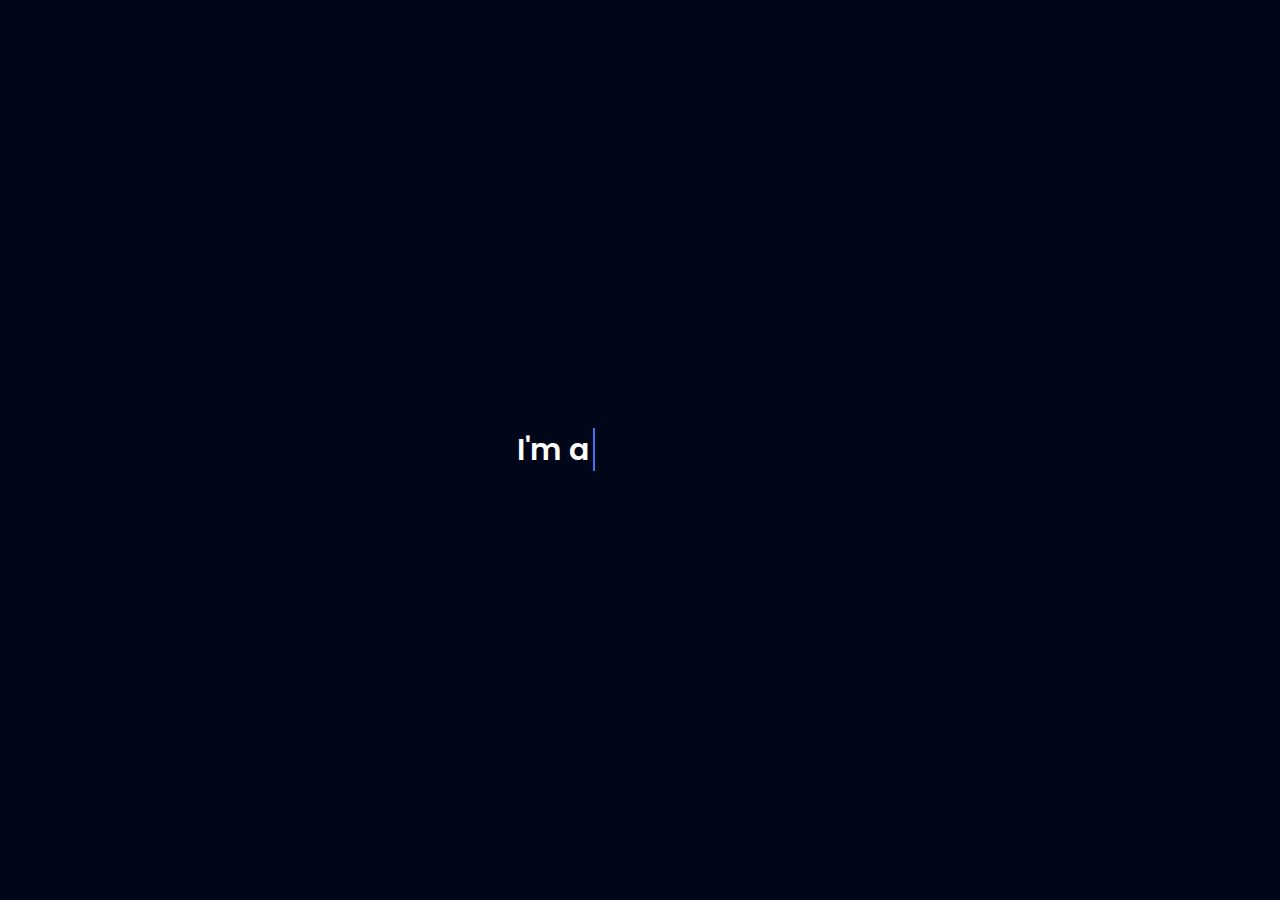
==== index.html @ 2440d3ce "Add files via upload" ====
<!DOCTYPE html>
<html lang="en">
<head>
    <meta charset="UTF-8">
    <meta name="viewport" content="width=device-width, initial-scale=1.0">
    <link rel="stylesheet" href="stylesheet.css">
    <title>Typing Text Animation</title>
</head>
<body>
    <div class="container">
        <span class="text first-text">I'm a</span>
        <span class="text sec-text"></span>
    </div>

    <script>
        const text = document.querySelector(".sec-text");

        const textLoad = () => {
            setTimeout(() => {
                text.textContent = "Designer";
            }, 0);
            setTimeout(() => {
                text.textContent = "Developer";
            }, 4000);
            setTimeout(() => {
                text.textContent = "Moderator";
            }, 8000);
            setTimeout(() => {
                text.textContent = "YouTuber";
            }, 12000); //1s = 1000 milliseconds
        }

        textLoad();
        setInterval(textLoad, 16000);
    </script>
</body>
</html>
---- stylesheet.css ----
/* ===== Google Font Import - Poppins ===== */
@import url('https://fonts.googleapis.com/css2?family=Poppins:wght@200;300;400;500;600&display=swap');
*{
    margin: 0;
    padding: 0;
    box-sizing: border-box;
    font-family: 'Poppins', sans-serif;
}
body{
    min-height: 100vh;
    display: flex;
    align-items: center;
    justify-content: center;
    background: #010718;
    overflow: hidden;
}
.container{
    width: 246px;
    overflow: hidden;

}
.container .text{
    position: relative;
    color: #4070f4;
    font-size: 30px;
    font-weight: 600;
}
.container .text.first-text{
    color: #fff

}
.text.sec-text:before{
    content: "";
    position: absolute;
    top: 0;
    left: 0;
    height: 100%;
    width: 100%;
    background-color: #010718;
    border-left: 2px solid  #4070F4;
    animation: animate 4s steps(12) infinite;
}
@keyframes animate{
    40%, 60%{
        left: calc(100% + 4px);
    }
    100%{
        left: 0%;
    }
}
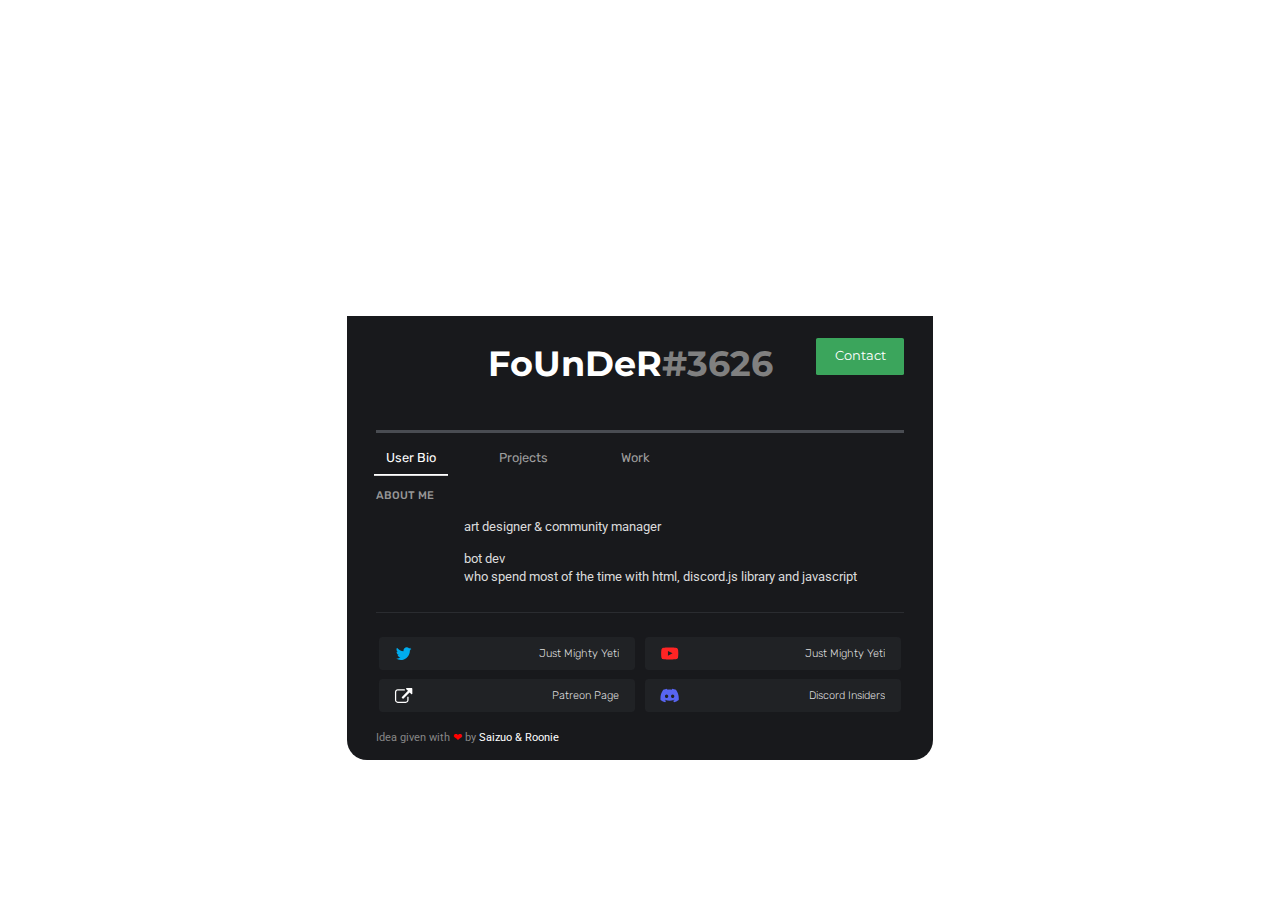
==== commit 3a8ece1b: "Add files via upload" ====
--- a/index.html
+++ b/index.html
@@ -1,37 +1,5250 @@
-<!DOCTYPE html>
+<!DOCTYPE HTML>
 <html lang="en">
+
+<meta http-equiv="content-type" content="text/html;charset=UTF-8" />
 <head>
-    <meta charset="UTF-8">
-    <meta name="viewport" content="width=device-width, initial-scale=1.0">
-    <link rel="stylesheet" href="stylesheet.css">
-    <title>Typing Text Animation</title>
+    <title>FoUnDeR</title>
+    <meta charset="utf-8" />
+    <meta name="viewport" content="width=device-width,initial-scale=1" />
+    <meta name="theme-color" content="#f5424b">
+    
+    <meta name="description" content="I'm a passionate graphic designer and a well experienced community manager in Discord." />
+    <meta property="og:site_name" content="FoUnDeR" />
+    <meta property="og:title" content="FoUnDeR" />
+    <meta property="og:type" content="website" />
+    <meta property="og:description" content="I'm a passionate graphic designer and a well experienced community manager in Discord." />
+    
+    <link rel="shortcut icon" href="Leaf Icon.png" type="image/x-icon">
+
+
+    <link rel="canonical" href="index-2.html" />
+    <link href="https://fonts.googleapis.com/css?display=swap&amp;family=Montserrat:700,700italic,400,400italic,900,900italic%7CRubik:400,400italic,300,300italic,500,500italic,700,700italic%7CRoboto:400,400italic,300,300italic,700,700italic,900,900italic" rel="stylesheet" type="text/css" />
+    <style>
+        html,
+        body,
+        div,
+        span,
+        applet,
+        object,
+        iframe,
+        h1,
+        h2,
+        h3,
+        h4,
+        h5,
+        h6,
+        p,
+        blockquote,
+        pre,
+        a,
+        abbr,
+        acronym,
+        address,
+        big,
+        cite,
+        code,
+        del,
+        dfn,
+        em,
+        img,
+        ins,
+        kbd,
+        q,
+        s,
+        samp,
+        small,
+        strike,
+        strong,
+        sub,
+        sup,
+        tt,
+        var,
+        b,
+        u,
+        i,
+        center,
+        dl,
+        dt,
+        dd,
+        ol,
+        ul,
+        li,
+        fieldset,
+        form,
+        label,
+        legend,
+        table,
+        caption,
+        tbody,
+        tfoot,
+        thead,
+        tr,
+        th,
+        td,
+        article,
+        aside,
+        canvas,
+        details,
+        embed,
+        figure,
+        figcaption,
+        footer,
+        header,
+        hgroup,
+        menu,
+        nav,
+        output,
+        ruby,
+        section,
+        summary,
+        time,
+        mark,
+        audio,
+        video {
+            margin: 0;
+            padding: 0;
+            border: 0;
+            font-size: 100%;
+            font: inherit;
+            vertical-align: baseline;
+        }
+
+        article,
+        aside,
+        details,
+        figcaption,
+        figure,
+        footer,
+        header,
+        hgroup,
+        menu,
+        nav,
+        section {
+            display: block;
+        }
+
+        body {
+            line-height: 1;
+        }
+
+        ol,
+        ul {
+            list-style: none;
+        }
+
+        blockquote,
+        q {
+            quotes: none;
+        }
+
+        blockquote:before,
+        blockquote:after,
+        q:before,
+        q:after {
+            content: '';
+            content: none;
+        }
+
+        table {
+            border-collapse: collapse;
+            border-spacing: 0;
+        }
+
+        body {
+            -webkit-text-size-adjust: none
+        }
+
+        mark {
+            background-color: transparent;
+            color: inherit
+        }
+
+        input::-moz-focus-inner {
+            border: 0;
+            padding: 0
+        }
+
+        input[type="text"],
+        input[type="email"],
+        select,
+        textarea {
+            -moz-appearance: none;
+            -webkit-appearance: none;
+            -ms-appearance: none;
+            appearance: none
+        }
+
+        *,
+        *:before,
+        *:after {
+            box-sizing: border-box;
+        }
+        
+        body {
+            line-height: 1.0;
+            min-height: var(--viewport-height);
+            min-width: 320px;
+            overflow-x: hidden;
+            word-wrap: break-word;
+            background-image: url(https://cdn.discordapp.com/attachments/965631519349682208/1173281412342894592/Invite_Banner_1.png?ex=65636277&is=6550ed77&hm=42f5c4ee4e5a68a9c3bdfd1e23b9d26dfd4c3b99e3fae9c2b064eacb9c57e074&);
+        }
+
+        :root {
+            --background-height: 100vh;
+            --site-language-alignment: left;
+            --site-language-direction: ltr;
+            --site-language-flex-alignment: flex-start;
+            --viewport-height: 100vh;
+        }
+
+        html {
+            font-size: 15pt;
+        }
+
+        u {
+            text-decoration: underline;
+        }
+
+        strong {
+            color: inherit;
+            font-weight: bolder;
+        }
+
+        em {
+            font-style: italic;
+        }
+
+        code {
+            background-color: rgba(144, 144, 144, 0.25);
+            border-radius: 0.25em;
+            font-family: 'Lucida Console', 'Courier New', monospace;
+            font-size: 0.9em;
+            font-weight: normal;
+            letter-spacing: 0;
+            margin: 0 0.25em;
+            padding: 0.25em 0.5em;
+            text-indent: 0;
+        }
+
+        mark {
+            background-color: rgba(144, 144, 144, 0.25);
+        }
+
+        s {
+            text-decoration: line-through;
+        }
+
+        sub {
+            font-size: smaller;
+            vertical-align: sub;
+        }
+
+        sup {
+            font-size: smaller;
+            vertical-align: super;
+        }
+
+        a {
+            color: inherit;
+            text-decoration: underline;
+            transition: color 0.25s ease;
+        }
+
+        #wrapper {
+            -webkit-overflow-scrolling: touch;
+            align-items: center;
+            display: flex;
+            flex-direction: column;
+            justify-content: center;
+            min-height: var(--viewport-height);
+            overflow: hidden;
+            position: relative;
+            z-index: 2;
+        }
+
+        #main {
+            --alignment: center;
+            --flex-alignment: center;
+            --border-radius-tl: 0;
+            --border-radius-tr: 0;
+            --border-radius-br: 0;
+            --border-radius-bl: 0;
+            align-items: center;
+            display: flex;
+            flex-grow: 0;
+            flex-shrink: 0;
+            justify-content: center;
+            max-width: 100%;
+            position: relative;
+            text-align: var(--alignment);
+            z-index: 1;
+        }
+
+        #main>.inner {
+            --padding-horizontal: 0rem;
+            --padding-vertical: 0rem;
+            --spacing: 0.75rem;
+            --width: 40rem;
+            border-radius: var(--border-radius-tl) var(--border-radius-tr) var(--border-radius-br) var(--border-radius-bl);
+            max-width: 100%;
+            position: relative;
+            width: var(--width);
+            z-index: 1;
+            padding: var(--padding-vertical) var(--padding-horizontal);
+        }
+
+        #main>.inner>header {
+            margin-bottom: var(--spacing);
+        }
+
+        #main>.inner>footer {
+            margin-top: var(--spacing);
+            border-bottom-left-radius: inherit;
+            border-bottom-right-radius: inherit;
+        }
+
+        #main>.inner>*>* {
+            margin-top: var(--spacing);
+            margin-bottom: var(--spacing);
+        }
+
+        #main>.inner>*> :first-child {
+            margin-top: 0 !important;
+        }
+
+        #main>.inner>*> :last-child {
+            margin-bottom: 0 !important;
+        }
+
+        #main>.inner>.full {
+            margin-left: calc(var(--padding-horizontal) * -1);
+            max-width: calc(100% + calc(var(--padding-horizontal) * 2) + 0.4725px);
+            width: calc(100% + calc(var(--padding-horizontal) * 2) + 0.4725px);
+        }
+
+        #main>.inner>.full:first-child {
+            border-top-left-radius: inherit;
+            border-top-right-radius: inherit;
+            margin-top: calc(var(--padding-vertical) * -1) !important;
+        }
+
+        #main>.inner>.full:last-child {
+            border-bottom-left-radius: inherit;
+            border-bottom-right-radius: inherit;
+            margin-bottom: calc(var(--padding-vertical) * -1) !important;
+        }
+
+        #main>.inner>.full.screen {
+            border-radius: 0 !important;
+            max-width: 100vw;
+            position: relative;
+            width: 100vw;
+            left: 50%;
+            margin-left: -50vw;
+            right: auto;
+        }
+
+        #main>.inner>*>.full {
+            margin-left: calc(0rem);
+            max-width: calc(100% + 0rem + 0.4725px);
+            width: calc(100% + 0rem + 0.4725px);
+        }
+
+        #main>.inner>*>.full.screen {
+            border-radius: 0 !important;
+            max-width: 100vw;
+            position: relative;
+            width: 100vw;
+            left: 50%;
+            margin-left: -50vw;
+            right: auto;
+        }
+
+        #main>.inner>footer>.full:last-child {
+            margin-bottom: 0rem !important;
+            border-bottom-left-radius: inherit;
+            border-bottom-right-radius: inherit;
+        }
+
+        #main>.inner>.active>.full:first-child {
+            margin-top: 0rem !important;
+            border-top-left-radius: inherit;
+            border-top-right-radius: inherit;
+        }
+
+        #main>.inner>.active {
+            border-top-left-radius: inherit;
+            border-top-right-radius: inherit;
+        }
+
+        body.is-instant #main,
+        body.is-instant #main>.inner>*,
+        body.is-instant #main>.inner>section>* {
+            transition: none !important;
+        }
+
+        body.is-instant:after {
+            display: none !important;
+            transition: none !important;
+        }
+
+        .image {
+            display: block;
+            line-height: 0;
+            max-width: 100%;
+            position: relative;
+        }
+
+        .image .frame {
+            -webkit-backface-visibility: hidden;
+            -webkit-transform: translate3d(0, 0, 0);
+            display: inline-block;
+            max-width: 100%;
+            overflow: hidden;
+            vertical-align: top;
+            width: 100%;
+        }
+
+        .image .frame img {
+            border-radius: 0 !important;
+            max-width: 100%;
+            vertical-align: top;
+            width: inherit;
+        }
+
+        .image.full .frame {
+            display: block;
+        }
+
+        .image.full:first-child .frame {
+            border-top-left-radius: inherit;
+            border-top-right-radius: inherit;
+        }
+
+        .image.full:last-child .frame {
+            border-bottom-left-radius: inherit;
+            border-bottom-right-radius: inherit;
+        }
+
+        #image01 {
+            text-align: left;
+        }
+
+        #image01 .frame {
+            max-width: 100%;
+            width: auto;
+            border-radius: 100%;
+            transition: none;
+        }
+
+        #image01 .frame img {
+            transition: none;
+        }
+
+        #image02 {
+            text-align: left;
+        }
+
+        #image02 .frame {
+            width: 4.75rem;
+            transition: none;
+        }
+
+        #image02 .frame img {
+            transition: none;
+        }
+
+        #image07 {
+            text-align: center;
+        }
+
+        #image07 .frame {
+            width: 4.75rem;
+            transition: none;
+        }
+
+        #image07 .frame img {
+            transition: none;
+        }
+
+        #image08 {
+            text-align: center;
+        }
+
+        #image08 .frame {
+            width: 4.75rem;
+            transition: none;
+        }
+
+        #image08 .frame img {
+            transition: none;
+        }
+
+        #image09 {
+            text-align: center;
+        }
+
+        #image09 .frame {
+            width: 4.75rem;
+            transition: none;
+        }
+
+        #image09 .frame img {
+            transition: none;
+        }
+
+        #image04 {
+            text-align: center;
+        }
+
+        #image04 .frame {
+            width: 4.75rem;
+            transition: none;
+        }
+
+        #image04 .frame img {
+            transition: none;
+        }
+
+        h1,
+        h2,
+        h3,
+        p {
+            direction: var(--site-language-direction);
+            position: relative;
+        }
+
+        h1 span.p,
+        h2 span.p,
+        h3 span.p,
+        p span.p {
+            display: block;
+            position: relative;
+        }
+
+        h1 span[style],
+        h2 span[style],
+        h3 span[style],
+        p span[style],
+        h1 strong,
+        h2 strong,
+        h3 strong,
+        p strong,
+        h1 a,
+        h2 a,
+        h3 a,
+        p a,
+        h1 code,
+        h2 code,
+        h3 code,
+        p code,
+        h1 mark,
+        h2 mark,
+        h3 mark,
+        p mark {
+            -webkit-text-fill-color: currentcolor;
+        }
+
+        #text04 {
+            text-align: left;
+            color: #FFFFFF;
+            font-family: 'Montserrat', sans-serif;
+            font-size: 2.375em;
+            line-height: 1.5;
+            font-weight: 700;
+        }
+
+        #text04 a {
+            text-decoration: underline;
+        }
+
+        #text04 a:hover {
+            text-decoration: none;
+        }
+
+        #text04 span.p:nth-child(n + 2) {
+            margin-top: 1rem;
+        }
+
+        #text02 {
+            text-align: left;
+            color: #878787;
+            font-family: 'Roboto', sans-serif;
+            font-size: 0.75em;
+            line-height: 1.375;
+            font-weight: 400;
+        }
+
+        #text02 a {
+            text-decoration: underline;
+        }
+
+        #text02 a:hover {
+            text-decoration: none;
+        }
+
+        #text02 span.p:nth-child(n + 2) {
+            margin-top: 1rem;
+        }
+
+        h1.style1,
+        h2.style1,
+        h3.style1,
+        p.style1 {
+            text-align: left;
+            color: #969696;
+            font-family: 'Rubik', sans-serif;
+            font-size: 0.75em;
+            line-height: 1.625;
+            font-weight: 500;
+        }
+
+        h1.style1 a,
+        h2.style1 a,
+        h3.style1 a,
+        p.style1 a {
+            text-decoration: underline;
+        }
+
+        h1.style1 a:hover,
+        h2.style1 a:hover,
+        h3.style1 a:hover,
+        p.style1 a:hover {
+            text-decoration: none;
+        }
+
+        h1.style1 span.p:nth-child(n + 2),
+        h2.style1 span.p:nth-child(n + 2),
+        h3.style1 span.p:nth-child(n + 2),
+        p.style1 span.p:nth-child(n + 2) {
+            margin-top: 1rem;
+        }
+
+        #text10 {
+            text-align: center;
+            color: #DBDBDB;
+            font-family: 'Roboto', sans-serif;
+            font-size: 0.75em;
+            line-height: 1;
+            font-weight: 300;
+        }
+
+        #text10 a {
+            text-decoration: underline;
+        }
+
+        #text10 a:hover {
+            text-decoration: none;
+        }
+
+        #text10 span.p:nth-child(n + 2) {
+            margin-top: 1rem;
+        }
+
+        #text15 {
+            text-align: left;
+            color: #DBDBDB;
+            font-family: 'Roboto', sans-serif;
+            font-size: 1.5em;
+            line-height: 1;
+            font-weight: 700;
+        }
+
+        #text15 a {
+            text-decoration: underline;
+        }
+
+        #text15 a:hover {
+            text-decoration: none;
+        }
+
+        #text15 span.p:nth-child(n + 2) {
+            margin-top: 1rem;
+        }
+
+        #text16 {
+            text-align: left;
+            color: #DBDBDB;
+            font-family: 'Roboto', sans-serif;
+            font-size: 0.875em;
+            line-height: 1.375;
+            font-weight: 400;
+        }
+
+        #text16 a {
+            text-decoration: underline;
+        }
+
+        #text16 a:hover {
+            text-decoration: none;
+        }
+
+        #text16 span.p:nth-child(n + 2) {
+            margin-top: 1rem;
+        }
+
+        #text17 {
+            text-align: center;
+            color: #DBDBDB;
+            font-family: 'Roboto', sans-serif;
+            font-size: 0.75em;
+            line-height: 1;
+            font-weight: 300;
+        }
+
+        #text17 a {
+            text-decoration: underline;
+        }
+
+        #text17 a:hover {
+            text-decoration: none;
+        }
+
+        #text17 span.p:nth-child(n + 2) {
+            margin-top: 1rem;
+        }
+
+        #text18 {
+            text-align: left;
+            color: #DBDBDB;
+            font-family: 'Roboto', sans-serif;
+            font-size: 1.5em;
+            line-height: 1;
+            font-weight: 700;
+        }
+
+        #text18 a {
+            text-decoration: underline;
+        }
+
+        #text18 a:hover {
+            text-decoration: none;
+        }
+
+        #text18 span.p:nth-child(n + 2) {
+            margin-top: 1rem;
+        }
+
+        h1.style2,
+        h2.style2,
+        h3.style2,
+        p.style2 {
+            text-align: left;
+            color: #DBDBDB;
+            font-family: 'Roboto', sans-serif;
+            font-size: 0.875em;
+            line-height: 1.375;
+            font-weight: 400;
+        }
+
+        h1.style2 a,
+        h2.style2 a,
+        h3.style2 a,
+        p.style2 a {
+            text-decoration: underline;
+        }
+
+        h1.style2 a:hover,
+        h2.style2 a:hover,
+        h3.style2 a:hover,
+        p.style2 a:hover {
+            text-decoration: none;
+        }
+
+        h1.style2 span.p:nth-child(n + 2),
+        h2.style2 span.p:nth-child(n + 2),
+        h3.style2 span.p:nth-child(n + 2),
+        p.style2 span.p:nth-child(n + 2) {
+            margin-top: 1rem;
+        }
+
+        #text25 {
+            text-align: left;
+            color: #DBDBDB;
+            font-family: 'Roboto', sans-serif;
+            font-size: 0.875em;
+            line-height: 1.375;
+            font-weight: 700;
+        }
+
+        #text25 a {
+            text-decoration: underline;
+        }
+
+        #text25 a:hover {
+            text-decoration: none;
+        }
+
+        #text25 span.p:nth-child(n + 2) {
+            margin-top: 1rem;
+        }
+
+        #text24 {
+            text-align: left;
+            color: #DBDBDB;
+            font-family: 'Roboto', sans-serif;
+            font-size: 0.75em;
+            line-height: 1.375;
+            font-weight: 400;
+        }
+
+        #text24 a {
+            text-decoration: underline;
+        }
+
+        #text24 a:hover {
+            text-decoration: none;
+        }
+
+        #text24 span.p:nth-child(n + 2) {
+            margin-top: 1rem;
+        }
+
+        #text20 {
+            text-align: center;
+            color: #DBDBDB;
+            font-family: 'Roboto', sans-serif;
+            font-size: 0.75em;
+            line-height: 1;
+            font-weight: 300;
+        }
+
+        #text20 a {
+            text-decoration: underline;
+        }
+
+        #text20 a:hover {
+            text-decoration: none;
+        }
+
+        #text20 span.p:nth-child(n + 2) {
+            margin-top: 1rem;
+        }
+
+        #text21 {
+            text-align: left;
+            color: #DBDBDB;
+            font-family: 'Roboto', sans-serif;
+            font-size: 1.5em;
+            line-height: 1;
+            font-weight: 700;
+        }
+
+        #text21 a {
+            text-decoration: underline;
+        }
+
+        #text21 a:hover {
+            text-decoration: none;
+        }
+
+        #text21 span.p:nth-child(n + 2) {
+            margin-top: 1rem;
+        }
+
+        #text22 {
+            text-align: left;
+            color: #DBDBDB;
+            font-family: 'Roboto', sans-serif;
+            font-size: 0.875em;
+            line-height: 1.375;
+            font-weight: 400;
+        }
+
+        #text22 a {
+            text-decoration: underline;
+        }
+
+        #text22 a:hover {
+            text-decoration: none;
+        }
+
+        #text22 span.p:nth-child(n + 2) {
+            margin-top: 1rem;
+        }
+
+        #text11 {
+            text-align: center;
+            color: #DBDBDB;
+            font-family: 'Roboto', sans-serif;
+            font-size: 0.75em;
+            line-height: 1.375;
+            font-weight: 400;
+        }
+
+        #text11 a {
+            text-decoration: none;
+        }
+
+        #text11 a:hover {
+            text-decoration: underline;
+        }
+
+        #text11 span.p:nth-child(n + 2) {
+            margin-top: 1rem;
+        }
+
+        #text05 {
+            text-align: left;
+            color: #DBDBDB;
+            font-family: 'Roboto', sans-serif;
+            font-size: 0.875em;
+            line-height: 1.375;
+            font-weight: 400;
+        }
+
+        #text05 a {
+            text-decoration: underline;
+        }
+
+        #text05 a:hover {
+            text-decoration: none;
+        }
+
+        #text05 span.p:nth-child(n + 2) {
+            margin-top: 1rem;
+        }
+
+        .buttons {
+            cursor: default;
+            display: flex;
+            justify-content: var(--flex-alignment);
+            letter-spacing: 0;
+            padding: 0;
+        }
+
+        .buttons li {
+            max-width: 100%;
+        }
+
+        .buttons li a {
+            align-items: center;
+            justify-content: center;
+            max-width: 100%;
+            text-align: center;
+            text-decoration: none;
+            vertical-align: middle;
+            white-space: nowrap;
+        }
+
+        #buttons04 {
+            justify-content: flex-end;
+            gap: 0.75rem;
+            flex-direction: row;
+            flex-wrap: wrap;
+        }
+
+        #buttons04 li a {
+            display: inline-block;
+            width: auto;
+            height: 2.5rem;
+            line-height: 2.5rem;
+            padding: 0 1.25rem;
+            vertical-align: middle;
+            font-family: 'Montserrat', sans-serif;
+            font-size: 0.875em;
+            font-weight: 400;
+            border-radius: 0.125rem;
+            direction: var(--site-language-direction);
+            overflow: hidden;
+            text-overflow: ellipsis;
+            transition: color 0.25s ease, background-color 0.25s ease, border-color 0.25s ease;
+        }
+
+        #buttons04 .button {
+            background-color: #3BA55C;
+            color: #FFFFFF;
+        }
+
+        .buttons.style1 {
+            justify-content: flex-start;
+            gap: 2rem;
+            flex-direction: row;
+            flex-wrap: wrap;
+        }
+
+        .buttons.style1 li a {
+            display: inline-block;
+            width: 5rem;
+            height: 2.25rem;
+            line-height: 2.25rem;
+            padding: 0 0.5rem;
+            vertical-align: middle;
+            font-family: 'Rubik', sans-serif;
+            font-size: 0.875em;
+            font-weight: 400;
+            border-radius: 0rem;
+            box-shadow: 0rem 0.125rem 0rem 0rem #FFFFFF;
+            direction: var(--site-language-direction);
+            overflow: hidden;
+            text-overflow: ellipsis;
+            transition: color 0.25s ease, background-color 0.25s ease, border-color 0.25s ease;
+        }
+
+        .buttons.style1 .button {
+            background-color: transparent;
+            color: #FFFFFF;
+        }
+
+        .buttons.style2 {
+            justify-content: flex-start;
+            gap: 2rem;
+            flex-direction: row;
+            flex-wrap: wrap;
+        }
+
+        .buttons.style2 li a {
+            display: inline-block;
+            width: 5rem;
+            height: 2.25rem;
+            line-height: 2.25rem;
+            padding: 0 0.5rem;
+            vertical-align: middle;
+            font-family: 'Rubik', sans-serif;
+            font-size: 0.875em;
+            font-weight: 400;
+            border-radius: 0rem;
+            direction: var(--site-language-direction);
+            overflow: hidden;
+            text-overflow: ellipsis;
+            transition: color 0.25s ease, background-color 0.25s ease, border-color 0.25s ease;
+        }
+
+        .buttons.style2 .button {
+            background-color: transparent;
+            color: #9E9E9E;
+        }
+
+        #buttons01 {
+            justify-content: center;
+            gap: 0.625rem;
+            flex-direction: row;
+            flex-wrap: wrap;
+        }
+
+        #buttons01:not(:first-child) {
+            margin-top: 1.25rem !important;
+        }
+
+        #buttons01:not(:last-child) {
+            margin-bottom: 1.25rem !important;
+        }
+
+        #buttons01 li a {
+            display: inline-flex;
+            width: 17.5rem;
+            height: 2.25rem;
+            line-height: 2.25rem;
+            padding: 0 1.125rem;
+            vertical-align: middle;
+            font-family: 'Rubik', sans-serif;
+            font-size: 0.75em;
+            font-weight: 300;
+            border-radius: 0.25rem;
+            justify-content: flex-start;
+            transition: color 0.25s ease, background-color 0.25s ease, border-color 0.25s ease;
+        }
+
+        #buttons01 li a svg {
+            display: block;
+            fill: #DEDEDE;
+            flex-grow: 0;
+            flex-shrink: 0;
+            height: 100%;
+            min-width: 16px;
+            width: 1.75em;
+            margin-left: -0.125em;
+            margin-right: calc(0.5em + 0rem);
+            transition: fill 0.25s ease;
+        }
+
+        #buttons01 li a .label {
+            direction: var(--site-language-direction);
+            overflow: hidden;
+            text-overflow: ellipsis;
+            flex-grow: 1;
+            flex-shrink: 1;
+            text-align: right;
+            width: 100%;
+        }
+
+        #buttons01 .button {
+            background-color: #202225;
+            color: #DEDEDE;
+        }
+
+        #buttons01 .n01 svg {
+            fill: #00ACEE;
+        }
+
+        #buttons01 .n02 svg {
+            fill: #FF2424;
+        }
+
+        #buttons01 .n03 svg {
+            fill: #FFFFFF;
+        }
+
+        #buttons01 .n04 svg {
+            fill: #5865F2;
+        }
+
+        #buttons06 {
+            justify-content: flex-start;
+            gap: 2rem;
+            flex-direction: row;
+            flex-wrap: wrap;
+        }
+
+        #buttons06 li a {
+            display: inline-flex;
+            width: auto;
+            height: 2.125rem;
+            line-height: 2.125rem;
+            padding: 0 1.0625rem;
+            vertical-align: middle;
+            font-family: 'Rubik', sans-serif;
+            font-size: 0.75em;
+            font-weight: 400;
+            border-radius: 0.375rem;
+            transition: color 0.25s ease, background-color 0.25s ease, border-color 0.25s ease;
+        }
+
+        #buttons06 li a svg {
+            display: block;
+            fill: #000000;
+            flex-grow: 0;
+            flex-shrink: 0;
+            height: 100%;
+            min-width: 16px;
+            width: 1em;
+            margin-left: -0.125em;
+            margin-right: calc(0.5em + 0rem);
+            transition: fill 0.25s ease;
+        }
+
+        #buttons06 li a .label {
+            direction: var(--site-language-direction);
+            overflow: hidden;
+            text-overflow: ellipsis;
+        }
+
+        #buttons06 .button {
+            background-color: #FFFFFF;
+            color: #000000;
+        }
+
+        #buttons07 {
+            justify-content: flex-start;
+            gap: 2rem;
+            flex-direction: row;
+            flex-wrap: wrap;
+        }
+
+        #buttons07 li a {
+            display: inline-flex;
+            width: auto;
+            height: 2.125rem;
+            line-height: 2.125rem;
+            padding: 0 1.0625rem;
+            vertical-align: middle;
+            font-family: 'Rubik', sans-serif;
+            font-size: 0.75em;
+            font-weight: 400;
+            border-radius: 0.375rem;
+            transition: color 0.25s ease, background-color 0.25s ease, border-color 0.25s ease;
+        }
+
+        #buttons07 li a svg {
+            display: block;
+            fill: #000000;
+            flex-grow: 0;
+            flex-shrink: 0;
+            height: 100%;
+            min-width: 16px;
+            width: 1em;
+            margin-left: -0.125em;
+            margin-right: calc(0.5em + 0rem);
+            transition: fill 0.25s ease;
+        }
+
+        #buttons07 li a .label {
+            direction: var(--site-language-direction);
+            overflow: hidden;
+            text-overflow: ellipsis;
+        }
+
+        #buttons07 .button {
+            background-color: #FFFFFF;
+            color: #000000;
+        }
+
+        #buttons08 {
+            justify-content: flex-start;
+            gap: 2rem;
+            flex-direction: row;
+            flex-wrap: wrap;
+        }
+
+        #buttons08 li a {
+            display: inline-flex;
+            width: auto;
+            height: 2.125rem;
+            line-height: 2.125rem;
+            padding: 0 1.0625rem;
+            vertical-align: middle;
+            font-family: 'Rubik', sans-serif;
+            font-size: 0.75em;
+            font-weight: 400;
+            border-radius: 0.375rem;
+            transition: color 0.25s ease, background-color 0.25s ease, border-color 0.25s ease;
+        }
+
+        #buttons08 li a svg {
+            display: block;
+            fill: #000000;
+            flex-grow: 0;
+            flex-shrink: 0;
+            height: 100%;
+            min-width: 16px;
+            width: 1em;
+            margin-left: -0.125em;
+            margin-right: calc(0.5em + 0rem);
+            transition: fill 0.25s ease;
+        }
+
+        #buttons08 li a .label {
+            direction: var(--site-language-direction);
+            overflow: hidden;
+            text-overflow: ellipsis;
+        }
+
+        #buttons08 .button {
+            background-color: #FFFFFF;
+            color: #000000;
+        }
+
+        .container {
+            position: relative;
+        }
+
+        .container>.wrapper {
+            vertical-align: top;
+            position: relative;
+            max-width: 100%;
+            border-radius: inherit;
+        }
+
+        .container>.wrapper>.inner {
+            vertical-align: top;
+            position: relative;
+            max-width: 100%;
+            border-radius: inherit;
+            text-align: var(--alignment);
+        }
+
+        #main .container.full:first-child>.wrapper {
+            border-top-left-radius: inherit;
+            border-top-right-radius: inherit;
+        }
+
+        #main .container.full:last-child>.wrapper {
+            border-bottom-left-radius: inherit;
+            border-bottom-right-radius: inherit;
+        }
+
+        #main .container.full:first-child>.wrapper>.inner {
+            border-top-left-radius: inherit;
+            border-top-right-radius: inherit;
+        }
+
+        #main .container.full:last-child>.wrapper>.inner {
+            border-bottom-left-radius: inherit;
+            border-bottom-right-radius: inherit;
+        }
+
+        #container07 {
+            display: flex;
+            width: 100%;
+            align-items: center;
+            justify-content: center;
+            background-attachment: scroll;
+            background-image: url(''), url('https://cdn.discordapp.com/attachments/965631519349682208/1173285456465629204/18.gif?ex=6563663b&is=6550f13b&hm=533b8c8e54eafb2853077cd7bb048657b73838859bb071be9193e6d914c65ff2&');
+            background-size: 256px, cover;
+            background-position: center, center;
+            background-repeat: repeat, repeat;
+        }
+
+        #container07:not(:first-child) {
+            margin-top: 0rem !important;
+        }
+
+        #container07:not(:last-child) {
+            margin-bottom: 0rem !important;
+        }
+
+        #container07>.wrapper>.inner {
+            --gutters: 2rem;
+            --padding-horizontal: 0rem;
+            --padding-vertical: 6rem;
+            padding: var(--padding-vertical) var(--padding-horizontal);
+        }
+
+        #container07>.wrapper {
+            max-width: var(--width);
+            width: 100%;
+        }
+
+        #container07.default>.wrapper>.inner>* {
+            margin-bottom: var(--spacing);
+            margin-top: var(--spacing);
+        }
+
+        #container07.default>.wrapper>.inner>*:first-child {
+            margin-top: 0 !important;
+        }
+
+        #container07.default>.wrapper>.inner>*:last-child {
+            margin-bottom: 0 !important;
+        }
+
+        #container07.columns>.wrapper>.inner {
+            flex-wrap: wrap;
+            display: flex;
+            align-items: flex-start;
+        }
+
+        #container07.columns>.wrapper>.inner>* {
+            flex-grow: 0;
+            flex-shrink: 0;
+            max-width: 100%;
+            text-align: var(--alignment);
+            padding: 0 0 0 var(--gutters);
+        }
+
+        #container07.columns>.wrapper>.inner>*>* {
+            margin-bottom: var(--spacing);
+            margin-top: var(--spacing);
+        }
+
+        #container07.columns>.wrapper>.inner>*>*:first-child {
+            margin-top: 0 !important;
+        }
+
+        #container07.columns>.wrapper>.inner>*>*:last-child {
+            margin-bottom: 0 !important;
+        }
+
+        #container07.columns>.wrapper>.inner>*:first-child {
+            margin-left: calc(var(--gutters) * -1);
+        }
+
+        #container07.default>.wrapper>.inner>.full {
+            margin-left: calc(var(--padding-horizontal) * -1);
+            max-width: none !important;
+            width: calc(100% + (var(--padding-horizontal) * 2) + 0.4725px);
+        }
+
+        #container07.default>.wrapper>.inner>.full:first-child {
+            margin-top: calc(var(--padding-vertical) * -1) !important;
+            border-top-left-radius: inherit;
+            border-top-right-radius: inherit;
+        }
+
+        #container07.default>.wrapper>.inner>.full:last-child {
+            margin-bottom: calc(var(--padding-vertical) * -1) !important;
+            border-bottom-left-radius: inherit;
+            border-bottom-right-radius: inherit;
+        }
+
+        #container07.columns>.wrapper>.inner>div>.full {
+            margin-left: calc(var(--gutters) * -0.5);
+            max-width: none !important;
+            width: calc(100% + var(--gutters) + 0.4725px);
+        }
+
+        #container07.columns>.wrapper>.inner>div:first-child>.full {
+            margin-left: calc(var(--padding-horizontal) * -1);
+            width: calc(100% + var(--padding-horizontal) + calc(var(--gutters) * 0.5) + 0.4725px);
+        }
+
+        #container07.columns>.wrapper>.inner>div:last-child>.full {
+            width: calc(100% + var(--padding-horizontal) + calc(var(--gutters) * 0.5) + 0.4725px);
+        }
+
+        #container07.columns>.wrapper>.inner>div>.full:first-child {
+            margin-top: calc(var(--padding-vertical) * -1) !important;
+        }
+
+        #container07.columns>.wrapper>.inner>div>.full:last-child {
+            margin-bottom: calc(var(--padding-vertical) * -1) !important;
+        }
+
+        #container07.columns>.wrapper>.inner>div:first-child,
+        #container07.columns>.wrapper>.inner>div:first-child>.full:first-child {
+            border-top-left-radius: inherit;
+        }
+
+        #container07.columns>.wrapper>.inner>div:last-child,
+        #container07.columns>.wrapper>.inner>div:last-child>.full:first-child {
+            border-top-right-radius: inherit;
+        }
+
+        #container07.columns>.wrapper>.inner>.full {
+            align-self: stretch;
+        }
+
+        #container07.columns>.wrapper>.inner>.full:first-child {
+            border-bottom-left-radius: inherit;
+            border-top-left-radius: inherit;
+        }
+
+        #container07.columns>.wrapper>.inner>.full:last-child {
+            border-bottom-right-radius: inherit;
+            border-top-right-radius: inherit;
+        }
+
+        #container07.columns>.wrapper>.inner>.full>.full:first-child:last-child {
+            border-radius: inherit;
+            height: calc(100% + (var(--padding-vertical) * 2));
+        }
+
+        #container07.columns>.wrapper>.inner>.full>.full:first-child:last-child>* {
+            border-radius: inherit;
+            height: 100%;
+            position: absolute;
+            width: 100%;
+        }
+
+        #container08 {
+            display: flex;
+            width: 100%;
+            align-items: center;
+            justify-content: center;
+            background-color: #18191C;
+            background-image: url('');
+            background-size: 256px;
+            background-position: center;
+            background-repeat: repeat;
+            border-radius: 0rem;
+        }
+
+        #container08:not(:first-child) {
+            margin-top: 0rem !important;
+        }
+
+        #container08:not(:last-child) {
+            margin-bottom: 0rem !important;
+        }
+
+        #container08>.wrapper>.inner {
+            --gutters: 1.25rem;
+            --padding-horizontal: 2rem;
+            --padding-vertical: 1.5rem;
+            padding: var(--padding-vertical) var(--padding-horizontal);
+        }
+
+        #container08>.wrapper {
+            max-width: var(--width);
+            width: 100%;
+        }
+
+        #container08.default>.wrapper>.inner>* {
+            margin-bottom: var(--spacing);
+            margin-top: var(--spacing);
+        }
+
+        #container08.default>.wrapper>.inner>*:first-child {
+            margin-top: 0 !important;
+        }
+
+        #container08.default>.wrapper>.inner>*:last-child {
+            margin-bottom: 0 !important;
+        }
+
+        #container08.columns>.wrapper>.inner {
+            flex-wrap: wrap;
+            display: flex;
+            align-items: flex-start;
+        }
+
+        #container08.columns>.wrapper>.inner>* {
+            flex-grow: 0;
+            flex-shrink: 0;
+            max-width: 100%;
+            text-align: var(--alignment);
+            padding: 0 0 0 var(--gutters);
+        }
+
+        #container08.columns>.wrapper>.inner>*>* {
+            margin-bottom: var(--spacing);
+            margin-top: var(--spacing);
+        }
+
+        #container08.columns>.wrapper>.inner>*>*:first-child {
+            margin-top: 0 !important;
+        }
+
+        #container08.columns>.wrapper>.inner>*>*:last-child {
+            margin-bottom: 0 !important;
+        }
+
+        #container08.columns>.wrapper>.inner>*:first-child {
+            margin-left: calc(var(--gutters) * -1);
+        }
+
+        #container08.default>.wrapper>.inner>.full {
+            margin-left: calc(var(--padding-horizontal) * -1);
+            max-width: none !important;
+            width: calc(100% + (var(--padding-horizontal) * 2) + 0.4725px);
+        }
+
+        #container08.default>.wrapper>.inner>.full:first-child {
+            margin-top: calc(var(--padding-vertical) * -1) !important;
+            border-top-left-radius: inherit;
+            border-top-right-radius: inherit;
+        }
+
+        #container08.default>.wrapper>.inner>.full:last-child {
+            margin-bottom: calc(var(--padding-vertical) * -1) !important;
+            border-bottom-left-radius: inherit;
+            border-bottom-right-radius: inherit;
+        }
+
+        #container08.columns>.wrapper>.inner>div>.full {
+            margin-left: calc(var(--gutters) * -0.5);
+            max-width: none !important;
+            width: calc(100% + var(--gutters) + 0.4725px);
+        }
+
+        #container08.columns>.wrapper>.inner>div:first-child>.full {
+            margin-left: calc(var(--padding-horizontal) * -1);
+            width: calc(100% + var(--padding-horizontal) + calc(var(--gutters) * 0.5) + 0.4725px);
+        }
+
+        #container08.columns>.wrapper>.inner>div:last-child>.full {
+            width: calc(100% + var(--padding-horizontal) + calc(var(--gutters) * 0.5) + 0.4725px);
+        }
+
+        #container08.columns>.wrapper>.inner>div>.full:first-child {
+            margin-top: calc(var(--padding-vertical) * -1) !important;
+        }
+
+        #container08.columns>.wrapper>.inner>div>.full:last-child {
+            margin-bottom: calc(var(--padding-vertical) * -1) !important;
+        }
+
+        #container08.columns>.wrapper>.inner>div:first-child,
+        #container08.columns>.wrapper>.inner>div:first-child>.full:first-child {
+            border-top-left-radius: inherit;
+        }
+
+        #container08.columns>.wrapper>.inner>div:last-child,
+        #container08.columns>.wrapper>.inner>div:last-child>.full:first-child {
+            border-top-right-radius: inherit;
+        }
+
+        #container08.columns>.wrapper>.inner>.full {
+            align-self: stretch;
+        }
+
+        #container08.columns>.wrapper>.inner>.full:first-child {
+            border-bottom-left-radius: inherit;
+            border-top-left-radius: inherit;
+        }
+
+        #container08.columns>.wrapper>.inner>.full:last-child {
+            border-bottom-right-radius: inherit;
+            border-top-right-radius: inherit;
+        }
+
+        #container08.columns>.wrapper>.inner>.full>.full:first-child:last-child {
+            border-radius: inherit;
+            height: calc(100% + (var(--padding-vertical) * 2));
+        }
+
+        #container08.columns>.wrapper>.inner>.full>.full:first-child:last-child>* {
+            border-radius: inherit;
+            height: 100%;
+            position: absolute;
+            width: 100%;
+        }
+
+        #container08>.wrapper>.inner> :nth-child(1) {
+            width: calc(20% + (var(--gutters) / 3));
+        }
+
+        #container08>.wrapper>.inner> :nth-child(2) {
+            width: calc(60% + (var(--gutters) / 3));
+        }
+
+        #container08>.wrapper>.inner> :nth-child(3) {
+            width: calc(20% + (var(--gutters) / 3));
+        }
+
+        #container02 {
+            display: flex;
+            width: 100%;
+            align-items: center;
+            justify-content: center;
+            background-color: #18191C;
+            background-image: url('');
+            background-size: 256px;
+            background-position: center;
+            background-repeat: repeat;
+            border-radius: 0rem;
+        }
+
+        #container02:not(:first-child) {
+            margin-top: 0rem !important;
+        }
+
+        #container02:not(:last-child) {
+            margin-bottom: 0rem !important;
+        }
+
+        #container02>.wrapper>.inner {
+            --gutters: 2rem;
+            padding: var(--padding-vertical) var(--padding-horizontal);
+        }
+
+        #container02>.wrapper {
+            max-width: var(--width);
+            width: 100%;
+        }
+
+        #container02.default>.wrapper>.inner>* {
+            margin-bottom: var(--spacing);
+            margin-top: var(--spacing);
+        }
+
+        #container02.default>.wrapper>.inner>*:first-child {
+            margin-top: 0 !important;
+        }
+
+        #container02.default>.wrapper>.inner>*:last-child {
+            margin-bottom: 0 !important;
+        }
+
+        #container02.columns>.wrapper>.inner {
+            flex-wrap: wrap;
+            display: flex;
+            align-items: flex-start;
+        }
+
+        #container02.columns>.wrapper>.inner>* {
+            flex-grow: 0;
+            flex-shrink: 0;
+            max-width: 100%;
+            text-align: var(--alignment);
+            padding: 0 0 0 var(--gutters);
+        }
+
+        #container02.columns>.wrapper>.inner>*>* {
+            margin-bottom: var(--spacing);
+            margin-top: var(--spacing);
+        }
+
+        #container02.columns>.wrapper>.inner>*>*:first-child {
+            margin-top: 0 !important;
+        }
+
+        #container02.columns>.wrapper>.inner>*>*:last-child {
+            margin-bottom: 0 !important;
+        }
+
+        #container02.columns>.wrapper>.inner>*:first-child {
+            margin-left: calc(var(--gutters) * -1);
+        }
+
+        #container02.default>.wrapper>.inner>.full {
+            margin-left: calc(var(--padding-horizontal) * -1);
+            max-width: none !important;
+            width: calc(100% + (var(--padding-horizontal) * 2) + 0.4725px);
+        }
+
+        #container02.default>.wrapper>.inner>.full:first-child {
+            margin-top: calc(var(--padding-vertical) * -1) !important;
+            border-top-left-radius: inherit;
+            border-top-right-radius: inherit;
+        }
+
+        #container02.default>.wrapper>.inner>.full:last-child {
+            margin-bottom: calc(var(--padding-vertical) * -1) !important;
+            border-bottom-left-radius: inherit;
+            border-bottom-right-radius: inherit;
+        }
+
+        #container02.columns>.wrapper>.inner>div>.full {
+            margin-left: calc(var(--gutters) * -0.5);
+            max-width: none !important;
+            width: calc(100% + var(--gutters) + 0.4725px);
+        }
+
+        #container02.columns>.wrapper>.inner>div:first-child>.full {
+            margin-left: calc(var(--padding-horizontal) * -1);
+            width: calc(100% + var(--padding-horizontal) + calc(var(--gutters) * 0.5) + 0.4725px);
+        }
+
+        #container02.columns>.wrapper>.inner>div:last-child>.full {
+            width: calc(100% + var(--padding-horizontal) + calc(var(--gutters) * 0.5) + 0.4725px);
+        }
+
+        #container02.columns>.wrapper>.inner>div>.full:first-child {
+            margin-top: calc(var(--padding-vertical) * -1) !important;
+        }
+
+        #container02.columns>.wrapper>.inner>div>.full:last-child {
+            margin-bottom: calc(var(--padding-vertical) * -1) !important;
+        }
+
+        #container02.columns>.wrapper>.inner>div:first-child,
+        #container02.columns>.wrapper>.inner>div:first-child>.full:first-child {
+            border-top-left-radius: inherit;
+        }
+
+        #container02.columns>.wrapper>.inner>div:last-child,
+        #container02.columns>.wrapper>.inner>div:last-child>.full:first-child {
+            border-top-right-radius: inherit;
+        }
+
+        #container02.columns>.wrapper>.inner>.full {
+            align-self: stretch;
+        }
+
+        #container02.columns>.wrapper>.inner>.full:first-child {
+            border-bottom-left-radius: inherit;
+            border-top-left-radius: inherit;
+        }
+
+        #container02.columns>.wrapper>.inner>.full:last-child {
+            border-bottom-right-radius: inherit;
+            border-top-right-radius: inherit;
+        }
+
+        #container02.columns>.wrapper>.inner>.full>.full:first-child:last-child {
+            border-radius: inherit;
+            height: calc(100% + (var(--padding-vertical) * 2));
+        }
+
+        #container02.columns>.wrapper>.inner>.full>.full:first-child:last-child>* {
+            border-radius: inherit;
+            height: 100%;
+            position: absolute;
+            width: 100%;
+        }
+
+        #container14 {
+            display: flex;
+            width: 100%;
+            align-items: center;
+            justify-content: center;
+            background-color: #18191C;
+            background-image: url('');
+            background-size: 256px;
+            background-position: center;
+            background-repeat: repeat;
+            border-radius: 0rem;
+        }
+
+        #container14:not(:first-child) {
+            margin-top: 0rem !important;
+        }
+
+        #container14:not(:last-child) {
+            margin-bottom: 0rem !important;
+        }
+
+        #container14>.wrapper>.inner {
+            --gutters: 2rem;
+            --padding-horizontal: 1.875rem;
+            --padding-vertical: 0.25rem;
+            padding: var(--padding-vertical) var(--padding-horizontal);
+        }
+
+        #container14>.wrapper {
+            max-width: var(--width);
+            width: 100%;
+        }
+
+        #container14.default>.wrapper>.inner>* {
+            margin-bottom: var(--spacing);
+            margin-top: var(--spacing);
+        }
+
+        #container14.default>.wrapper>.inner>*:first-child {
+            margin-top: 0 !important;
+        }
+
+        #container14.default>.wrapper>.inner>*:last-child {
+            margin-bottom: 0 !important;
+        }
+
+        #container14.columns>.wrapper>.inner {
+            flex-wrap: wrap;
+            display: flex;
+            align-items: flex-start;
+        }
+
+        #container14.columns>.wrapper>.inner>* {
+            flex-grow: 0;
+            flex-shrink: 0;
+            max-width: 100%;
+            text-align: var(--alignment);
+            padding: 0 0 0 var(--gutters);
+        }
+
+        #container14.columns>.wrapper>.inner>*>* {
+            margin-bottom: var(--spacing);
+            margin-top: var(--spacing);
+        }
+
+        #container14.columns>.wrapper>.inner>*>*:first-child {
+            margin-top: 0 !important;
+        }
+
+        #container14.columns>.wrapper>.inner>*>*:last-child {
+            margin-bottom: 0 !important;
+        }
+
+        #container14.columns>.wrapper>.inner>*:first-child {
+            margin-left: calc(var(--gutters) * -1);
+        }
+
+        #container14.default>.wrapper>.inner>.full {
+            margin-left: calc(var(--padding-horizontal) * -1);
+            max-width: none !important;
+            width: calc(100% + (var(--padding-horizontal) * 2) + 0.4725px);
+        }
+
+        #container14.default>.wrapper>.inner>.full:first-child {
+            margin-top: calc(var(--padding-vertical) * -1) !important;
+            border-top-left-radius: inherit;
+            border-top-right-radius: inherit;
+        }
+
+        #container14.default>.wrapper>.inner>.full:last-child {
+            margin-bottom: calc(var(--padding-vertical) * -1) !important;
+            border-bottom-left-radius: inherit;
+            border-bottom-right-radius: inherit;
+        }
+
+        #container14.columns>.wrapper>.inner>div>.full {
+            margin-left: calc(var(--gutters) * -0.5);
+            max-width: none !important;
+            width: calc(100% + var(--gutters) + 0.4725px);
+        }
+
+        #container14.columns>.wrapper>.inner>div:first-child>.full {
+            margin-left: calc(var(--padding-horizontal) * -1);
+            width: calc(100% + var(--padding-horizontal) + calc(var(--gutters) * 0.5) + 0.4725px);
+        }
+
+        #container14.columns>.wrapper>.inner>div:last-child>.full {
+            width: calc(100% + var(--padding-horizontal) + calc(var(--gutters) * 0.5) + 0.4725px);
+        }
+
+        #container14.columns>.wrapper>.inner>div>.full:first-child {
+            margin-top: calc(var(--padding-vertical) * -1) !important;
+        }
+
+        #container14.columns>.wrapper>.inner>div>.full:last-child {
+            margin-bottom: calc(var(--padding-vertical) * -1) !important;
+        }
+
+        #container14.columns>.wrapper>.inner>div:first-child,
+        #container14.columns>.wrapper>.inner>div:first-child>.full:first-child {
+            border-top-left-radius: inherit;
+        }
+
+        #container14.columns>.wrapper>.inner>div:last-child,
+        #container14.columns>.wrapper>.inner>div:last-child>.full:first-child {
+            border-top-right-radius: inherit;
+        }
+
+        #container14.columns>.wrapper>.inner>.full {
+            align-self: stretch;
+        }
+
+        #container14.columns>.wrapper>.inner>.full:first-child {
+            border-bottom-left-radius: inherit;
+            border-top-left-radius: inherit;
+        }
+
+        #container14.columns>.wrapper>.inner>.full:last-child {
+            border-bottom-right-radius: inherit;
+            border-top-right-radius: inherit;
+        }
+
+        #container14.columns>.wrapper>.inner>.full>.full:first-child:last-child {
+            border-radius: inherit;
+            height: calc(100% + (var(--padding-vertical) * 2));
+        }
+
+        #container14.columns>.wrapper>.inner>.full>.full:first-child:last-child>* {
+            border-radius: inherit;
+            height: 100%;
+            position: absolute;
+            width: 100%;
+        }
+
+        #container14>.wrapper>.inner> :nth-child(1) {
+            width: calc(20% + (var(--gutters) / 5));
+        }
+
+        #container14>.wrapper>.inner> :nth-child(2) {
+            width: calc(20% + (var(--gutters) / 5));
+        }
+
+        #container14>.wrapper>.inner> :nth-child(3) {
+            width: calc(20% + (var(--gutters) / 5));
+        }
+
+        #container14>.wrapper>.inner> :nth-child(4) {
+            width: calc(20% + (var(--gutters) / 5));
+        }
+
+        #container14>.wrapper>.inner> :nth-child(5) {
+            width: calc(20% + (var(--gutters) / 5));
+        }
+
+        #container03 {
+            display: flex;
+            width: 100%;
+            align-items: center;
+            justify-content: center;
+            background-color: #18191C;
+            background-image: url('');
+            background-size: 256px;
+            background-position: center;
+            background-repeat: repeat;
+            border-radius: 0rem;
+        }
+
+        #container03:not(:first-child) {
+            margin-top: 0rem !important;
+        }
+
+        #container03:not(:last-child) {
+            margin-bottom: 0rem !important;
+        }
+
+        #container03>.wrapper>.inner {
+            --gutters: 2rem;
+            --padding-horizontal: 2rem;
+            --padding-vertical: 0.625rem;
+            padding: var(--padding-vertical) var(--padding-horizontal);
+        }
+
+        #container03>.wrapper {
+            max-width: var(--width);
+            width: 100%;
+        }
+
+        #container03.default>.wrapper>.inner>* {
+            margin-bottom: var(--spacing);
+            margin-top: var(--spacing);
+        }
+
+        #container03.default>.wrapper>.inner>*:first-child {
+            margin-top: 0 !important;
+        }
+
+        #container03.default>.wrapper>.inner>*:last-child {
+            margin-bottom: 0 !important;
+        }
+
+        #container03.columns>.wrapper>.inner {
+            flex-wrap: wrap;
+            display: flex;
+            align-items: flex-start;
+        }
+
+        #container03.columns>.wrapper>.inner>* {
+            flex-grow: 0;
+            flex-shrink: 0;
+            max-width: 100%;
+            text-align: var(--alignment);
+            padding: 0 0 0 var(--gutters);
+        }
+
+        #container03.columns>.wrapper>.inner>*>* {
+            margin-bottom: var(--spacing);
+            margin-top: var(--spacing);
+        }
+
+        #container03.columns>.wrapper>.inner>*>*:first-child {
+            margin-top: 0 !important;
+        }
+
+        #container03.columns>.wrapper>.inner>*>*:last-child {
+            margin-bottom: 0 !important;
+        }
+
+        #container03.columns>.wrapper>.inner>*:first-child {
+            margin-left: calc(var(--gutters) * -1);
+        }
+
+        #container03.default>.wrapper>.inner>.full {
+            margin-left: calc(var(--padding-horizontal) * -1);
+            max-width: none !important;
+            width: calc(100% + (var(--padding-horizontal) * 2) + 0.4725px);
+        }
+
+        #container03.default>.wrapper>.inner>.full:first-child {
+            margin-top: calc(var(--padding-vertical) * -1) !important;
+            border-top-left-radius: inherit;
+            border-top-right-radius: inherit;
+        }
+
+        #container03.default>.wrapper>.inner>.full:last-child {
+            margin-bottom: calc(var(--padding-vertical) * -1) !important;
+            border-bottom-left-radius: inherit;
+            border-bottom-right-radius: inherit;
+        }
+
+        #container03.columns>.wrapper>.inner>div>.full {
+            margin-left: calc(var(--gutters) * -0.5);
+            max-width: none !important;
+            width: calc(100% + var(--gutters) + 0.4725px);
+        }
+
+        #container03.columns>.wrapper>.inner>div:first-child>.full {
+            margin-left: calc(var(--padding-horizontal) * -1);
+            width: calc(100% + var(--padding-horizontal) + calc(var(--gutters) * 0.5) + 0.4725px);
+        }
+
+        #container03.columns>.wrapper>.inner>div:last-child>.full {
+            width: calc(100% + var(--padding-horizontal) + calc(var(--gutters) * 0.5) + 0.4725px);
+        }
+
+        #container03.columns>.wrapper>.inner>div>.full:first-child {
+            margin-top: calc(var(--padding-vertical) * -1) !important;
+        }
+
+        #container03.columns>.wrapper>.inner>div>.full:last-child {
+            margin-bottom: calc(var(--padding-vertical) * -1) !important;
+        }
+
+        #container03.columns>.wrapper>.inner>div:first-child,
+        #container03.columns>.wrapper>.inner>div:first-child>.full:first-child {
+            border-top-left-radius: inherit;
+        }
+
+        #container03.columns>.wrapper>.inner>div:last-child,
+        #container03.columns>.wrapper>.inner>div:last-child>.full:first-child {
+            border-top-right-radius: inherit;
+        }
+
+        #container03.columns>.wrapper>.inner>.full {
+            align-self: stretch;
+        }
+
+        #container03.columns>.wrapper>.inner>.full:first-child {
+            border-bottom-left-radius: inherit;
+            border-top-left-radius: inherit;
+        }
+
+        #container03.columns>.wrapper>.inner>.full:last-child {
+            border-bottom-right-radius: inherit;
+            border-top-right-radius: inherit;
+        }
+
+        #container03.columns>.wrapper>.inner>.full>.full:first-child:last-child {
+            border-radius: inherit;
+            height: calc(100% + (var(--padding-vertical) * 2));
+        }
+
+        #container03.columns>.wrapper>.inner>.full>.full:first-child:last-child>* {
+            border-radius: inherit;
+            height: 100%;
+            position: absolute;
+            width: 100%;
+        }
+
+        #container06 {
+            display: flex;
+            width: 100%;
+            align-items: center;
+            justify-content: center;
+            background-color: #18191C;
+            background-image: url('');
+            background-size: 256px;
+            background-position: center;
+            background-repeat: repeat;
+            border-radius: 0rem;
+        }
+
+        #container06:not(:first-child) {
+            margin-top: 0rem !important;
+        }
+
+        #container06:not(:last-child) {
+            margin-bottom: 0rem !important;
+        }
+
+        #container06>.wrapper>.inner {
+            --gutters: 0rem;
+            --padding-vertical: 0.25rem;
+            padding: var(--padding-vertical) var(--padding-horizontal);
+        }
+
+        #container06>.wrapper {
+            max-width: var(--width);
+            width: 100%;
+        }
+
+        #container06.default>.wrapper>.inner>* {
+            margin-bottom: var(--spacing);
+            margin-top: var(--spacing);
+        }
+
+        #container06.default>.wrapper>.inner>*:first-child {
+            margin-top: 0 !important;
+        }
+
+        #container06.default>.wrapper>.inner>*:last-child {
+            margin-bottom: 0 !important;
+        }
+
+        #container06.columns>.wrapper>.inner {
+            flex-wrap: wrap;
+            display: flex;
+            align-items: flex-start;
+        }
+
+        #container06.columns>.wrapper>.inner>* {
+            flex-grow: 0;
+            flex-shrink: 0;
+            max-width: 100%;
+            text-align: var(--alignment);
+            padding: 0 0 0 var(--gutters);
+        }
+
+        #container06.columns>.wrapper>.inner>*>* {
+            margin-bottom: var(--spacing);
+            margin-top: var(--spacing);
+        }
+
+        #container06.columns>.wrapper>.inner>*>*:first-child {
+            margin-top: 0 !important;
+        }
+
+        #container06.columns>.wrapper>.inner>*>*:last-child {
+            margin-bottom: 0 !important;
+        }
+
+        #container06.columns>.wrapper>.inner>*:first-child {
+            margin-left: calc(var(--gutters) * -1);
+        }
+
+        #container06.default>.wrapper>.inner>.full {
+            margin-left: calc(var(--padding-horizontal) * -1);
+            max-width: none !important;
+            width: calc(100% + (var(--padding-horizontal) * 2) + 0.4725px);
+        }
+
+        #container06.default>.wrapper>.inner>.full:first-child {
+            margin-top: calc(var(--padding-vertical) * -1) !important;
+            border-top-left-radius: inherit;
+            border-top-right-radius: inherit;
+        }
+
+        #container06.default>.wrapper>.inner>.full:last-child {
+            margin-bottom: calc(var(--padding-vertical) * -1) !important;
+            border-bottom-left-radius: inherit;
+            border-bottom-right-radius: inherit;
+        }
+
+        #container06.columns>.wrapper>.inner>div>.full {
+            margin-left: calc(var(--gutters) * -0.5);
+            max-width: none !important;
+            width: calc(100% + var(--gutters) + 0.4725px);
+        }
+
+        #container06.columns>.wrapper>.inner>div:first-child>.full {
+            margin-left: calc(var(--padding-horizontal) * -1);
+            width: calc(100% + var(--padding-horizontal) + calc(var(--gutters) * 0.5) + 0.4725px);
+        }
+
+        #container06.columns>.wrapper>.inner>div:last-child>.full {
+            width: calc(100% + var(--padding-horizontal) + calc(var(--gutters) * 0.5) + 0.4725px);
+        }
+
+        #container06.columns>.wrapper>.inner>div>.full:first-child {
+            margin-top: calc(var(--padding-vertical) * -1) !important;
+        }
+
+        #container06.columns>.wrapper>.inner>div>.full:last-child {
+            margin-bottom: calc(var(--padding-vertical) * -1) !important;
+        }
+
+        #container06.columns>.wrapper>.inner>div:first-child,
+        #container06.columns>.wrapper>.inner>div:first-child>.full:first-child {
+            border-top-left-radius: inherit;
+        }
+
+        #container06.columns>.wrapper>.inner>div:last-child,
+        #container06.columns>.wrapper>.inner>div:last-child>.full:first-child {
+            border-top-right-radius: inherit;
+        }
+
+        #container06.columns>.wrapper>.inner>.full {
+            align-self: stretch;
+        }
+
+        #container06.columns>.wrapper>.inner>.full:first-child {
+            border-bottom-left-radius: inherit;
+            border-top-left-radius: inherit;
+        }
+
+        #container06.columns>.wrapper>.inner>.full:last-child {
+            border-bottom-right-radius: inherit;
+            border-top-right-radius: inherit;
+        }
+
+        #container06.columns>.wrapper>.inner>.full>.full:first-child:last-child {
+            border-radius: inherit;
+            height: calc(100% + (var(--padding-vertical) * 2));
+        }
+
+        #container06.columns>.wrapper>.inner>.full>.full:first-child:last-child>* {
+            border-radius: inherit;
+            height: 100%;
+            position: absolute;
+            width: 100%;
+        }
+
+        #container06>.wrapper>.inner> :nth-child(1) {
+            width: 20%;
+        }
+
+        #container06>.wrapper>.inner> :nth-child(2) {
+            width: 80%;
+        }
+
+        #container15 {
+            display: flex;
+            width: 100%;
+            align-items: center;
+            justify-content: center;
+            background-color: #18191C;
+            background-image: url('');
+            background-size: 256px;
+            background-position: center;
+            background-repeat: repeat;
+            border-radius: 0rem;
+        }
+
+        #container15:not(:first-child) {
+            margin-top: 0rem !important;
+        }
+
+        #container15:not(:last-child) {
+            margin-bottom: 0rem !important;
+        }
+
+        #container15>.wrapper>.inner {
+            --gutters: 2rem;
+            --padding-horizontal: 2rem;
+            --padding-vertical: 1rem;
+            padding: var(--padding-vertical) var(--padding-horizontal);
+        }
+
+        #container15>.wrapper {
+            max-width: var(--width);
+            width: 100%;
+        }
+
+        #container15.default>.wrapper>.inner>* {
+            margin-bottom: var(--spacing);
+            margin-top: var(--spacing);
+        }
+
+        #container15.default>.wrapper>.inner>*:first-child {
+            margin-top: 0 !important;
+        }
+
+        #container15.default>.wrapper>.inner>*:last-child {
+            margin-bottom: 0 !important;
+        }
+
+        #container15.columns>.wrapper>.inner {
+            flex-wrap: wrap;
+            display: flex;
+            align-items: flex-start;
+        }
+
+        #container15.columns>.wrapper>.inner>* {
+            flex-grow: 0;
+            flex-shrink: 0;
+            max-width: 100%;
+            text-align: var(--alignment);
+            padding: 0 0 0 var(--gutters);
+        }
+
+        #container15.columns>.wrapper>.inner>*>* {
+            margin-bottom: var(--spacing);
+            margin-top: var(--spacing);
+        }
+
+        #container15.columns>.wrapper>.inner>*>*:first-child {
+            margin-top: 0 !important;
+        }
+
+        #container15.columns>.wrapper>.inner>*>*:last-child {
+            margin-bottom: 0 !important;
+        }
+
+        #container15.columns>.wrapper>.inner>*:first-child {
+            margin-left: calc(var(--gutters) * -1);
+        }
+
+        #container15.default>.wrapper>.inner>.full {
+            margin-left: calc(var(--padding-horizontal) * -1);
+            max-width: none !important;
+            width: calc(100% + (var(--padding-horizontal) * 2) + 0.4725px);
+        }
+
+        #container15.default>.wrapper>.inner>.full:first-child {
+            margin-top: calc(var(--padding-vertical) * -1) !important;
+            border-top-left-radius: inherit;
+            border-top-right-radius: inherit;
+        }
+
+        #container15.default>.wrapper>.inner>.full:last-child {
+            margin-bottom: calc(var(--padding-vertical) * -1) !important;
+            border-bottom-left-radius: inherit;
+            border-bottom-right-radius: inherit;
+        }
+
+        #container15.columns>.wrapper>.inner>div>.full {
+            margin-left: calc(var(--gutters) * -0.5);
+            max-width: none !important;
+            width: calc(100% + var(--gutters) + 0.4725px);
+        }
+
+        #container15.columns>.wrapper>.inner>div:first-child>.full {
+            margin-left: calc(var(--padding-horizontal) * -1);
+            width: calc(100% + var(--padding-horizontal) + calc(var(--gutters) * 0.5) + 0.4725px);
+        }
+
+        #container15.columns>.wrapper>.inner>div:last-child>.full {
+            width: calc(100% + var(--padding-horizontal) + calc(var(--gutters) * 0.5) + 0.4725px);
+        }
+
+        #container15.columns>.wrapper>.inner>div>.full:first-child {
+            margin-top: calc(var(--padding-vertical) * -1) !important;
+        }
+
+        #container15.columns>.wrapper>.inner>div>.full:last-child {
+            margin-bottom: calc(var(--padding-vertical) * -1) !important;
+        }
+
+        #container15.columns>.wrapper>.inner>div:first-child,
+        #container15.columns>.wrapper>.inner>div:first-child>.full:first-child {
+            border-top-left-radius: inherit;
+        }
+
+        #container15.columns>.wrapper>.inner>div:last-child,
+        #container15.columns>.wrapper>.inner>div:last-child>.full:first-child {
+            border-top-right-radius: inherit;
+        }
+
+        #container15.columns>.wrapper>.inner>.full {
+            align-self: stretch;
+        }
+
+        #container15.columns>.wrapper>.inner>.full:first-child {
+            border-bottom-left-radius: inherit;
+            border-top-left-radius: inherit;
+        }
+
+        #container15.columns>.wrapper>.inner>.full:last-child {
+            border-bottom-right-radius: inherit;
+            border-top-right-radius: inherit;
+        }
+
+        #container15.columns>.wrapper>.inner>.full>.full:first-child:last-child {
+            border-radius: inherit;
+            height: calc(100% + (var(--padding-vertical) * 2));
+        }
+
+        #container15.columns>.wrapper>.inner>.full>.full:first-child:last-child>* {
+            border-radius: inherit;
+            height: 100%;
+            position: absolute;
+            width: 100%;
+        }
+
+        #container09 {
+            display: flex;
+            width: 100%;
+            align-items: center;
+            justify-content: center;
+            background-color: #18191C;
+            background-image: url('');
+            background-size: 256px;
+            background-position: center;
+            background-repeat: repeat;
+            border-radius: 0rem;
+        }
+
+        #container09:not(:first-child) {
+            margin-top: 0rem !important;
+        }
+
+        #container09:not(:last-child) {
+            margin-bottom: 0rem !important;
+        }
+
+        #container09>.wrapper>.inner {
+            --gutters: calc(var(--padding-horizontal) * 2);
+            --padding-horizontal: 1.25rem;
+            --padding-vertical: 1.875rem;
+            padding: var(--padding-vertical) var(--padding-horizontal);
+        }
+
+        #container09>.wrapper {
+            max-width: var(--width);
+            width: 100%;
+        }
+
+        #container09.default>.wrapper>.inner>* {
+            margin-bottom: var(--spacing);
+            margin-top: var(--spacing);
+        }
+
+        #container09.default>.wrapper>.inner>*:first-child {
+            margin-top: 0 !important;
+        }
+
+        #container09.default>.wrapper>.inner>*:last-child {
+            margin-bottom: 0 !important;
+        }
+
+        #container09.columns>.wrapper>.inner {
+            flex-wrap: wrap;
+            display: flex;
+            align-items: flex-start;
+        }
+
+        #container09.columns>.wrapper>.inner>* {
+            flex-grow: 0;
+            flex-shrink: 0;
+            max-width: 100%;
+            text-align: var(--alignment);
+            padding: 0 0 0 var(--gutters);
+        }
+
+        #container09.columns>.wrapper>.inner>*>* {
+            margin-bottom: var(--spacing);
+            margin-top: var(--spacing);
+        }
+
+        #container09.columns>.wrapper>.inner>*>*:first-child {
+            margin-top: 0 !important;
+        }
+
+        #container09.columns>.wrapper>.inner>*>*:last-child {
+            margin-bottom: 0 !important;
+        }
+
+        #container09.columns>.wrapper>.inner>*:first-child {
+            margin-left: calc(var(--gutters) * -1);
+        }
+
+        #container09.default>.wrapper>.inner>.full {
+            margin-left: calc(var(--padding-horizontal) * -1);
+            max-width: none !important;
+            width: calc(100% + (var(--padding-horizontal) * 2) + 0.4725px);
+        }
+
+        #container09.default>.wrapper>.inner>.full:first-child {
+            margin-top: calc(var(--padding-vertical) * -1) !important;
+            border-top-left-radius: inherit;
+            border-top-right-radius: inherit;
+        }
+
+        #container09.default>.wrapper>.inner>.full:last-child {
+            margin-bottom: calc(var(--padding-vertical) * -1) !important;
+            border-bottom-left-radius: inherit;
+            border-bottom-right-radius: inherit;
+        }
+
+        #container09.columns>.wrapper>.inner>div>.full {
+            margin-left: calc(var(--gutters) * -0.5);
+            max-width: none !important;
+            width: calc(100% + var(--gutters) + 0.4725px);
+        }
+
+        #container09.columns>.wrapper>.inner>div:first-child>.full {
+            margin-left: calc(var(--padding-horizontal) * -1);
+            width: calc(100% + var(--padding-horizontal) + calc(var(--gutters) * 0.5) + 0.4725px);
+        }
+
+        #container09.columns>.wrapper>.inner>div:last-child>.full {
+            width: calc(100% + var(--padding-horizontal) + calc(var(--gutters) * 0.5) + 0.4725px);
+        }
+
+        #container09.columns>.wrapper>.inner>div>.full:first-child {
+            margin-top: calc(var(--padding-vertical) * -1) !important;
+        }
+
+        #container09.columns>.wrapper>.inner>div>.full:last-child {
+            margin-bottom: calc(var(--padding-vertical) * -1) !important;
+        }
+
+        #container09.columns>.wrapper>.inner>div:first-child,
+        #container09.columns>.wrapper>.inner>div:first-child>.full:first-child {
+            border-top-left-radius: inherit;
+        }
+
+        #container09.columns>.wrapper>.inner>div:last-child,
+        #container09.columns>.wrapper>.inner>div:last-child>.full:first-child {
+            border-top-right-radius: inherit;
+        }
+
+        #container09.columns>.wrapper>.inner>.full {
+            align-self: stretch;
+        }
+
+        #container09.columns>.wrapper>.inner>.full:first-child {
+            border-bottom-left-radius: inherit;
+            border-top-left-radius: inherit;
+        }
+
+        #container09.columns>.wrapper>.inner>.full:last-child {
+            border-bottom-right-radius: inherit;
+            border-top-right-radius: inherit;
+        }
+
+        #container09.columns>.wrapper>.inner>.full>.full:first-child:last-child {
+            border-radius: inherit;
+            height: calc(100% + (var(--padding-vertical) * 2));
+        }
+
+        #container09.columns>.wrapper>.inner>.full>.full:first-child:last-child>* {
+            border-radius: inherit;
+            height: 100%;
+            position: absolute;
+            width: 100%;
+        }
+
+        #container10 {
+            display: flex;
+            width: 100%;
+            align-items: center;
+            justify-content: center;
+            background-color: #18191C;
+            background-image: url('');
+            background-size: 256px;
+            background-position: center;
+            background-repeat: repeat;
+            border-radius: 0rem;
+        }
+
+        #container10:not(:first-child) {
+            margin-top: 0rem !important;
+        }
+
+        #container10:not(:last-child) {
+            margin-bottom: 0rem !important;
+        }
+
+        #container10>.wrapper>.inner {
+            --gutters: calc(var(--padding-horizontal) * 2);
+            --padding-horizontal: 1.25rem;
+            --padding-vertical: 1.875rem;
+            padding: var(--padding-vertical) var(--padding-horizontal);
+        }
+
+        #container10>.wrapper {
+            max-width: var(--width);
+            width: 100%;
+        }
+
+        #container10.default>.wrapper>.inner>* {
+            margin-bottom: var(--spacing);
+            margin-top: var(--spacing);
+        }
+
+        #container10.default>.wrapper>.inner>*:first-child {
+            margin-top: 0 !important;
+        }
+
+        #container10.default>.wrapper>.inner>*:last-child {
+            margin-bottom: 0 !important;
+        }
+
+        #container10.columns>.wrapper>.inner {
+            flex-wrap: wrap;
+            display: flex;
+            align-items: flex-start;
+        }
+
+        #container10.columns>.wrapper>.inner>* {
+            flex-grow: 0;
+            flex-shrink: 0;
+            max-width: 100%;
+            text-align: var(--alignment);
+            padding: 0 0 0 var(--gutters);
+        }
+
+        #container10.columns>.wrapper>.inner>*>* {
+            margin-bottom: var(--spacing);
+            margin-top: var(--spacing);
+        }
+
+        #container10.columns>.wrapper>.inner>*>*:first-child {
+            margin-top: 0 !important;
+        }
+
+        #container10.columns>.wrapper>.inner>*>*:last-child {
+            margin-bottom: 0 !important;
+        }
+
+        #container10.columns>.wrapper>.inner>*:first-child {
+            margin-left: calc(var(--gutters) * -1);
+        }
+
+        #container10.default>.wrapper>.inner>.full {
+            margin-left: calc(var(--padding-horizontal) * -1);
+            max-width: none !important;
+            width: calc(100% + (var(--padding-horizontal) * 2) + 0.4725px);
+        }
+
+        #container10.default>.wrapper>.inner>.full:first-child {
+            margin-top: calc(var(--padding-vertical) * -1) !important;
+            border-top-left-radius: inherit;
+            border-top-right-radius: inherit;
+        }
+
+        #container10.default>.wrapper>.inner>.full:last-child {
+            margin-bottom: calc(var(--padding-vertical) * -1) !important;
+            border-bottom-left-radius: inherit;
+            border-bottom-right-radius: inherit;
+        }
+
+        #container10.columns>.wrapper>.inner>div>.full {
+            margin-left: calc(var(--gutters) * -0.5);
+            max-width: none !important;
+            width: calc(100% + var(--gutters) + 0.4725px);
+        }
+
+        #container10.columns>.wrapper>.inner>div:first-child>.full {
+            margin-left: calc(var(--padding-horizontal) * -1);
+            width: calc(100% + var(--padding-horizontal) + calc(var(--gutters) * 0.5) + 0.4725px);
+        }
+
+        #container10.columns>.wrapper>.inner>div:last-child>.full {
+            width: calc(100% + var(--padding-horizontal) + calc(var(--gutters) * 0.5) + 0.4725px);
+        }
+
+        #container10.columns>.wrapper>.inner>div>.full:first-child {
+            margin-top: calc(var(--padding-vertical) * -1) !important;
+        }
+
+        #container10.columns>.wrapper>.inner>div>.full:last-child {
+            margin-bottom: calc(var(--padding-vertical) * -1) !important;
+        }
+
+        #container10.columns>.wrapper>.inner>div:first-child,
+        #container10.columns>.wrapper>.inner>div:first-child>.full:first-child {
+            border-top-left-radius: inherit;
+        }
+
+        #container10.columns>.wrapper>.inner>div:last-child,
+        #container10.columns>.wrapper>.inner>div:last-child>.full:first-child {
+            border-top-right-radius: inherit;
+        }
+
+        #container10.columns>.wrapper>.inner>.full {
+            align-self: stretch;
+        }
+
+        #container10.columns>.wrapper>.inner>.full:first-child {
+            border-bottom-left-radius: inherit;
+            border-top-left-radius: inherit;
+        }
+
+        #container10.columns>.wrapper>.inner>.full:last-child {
+            border-bottom-right-radius: inherit;
+            border-top-right-radius: inherit;
+        }
+
+        #container10.columns>.wrapper>.inner>.full>.full:first-child:last-child {
+            border-radius: inherit;
+            height: calc(100% + (var(--padding-vertical) * 2));
+        }
+
+        #container10.columns>.wrapper>.inner>.full>.full:first-child:last-child>* {
+            border-radius: inherit;
+            height: 100%;
+            position: absolute;
+            width: 100%;
+        }
+
+        #container10>.wrapper>.inner> :nth-child(1) {
+            width: calc(20% + (var(--gutters) / 2));
+        }
+
+        #container10>.wrapper>.inner> :nth-child(2) {
+            width: calc(80% + (var(--gutters) / 2));
+        }
+
+        #container05 {
+            display: flex;
+            width: 100%;
+            align-items: center;
+            justify-content: center;
+            background-color: #18191C;
+            background-image: url('');
+            background-size: 256px;
+            background-position: center;
+            background-repeat: repeat;
+            border-radius: 0rem;
+        }
+
+        #container05:not(:first-child) {
+            margin-top: 0rem !important;
+        }
+
+        #container05:not(:last-child) {
+            margin-bottom: 0rem !important;
+        }
+
+        #container05>.wrapper>.inner {
+            --gutters: calc(var(--padding-horizontal) * 2);
+            --padding-horizontal: 1.25rem;
+            --padding-vertical: 1.875rem;
+            padding: var(--padding-vertical) var(--padding-horizontal);
+        }
+
+        #container05>.wrapper {
+            max-width: var(--width);
+            width: 100%;
+        }
+
+        #container05.default>.wrapper>.inner>* {
+            margin-bottom: var(--spacing);
+            margin-top: var(--spacing);
+        }
+
+        #container05.default>.wrapper>.inner>*:first-child {
+            margin-top: 0 !important;
+        }
+
+        #container05.default>.wrapper>.inner>*:last-child {
+            margin-bottom: 0 !important;
+        }
+
+        #container05.columns>.wrapper>.inner {
+            flex-wrap: wrap;
+            display: flex;
+            align-items: flex-start;
+        }
+
+        #container05.columns>.wrapper>.inner>* {
+            flex-grow: 0;
+            flex-shrink: 0;
+            max-width: 100%;
+            text-align: var(--alignment);
+            padding: 0 0 0 var(--gutters);
+        }
+
+        #container05.columns>.wrapper>.inner>*>* {
+            margin-bottom: var(--spacing);
+            margin-top: var(--spacing);
+        }
+
+        #container05.columns>.wrapper>.inner>*>*:first-child {
+            margin-top: 0 !important;
+        }
+
+        #container05.columns>.wrapper>.inner>*>*:last-child {
+            margin-bottom: 0 !important;
+        }
+
+        #container05.columns>.wrapper>.inner>*:first-child {
+            margin-left: calc(var(--gutters) * -1);
+        }
+
+        #container05.default>.wrapper>.inner>.full {
+            margin-left: calc(var(--padding-horizontal) * -1);
+            max-width: none !important;
+            width: calc(100% + (var(--padding-horizontal) * 2) + 0.4725px);
+        }
+
+        #container05.default>.wrapper>.inner>.full:first-child {
+            margin-top: calc(var(--padding-vertical) * -1) !important;
+            border-top-left-radius: inherit;
+            border-top-right-radius: inherit;
+        }
+
+        #container05.default>.wrapper>.inner>.full:last-child {
+            margin-bottom: calc(var(--padding-vertical) * -1) !important;
+            border-bottom-left-radius: inherit;
+            border-bottom-right-radius: inherit;
+        }
+
+        #container05.columns>.wrapper>.inner>div>.full {
+            margin-left: calc(var(--gutters) * -0.5);
+            max-width: none !important;
+            width: calc(100% + var(--gutters) + 0.4725px);
+        }
+
+        #container05.columns>.wrapper>.inner>div:first-child>.full {
+            margin-left: calc(var(--padding-horizontal) * -1);
+            width: calc(100% + var(--padding-horizontal) + calc(var(--gutters) * 0.5) + 0.4725px);
+        }
+
+        #container05.columns>.wrapper>.inner>div:last-child>.full {
+            width: calc(100% + var(--padding-horizontal) + calc(var(--gutters) * 0.5) + 0.4725px);
+        }
+
+        #container05.columns>.wrapper>.inner>div>.full:first-child {
+            margin-top: calc(var(--padding-vertical) * -1) !important;
+        }
+
+        #container05.columns>.wrapper>.inner>div>.full:last-child {
+            margin-bottom: calc(var(--padding-vertical) * -1) !important;
+        }
+
+        #container05.columns>.wrapper>.inner>div:first-child,
+        #container05.columns>.wrapper>.inner>div:first-child>.full:first-child {
+            border-top-left-radius: inherit;
+        }
+
+        #container05.columns>.wrapper>.inner>div:last-child,
+        #container05.columns>.wrapper>.inner>div:last-child>.full:first-child {
+            border-top-right-radius: inherit;
+        }
+
+        #container05.columns>.wrapper>.inner>.full {
+            align-self: stretch;
+        }
+
+        #container05.columns>.wrapper>.inner>.full:first-child {
+            border-bottom-left-radius: inherit;
+            border-top-left-radius: inherit;
+        }
+
+        #container05.columns>.wrapper>.inner>.full:last-child {
+            border-bottom-right-radius: inherit;
+            border-top-right-radius: inherit;
+        }
+
+        #container05.columns>.wrapper>.inner>.full>.full:first-child:last-child {
+            border-radius: inherit;
+            height: calc(100% + (var(--padding-vertical) * 2));
+        }
+
+        #container05.columns>.wrapper>.inner>.full>.full:first-child:last-child>* {
+            border-radius: inherit;
+            height: 100%;
+            position: absolute;
+            width: 100%;
+        }
+
+        #container05>.wrapper>.inner> :nth-child(1) {
+            width: calc(20% + (var(--gutters) / 2));
+        }
+
+        #container05>.wrapper>.inner> :nth-child(2) {
+            width: calc(80% + (var(--gutters) / 2));
+        }
+
+        #container04 {
+            display: flex;
+            width: 100%;
+            align-items: center;
+            justify-content: center;
+            background-color: #18191C;
+            background-image: url('');
+            background-size: 256px;
+            background-position: center;
+            background-repeat: repeat;
+            border-radius: 0rem;
+        }
+
+        #container04:not(:first-child) {
+            margin-top: 0rem !important;
+        }
+
+        #container04:not(:last-child) {
+            margin-bottom: 0rem !important;
+        }
+
+        #container04>.wrapper>.inner {
+            --gutters: calc(var(--padding-horizontal) * 2);
+            --padding-horizontal: 1.25rem;
+            --padding-vertical: 1.875rem;
+            padding: var(--padding-vertical) var(--padding-horizontal);
+        }
+
+        #container04>.wrapper {
+            max-width: var(--width);
+            width: 100%;
+        }
+
+        #container04.default>.wrapper>.inner>* {
+            margin-bottom: var(--spacing);
+            margin-top: var(--spacing);
+        }
+
+        #container04.default>.wrapper>.inner>*:first-child {
+            margin-top: 0 !important;
+        }
+
+        #container04.default>.wrapper>.inner>*:last-child {
+            margin-bottom: 0 !important;
+        }
+
+        #container04.columns>.wrapper>.inner {
+            flex-wrap: wrap;
+            display: flex;
+            align-items: flex-start;
+        }
+
+        #container04.columns>.wrapper>.inner>* {
+            flex-grow: 0;
+            flex-shrink: 0;
+            max-width: 100%;
+            text-align: var(--alignment);
+            padding: 0 0 0 var(--gutters);
+        }
+
+        #container04.columns>.wrapper>.inner>*>* {
+            margin-bottom: var(--spacing);
+            margin-top: var(--spacing);
+        }
+
+        #container04.columns>.wrapper>.inner>*>*:first-child {
+            margin-top: 0 !important;
+        }
+
+        #container04.columns>.wrapper>.inner>*>*:last-child {
+            margin-bottom: 0 !important;
+        }
+
+        #container04.columns>.wrapper>.inner>*:first-child {
+            margin-left: calc(var(--gutters) * -1);
+        }
+
+        #container04.default>.wrapper>.inner>.full {
+            margin-left: calc(var(--padding-horizontal) * -1);
+            max-width: none !important;
+            width: calc(100% + (var(--padding-horizontal) * 2) + 0.4725px);
+        }
+
+        #container04.default>.wrapper>.inner>.full:first-child {
+            margin-top: calc(var(--padding-vertical) * -1) !important;
+            border-top-left-radius: inherit;
+            border-top-right-radius: inherit;
+        }
+
+        #container04.default>.wrapper>.inner>.full:last-child {
+            margin-bottom: calc(var(--padding-vertical) * -1) !important;
+            border-bottom-left-radius: inherit;
+            border-bottom-right-radius: inherit;
+        }
+
+        #container04.columns>.wrapper>.inner>div>.full {
+            margin-left: calc(var(--gutters) * -0.5);
+            max-width: none !important;
+            width: calc(100% + var(--gutters) + 0.4725px);
+        }
+
+        #container04.columns>.wrapper>.inner>div:first-child>.full {
+            margin-left: calc(var(--padding-horizontal) * -1);
+            width: calc(100% + var(--padding-horizontal) + calc(var(--gutters) * 0.5) + 0.4725px);
+        }
+
+        #container04.columns>.wrapper>.inner>div:last-child>.full {
+            width: calc(100% + var(--padding-horizontal) + calc(var(--gutters) * 0.5) + 0.4725px);
+        }
+
+        #container04.columns>.wrapper>.inner>div>.full:first-child {
+            margin-top: calc(var(--padding-vertical) * -1) !important;
+        }
+
+        #container04.columns>.wrapper>.inner>div>.full:last-child {
+            margin-bottom: calc(var(--padding-vertical) * -1) !important;
+        }
+
+        #container04.columns>.wrapper>.inner>div:first-child,
+        #container04.columns>.wrapper>.inner>div:first-child>.full:first-child {
+            border-top-left-radius: inherit;
+        }
+
+        #container04.columns>.wrapper>.inner>div:last-child,
+        #container04.columns>.wrapper>.inner>div:last-child>.full:first-child {
+            border-top-right-radius: inherit;
+        }
+
+        #container04.columns>.wrapper>.inner>.full {
+            align-self: stretch;
+        }
+
+        #container04.columns>.wrapper>.inner>.full:first-child {
+            border-bottom-left-radius: inherit;
+            border-top-left-radius: inherit;
+        }
+
+        #container04.columns>.wrapper>.inner>.full:last-child {
+            border-bottom-right-radius: inherit;
+            border-top-right-radius: inherit;
+        }
+
+        #container04.columns>.wrapper>.inner>.full>.full:first-child:last-child {
+            border-radius: inherit;
+            height: calc(100% + (var(--padding-vertical) * 2));
+        }
+
+        #container04.columns>.wrapper>.inner>.full>.full:first-child:last-child>* {
+            border-radius: inherit;
+            height: 100%;
+            position: absolute;
+            width: 100%;
+        }
+
+        #container04>.wrapper>.inner> :nth-child(1) {
+            width: calc(20% + (var(--gutters) / 2));
+        }
+
+        #container04>.wrapper>.inner> :nth-child(2) {
+            width: calc(80% + (var(--gutters) / 2));
+        }
+
+        #container01 {
+            display: flex;
+            width: 100%;
+            align-items: center;
+            justify-content: center;
+            background-color: #18191C;
+            background-image: url('');
+            background-size: 256px;
+            background-position: center;
+            background-repeat: repeat;
+            border-radius: 0rem;
+        }
+
+        #container01:not(:first-child) {
+            margin-top: 0rem !important;
+        }
+
+        #container01:not(:last-child) {
+            margin-bottom: 0rem !important;
+        }
+
+        #container01>.wrapper>.inner {
+            --gutters: 2rem;
+            --padding-horizontal: 2rem;
+            --padding-vertical: 2.125rem;
+            padding: var(--padding-vertical) var(--padding-horizontal);
+        }
+
+        #container01>.wrapper {
+            max-width: var(--width);
+            width: 100%;
+        }
+
+        #container01.default>.wrapper>.inner>* {
+            margin-bottom: var(--spacing);
+            margin-top: var(--spacing);
+        }
+
+        #container01.default>.wrapper>.inner>*:first-child {
+            margin-top: 0 !important;
+        }
+
+        #container01.default>.wrapper>.inner>*:last-child {
+            margin-bottom: 0 !important;
+        }
+
+        #container01.columns>.wrapper>.inner {
+            flex-wrap: wrap;
+            display: flex;
+            align-items: flex-start;
+        }
+
+        #container01.columns>.wrapper>.inner>* {
+            flex-grow: 0;
+            flex-shrink: 0;
+            max-width: 100%;
+            text-align: var(--alignment);
+            padding: 0 0 0 var(--gutters);
+        }
+
+        #container01.columns>.wrapper>.inner>*>* {
+            margin-bottom: var(--spacing);
+            margin-top: var(--spacing);
+        }
+
+        #container01.columns>.wrapper>.inner>*>*:first-child {
+            margin-top: 0 !important;
+        }
+
+        #container01.columns>.wrapper>.inner>*>*:last-child {
+            margin-bottom: 0 !important;
+        }
+
+        #container01.columns>.wrapper>.inner>*:first-child {
+            margin-left: calc(var(--gutters) * -1);
+        }
+
+        #container01.default>.wrapper>.inner>.full {
+            margin-left: calc(var(--padding-horizontal) * -1);
+            max-width: none !important;
+            width: calc(100% + (var(--padding-horizontal) * 2) + 0.4725px);
+        }
+
+        #container01.default>.wrapper>.inner>.full:first-child {
+            margin-top: calc(var(--padding-vertical) * -1) !important;
+            border-top-left-radius: inherit;
+            border-top-right-radius: inherit;
+        }
+
+        #container01.default>.wrapper>.inner>.full:last-child {
+            margin-bottom: calc(var(--padding-vertical) * -1) !important;
+            border-bottom-left-radius: inherit;
+            border-bottom-right-radius: inherit;
+        }
+
+        #container01.columns>.wrapper>.inner>div>.full {
+            margin-left: calc(var(--gutters) * -0.5);
+            max-width: none !important;
+            width: calc(100% + var(--gutters) + 0.4725px);
+        }
+
+        #container01.columns>.wrapper>.inner>div:first-child>.full {
+            margin-left: calc(var(--padding-horizontal) * -1);
+            width: calc(100% + var(--padding-horizontal) + calc(var(--gutters) * 0.5) + 0.4725px);
+        }
+
+        #container01.columns>.wrapper>.inner>div:last-child>.full {
+            width: calc(100% + var(--padding-horizontal) + calc(var(--gutters) * 0.5) + 0.4725px);
+        }
+
+        #container01.columns>.wrapper>.inner>div>.full:first-child {
+            margin-top: calc(var(--padding-vertical) * -1) !important;
+        }
+
+        #container01.columns>.wrapper>.inner>div>.full:last-child {
+            margin-bottom: calc(var(--padding-vertical) * -1) !important;
+        }
+
+        #container01.columns>.wrapper>.inner>div:first-child,
+        #container01.columns>.wrapper>.inner>div:first-child>.full:first-child {
+            border-top-left-radius: inherit;
+        }
+
+        #container01.columns>.wrapper>.inner>div:last-child,
+        #container01.columns>.wrapper>.inner>div:last-child>.full:first-child {
+            border-top-right-radius: inherit;
+        }
+
+        #container01.columns>.wrapper>.inner>.full {
+            align-self: stretch;
+        }
+
+        #container01.columns>.wrapper>.inner>.full:first-child {
+            border-bottom-left-radius: inherit;
+            border-top-left-radius: inherit;
+        }
+
+        #container01.columns>.wrapper>.inner>.full:last-child {
+            border-bottom-right-radius: inherit;
+            border-top-right-radius: inherit;
+        }
+
+        #container01.columns>.wrapper>.inner>.full>.full:first-child:last-child {
+            border-radius: inherit;
+            height: calc(100% + (var(--padding-vertical) * 2));
+        }
+
+        #container01.columns>.wrapper>.inner>.full>.full:first-child:last-child>* {
+            border-radius: inherit;
+            height: 100%;
+            position: absolute;
+            width: 100%;
+        }
+
+        hr {
+            border: 0;
+            padding: 0;
+            position: relative;
+            width: 100%;
+        }
+
+        hr:before {
+            content: '';
+            display: inline-block;
+            max-width: 100%;
+            vertical-align: middle;
+        }
+
+        #divider01:before {
+            width: 36rem;
+            border-top: solid 3px #494C52;
+            height: 3px;
+            margin-top: -1.5px;
+        }
+
+        #divider03:not(:first-child) {
+            margin-top: 0rem !important;
+        }
+
+        #divider03:not(:last-child) {
+            margin-bottom: 0rem !important;
+        }
+
+        #divider03:before {
+            width: 36rem;
+            border-top: solid 1px rgba(73, 76, 82, 0.38);
+            height: 1px;
+            margin-top: -0.5px;
+        }
+
+        #footer {
+            margin-top: 0.75rem !important;
+        }
+
+        .table-wrapper {
+            max-width: 100%;
+            -webkit-overflow-scrolling: touch;
+            overflow-x: auto;
+            overflow-y: hidden;
+        }
+
+        .table-inner {
+            display: inline-block;
+            max-width: 100%;
+        }
+
+        table {
+            direction: var(--site-language-direction);
+            text-align: var(--site-language-alignment);
+            width: 100%;
+        }
+
+        th {
+            font-weight: bolder;
+            text-align: var(--site-language-alignment);
+        }
+
+        #table01 {
+            color: #DBDBDB;
+            font-family: 'Roboto', sans-serif;
+            font-size: 0.75em;
+            line-height: 1.375;
+            font-weight: 400;
+        }
+
+        #table01 a {
+            text-decoration: none;
+        }
+
+        #table01 a:hover {
+            text-decoration: underline;
+        }
+
+        #table01 .table-inner {
+            width: 35rem;
+        }
+
+        #table01 thead {
+            border-bottom: solid 2px rgba(73, 76, 82, 0.38);
+        }
+
+        #table01 tbody tr {
+            border-top: solid 1px rgba(73, 76, 82, 0.141);
+        }
+
+        #table01 tbody tr:first-child {
+            border-top: 0;
+        }
+
+        #table01 th,
+        #table01 td {
+            padding: 0.5rem 0.6875rem;
+        }
+
+        #table01 th:first-child,
+        #table01 td:first-child {
+            padding-left: 0;
+        }
+
+        #table01 th:last-child,
+        #table01 td:last-child {
+            padding-right: 0;
+        }
+
+        .icc-credits {
+            display: block;
+            opacity: 1 !important;
+            position: relative;
+            transition-delay: 0s !important;
+        }
+
+        .icc-credits span {
+            border-radius: 24px;
+            cursor: pointer;
+            display: inline-block;
+            font-family: Arial, sans-serif;
+            font-size: 12px;
+            letter-spacing: 0;
+            line-height: 1;
+            position: relative;
+            text-decoration: none;
+            width: auto;
+        }
+
+        .icc-credits span a {
+            display: inline-block;
+            padding: 0.5em 0.375em;
+            position: relative;
+            text-decoration: none;
+            transition: color 0.25s ease, transform 0.25s ease;
+            z-index: 1;
+        }
+
+        .icc-credits span a:before {
+            content: '( ';
+            opacity: 1;
+            transition: opacity 0.25s ease;
+        }
+
+        .icc-credits span a:after {
+            content: ' )';
+            opacity: 1;
+            transition: opacity 0.25s ease;
+        }
+
+        .icc-credits span::after {
+            background-image: linear-gradient(30deg, #A464A1 15%, #3B5DAD 85%);
+            border-radius: inherit;
+            box-shadow: 0 0.25em 1.25em 0 rgba(0, 0, 0, 0.25);
+            content: '';
+            display: block;
+            height: calc(100% + 2px);
+            left: -1px;
+            opacity: 0;
+            pointer-events: none;
+            position: absolute;
+            top: -1px;
+            transition: opacity 0.25s ease, box-shadow 0.25s ease, transform 0.25s ease;
+            width: calc(100% + 2px);
+        }
+
+        .icc-credits span:hover {
+            text-transform: none !important;
+        }
+
+        .icc-credits span:hover a {
+            color: #ffffff !important;
+            transform: scale(1.1) translateY(-0.05rem);
+        }
+
+        .icc-credits span:hover a:before {
+            opacity: 0;
+        }
+
+        .icc-credits span:hover a:after {
+            opacity: 0;
+        }
+
+        .icc-credits span:hover::after {
+            opacity: 1;
+            transform: scale(1.1) translateY(-0.05rem);
+        }
+
+        #credits span {
+            color: rgba(173, 176, 184, 0.498);
+        }
+
+        #main>.inner>footer> :last-child {
+            margin-bottom: 0.75rem !important;
+        }
+
+        @media (max-width: 1920px) {}
+
+        @media (max-width: 1680px) {
+            html {
+                font-size: 11pt;
+            }
+        }
+
+        @media (max-width: 1280px) {
+            html {
+                font-size: 11pt;
+            }
+        }
+
+        @media (max-width: 1024px) {}
+
+        @media (max-width: 980px) {
+            html {
+                font-size: 9pt;
+            }
+        }
+
+        @media (max-width: 736px) {
+            html {
+                font-size: 9pt;
+            }
+
+            #main>.inner {
+                --padding-horizontal: 0rem;
+                --padding-vertical: 0rem;
+                --spacing: 0.75rem;
+            }
+
+            #main>.inner>*>.full {
+                margin-left: calc(0rem);
+                max-width: calc(100% + 0rem + 0.4725px);
+                width: calc(100% + 0rem + 0.4725px);
+            }
+
+            #main>.inner>*>.full.screen {
+                margin-left: -50vw;
+            }
+
+            #main>.inner>footer>.full:last-child {
+                margin-bottom: 0rem !important;
+            }
+
+            #main>.inner>.active>.full:first-child {
+                margin-top: 0rem !important;
+            }
+
+            #image01 .frame {
+                width: 8.625rem;
+            }
+
+            #image02 .frame {
+                width: 4.75rem;
+            }
+
+            #image07 .frame {
+                width: 4.75rem;
+            }
+
+            #image08 .frame {
+                width: 4.75rem;
+            }
+
+            #image09 .frame {
+                width: 4.75rem;
+            }
+
+            #image04 .frame {
+                width: 4.75rem;
+            }
+
+            #text04 {
+                letter-spacing: 0rem;
+                width: 100%;
+                font-size: 1.375em;
+                line-height: 1.5;
+            }
+
+            #text02 {
+                letter-spacing: 0rem;
+                width: 100%;
+                font-size: 0.75em;
+                line-height: 1.375;
+            }
+
+            h1.style1,
+            h2.style1,
+            h3.style1,
+            p.style1 {
+                letter-spacing: 0rem;
+                width: 100%;
+                font-size: 0.75em;
+                line-height: 1.625;
+            }
+
+            #text10 {
+                letter-spacing: 0rem;
+                width: 100%;
+                font-size: 0.75em;
+                line-height: 1;
+            }
+
+            #text15 {
+                letter-spacing: 0rem;
+                width: 100%;
+                font-size: 1.5em;
+                line-height: 1;
+            }
+
+            #text16 {
+                letter-spacing: 0rem;
+                width: 100%;
+                font-size: 0.875em;
+                line-height: 1.375;
+            }
+
+            #text17 {
+                letter-spacing: 0rem;
+                width: 100%;
+                font-size: 0.75em;
+                line-height: 1;
+            }
+
+            #text18 {
+                letter-spacing: 0rem;
+                width: 100%;
+                font-size: 1.5em;
+                line-height: 1;
+            }
+
+            h1.style2,
+            h2.style2,
+            h3.style2,
+            p.style2 {
+                letter-spacing: 0rem;
+                width: 100%;
+                font-size: 0.875em;
+                line-height: 1.375;
+            }
+
+            #text25 {
+                letter-spacing: 0rem;
+                width: 100%;
+                font-size: 0.875em;
+                line-height: 1.375;
+            }
+
+            #text24 {
+                letter-spacing: 0rem;
+                width: 100%;
+                font-size: 0.75em;
+                line-height: 1.375;
+            }
+
+            #text20 {
+                letter-spacing: 0rem;
+                width: 100%;
+                font-size: 0.75em;
+                line-height: 1;
+            }
+
+            #text21 {
+                letter-spacing: 0rem;
+                width: 100%;
+                font-size: 1.5em;
+                line-height: 1;
+            }
+
+            #text22 {
+                letter-spacing: 0rem;
+                width: 100%;
+                font-size: 0.875em;
+                line-height: 1.375;
+            }
+
+            #text11 {
+                letter-spacing: 0rem;
+                width: 100%;
+                font-size: 0.75em;
+                line-height: 1.375;
+            }
+
+            #text05 {
+                letter-spacing: 0rem;
+                width: 100%;
+                font-size: 0.875em;
+                line-height: 1.375;
+            }
+
+            #buttons04 li a {
+                letter-spacing: 0rem;
+                font-size: 1em;
+            }
+
+            .buttons.style1 li a {
+                letter-spacing: 0rem;
+                font-size: 0.875em;
+            }
+
+            .buttons.style2 li a {
+                letter-spacing: 0rem;
+                font-size: 0.875em;
+            }
+
+            #buttons01:not(:first-child) {
+                margin-top: 0.9375rem !important;
+            }
+
+            #buttons01:not(:last-child) {
+                margin-bottom: 0.9375rem !important;
+            }
+
+            #buttons01 li a {
+                letter-spacing: 0rem;
+                font-size: 0.75em;
+            }
+
+            #buttons01 li a svg {
+                width: 1.75em;
+            }
+
+            #buttons06 li a {
+                letter-spacing: 0rem;
+                font-size: 0.75em;
+            }
+
+            #buttons06 li a svg {
+                width: 1em;
+            }
+
+            #buttons07 li a {
+                letter-spacing: 0rem;
+                font-size: 0.75em;
+            }
+
+            #buttons07 li a svg {
+                width: 1em;
+            }
+
+            #buttons08 li a {
+                letter-spacing: 0rem;
+                font-size: 0.75em;
+            }
+
+            #buttons08 li a svg {
+                width: 1em;
+            }
+
+            #container07:not(:first-child) {
+                margin-top: 0rem !important;
+            }
+
+            #container07:not(:last-child) {
+                margin-bottom: 0rem !important;
+            }
+
+            #container07>.wrapper>.inner {
+                --gutters: 2rem;
+                --padding-horizontal: 0rem;
+                --padding-vertical: 3.5rem;
+            }
+
+            #container07.columns>.wrapper>.inner {
+                flex-direction: column !important;
+                flex-wrap: nowrap !important;
+            }
+
+            #container07.columns>.wrapper>.inner>span {
+                height: 0;
+                margin-top: calc(var(--gutters) * -1);
+                pointer-events: none;
+                visibility: hidden;
+            }
+
+            #container07.columns>.wrapper>.inner>*:first-child {
+                margin-left: 0 !important;
+                padding-top: 0 !important;
+            }
+
+            #container07.columns>.wrapper>.inner>* {
+                padding: calc(var(--gutters) * 0.5) 0 !important;
+            }
+
+            #container07.columns>.wrapper>.inner>*:last-child {
+                padding-bottom: 0 !important;
+            }
+
+            #container07.columns>.wrapper>.inner>div>.full {
+                margin-left: calc(var(--padding-horizontal) * -1);
+                width: calc(100% + (var(--padding-horizontal) * 2) + 0.4725px);
+            }
+
+            #container07.columns>.wrapper>.inner>div:first-of-type>.full {
+                margin-left: calc(var(--padding-horizontal) * -1);
+                width: calc(100% + (var(--padding-horizontal) * 2) + 0.4725px);
+            }
+
+            #container07.columns>.wrapper>.inner>div:last-of-type>.full {
+                margin-left: calc(var(--padding-horizontal) * -1);
+                width: calc(100% + (var(--padding-horizontal) * 2) + 0.4725px);
+            }
+
+            #container07.columns>.wrapper>.inner>div>.full:first-child {
+                margin-top: calc(var(--gutters) * -0.5) !important;
+            }
+
+            #container07.columns>.wrapper>.inner>div>.full:last-child {
+                margin-bottom: calc(var(--gutters) * -0.5) !important;
+            }
+
+            #container07.columns>.wrapper>.inner>div:first-of-type>.full:first-child {
+                margin-top: calc(var(--padding-vertical) * -1) !important;
+            }
+
+            #container07.columns>.wrapper>.inner>div:last-of-type>.full:last-child {
+                margin-bottom: calc(var(--padding-vertical) * -1) !important;
+            }
+
+            #container07.columns>.wrapper>.inner>div:first-of-type,
+            #container07.columns>.wrapper>.inner>div:first-of-type>.full:first-child {
+                border-top-left-radius: inherit;
+                border-top-right-radius: inherit;
+            }
+
+            #container07.columns>.wrapper>.inner>div:last-of-type,
+            #container07.columns>.wrapper>.inner>div:last-of-type>.full:last-child {
+                border-bottom-left-radius: inherit;
+                border-bottom-right-radius: inherit;
+            }
+
+            #container07.columns>.wrapper>.inner>div:first-of-type,
+            #container07.columns>.wrapper>.inner>div:first-of-type>.full:last-child {
+                border-bottom-left-radius: 0 !important;
+            }
+
+            #container07.columns>.wrapper>.inner>div:last-of-type,
+            #container07.columns>.wrapper>.inner>div:last-of-type>.full:first-child {
+                border-top-right-radius: 0 !important;
+            }
+
+            #container07.columns>.wrapper>.inner>.full>.full:first-child:last-child {
+                height: auto;
+            }
+
+            #container07.columns>.wrapper>.inner>.full>.full:first-child:last-child>* {
+                height: auto;
+                position: relative;
+                width: auto;
+            }
+
+            #container08:not(:first-child) {
+                margin-top: 0rem !important;
+            }
+
+            #container08:not(:last-child) {
+                margin-bottom: 0rem !important;
+            }
+
+            #container08>.wrapper>.inner {
+                --gutters: 1.25rem;
+                --padding-horizontal: 2rem;
+                --padding-vertical: 1.5rem;
+            }
+
+            #container08.columns>.wrapper>.inner {
+                flex-direction: column !important;
+                flex-wrap: nowrap !important;
+            }
+
+            #container08.columns>.wrapper>.inner>span {
+                height: 0;
+                margin-top: calc(var(--gutters) * -1);
+                pointer-events: none;
+                visibility: hidden;
+            }
+
+            #container08.columns>.wrapper>.inner>*:first-child {
+                margin-left: 0 !important;
+                padding-top: 0 !important;
+            }
+
+            #container08.columns>.wrapper>.inner>* {
+                padding: calc(var(--gutters) * 0.5) 0 !important;
+            }
+
+            #container08.columns>.wrapper>.inner>*:last-child {
+                padding-bottom: 0 !important;
+            }
+
+            #container08.columns>.wrapper>.inner>div>.full {
+                margin-left: calc(var(--padding-horizontal) * -1);
+                width: calc(100% + (var(--padding-horizontal) * 2) + 0.4725px);
+            }
+
+            #container08.columns>.wrapper>.inner>div:first-of-type>.full {
+                margin-left: calc(var(--padding-horizontal) * -1);
+                width: calc(100% + (var(--padding-horizontal) * 2) + 0.4725px);
+            }
+
+            #container08.columns>.wrapper>.inner>div:last-of-type>.full {
+                margin-left: calc(var(--padding-horizontal) * -1);
+                width: calc(100% + (var(--padding-horizontal) * 2) + 0.4725px);
+            }
+
+            #container08.columns>.wrapper>.inner>div>.full:first-child {
+                margin-top: calc(var(--gutters) * -0.5) !important;
+            }
+
+            #container08.columns>.wrapper>.inner>div>.full:last-child {
+                margin-bottom: calc(var(--gutters) * -0.5) !important;
+            }
+
+            #container08.columns>.wrapper>.inner>div:first-of-type>.full:first-child {
+                margin-top: calc(var(--padding-vertical) * -1) !important;
+            }
+
+            #container08.columns>.wrapper>.inner>div:last-of-type>.full:last-child {
+                margin-bottom: calc(var(--padding-vertical) * -1) !important;
+            }
+
+            #container08.columns>.wrapper>.inner>div:first-of-type,
+            #container08.columns>.wrapper>.inner>div:first-of-type>.full:first-child {
+                border-top-left-radius: inherit;
+                border-top-right-radius: inherit;
+            }
+
+            #container08.columns>.wrapper>.inner>div:last-of-type,
+            #container08.columns>.wrapper>.inner>div:last-of-type>.full:last-child {
+                border-bottom-left-radius: inherit;
+                border-bottom-right-radius: inherit;
+            }
+
+            #container08.columns>.wrapper>.inner>div:first-of-type,
+            #container08.columns>.wrapper>.inner>div:first-of-type>.full:last-child {
+                border-bottom-left-radius: 0 !important;
+            }
+
+            #container08.columns>.wrapper>.inner>div:last-of-type,
+            #container08.columns>.wrapper>.inner>div:last-of-type>.full:first-child {
+                border-top-right-radius: 0 !important;
+            }
+
+            #container08.columns>.wrapper>.inner>.full>.full:first-child:last-child {
+                height: auto;
+            }
+
+            #container08.columns>.wrapper>.inner>.full>.full:first-child:last-child>* {
+                height: auto;
+                position: relative;
+                width: auto;
+            }
+
+            #container08>.wrapper>.inner> :nth-child(1) {
+                min-height: 100% !important;
+                width: 100% !important;
+            }
+
+            #container08>.wrapper>.inner> :nth-child(2) {
+                min-height: 100% !important;
+                width: 100% !important;
+            }
+
+            #container08>.wrapper>.inner> :nth-child(3) {
+                min-height: 100% !important;
+                width: 100% !important;
+            }
+
+            #container02:not(:first-child) {
+                margin-top: 0rem !important;
+            }
+
+            #container02:not(:last-child) {
+                margin-bottom: 0rem !important;
+            }
+
+            #container02>.wrapper>.inner {
+                --gutters: 2rem;
+            }
+
+            #container02.columns>.wrapper>.inner {
+                flex-direction: column !important;
+                flex-wrap: nowrap !important;
+            }
+
+            #container02.columns>.wrapper>.inner>span {
+                height: 0;
+                margin-top: calc(var(--gutters) * -1);
+                pointer-events: none;
+                visibility: hidden;
+            }
+
+            #container02.columns>.wrapper>.inner>*:first-child {
+                margin-left: 0 !important;
+                padding-top: 0 !important;
+            }
+
+            #container02.columns>.wrapper>.inner>* {
+                padding: calc(var(--gutters) * 0.5) 0 !important;
+            }
+
+            #container02.columns>.wrapper>.inner>*:last-child {
+                padding-bottom: 0 !important;
+            }
+
+            #container02.columns>.wrapper>.inner>div>.full {
+                margin-left: calc(var(--padding-horizontal) * -1);
+                width: calc(100% + (var(--padding-horizontal) * 2) + 0.4725px);
+            }
+
+            #container02.columns>.wrapper>.inner>div:first-of-type>.full {
+                margin-left: calc(var(--padding-horizontal) * -1);
+                width: calc(100% + (var(--padding-horizontal) * 2) + 0.4725px);
+            }
+
+            #container02.columns>.wrapper>.inner>div:last-of-type>.full {
+                margin-left: calc(var(--padding-horizontal) * -1);
+                width: calc(100% + (var(--padding-horizontal) * 2) + 0.4725px);
+            }
+
+            #container02.columns>.wrapper>.inner>div>.full:first-child {
+                margin-top: calc(var(--gutters) * -0.5) !important;
+            }
+
+            #container02.columns>.wrapper>.inner>div>.full:last-child {
+                margin-bottom: calc(var(--gutters) * -0.5) !important;
+            }
+
+            #container02.columns>.wrapper>.inner>div:first-of-type>.full:first-child {
+                margin-top: calc(var(--padding-vertical) * -1) !important;
+            }
+
+            #container02.columns>.wrapper>.inner>div:last-of-type>.full:last-child {
+                margin-bottom: calc(var(--padding-vertical) * -1) !important;
+            }
+
+            #container02.columns>.wrapper>.inner>div:first-of-type,
+            #container02.columns>.wrapper>.inner>div:first-of-type>.full:first-child {
+                border-top-left-radius: inherit;
+                border-top-right-radius: inherit;
+            }
+
+            #container02.columns>.wrapper>.inner>div:last-of-type,
+            #container02.columns>.wrapper>.inner>div:last-of-type>.full:last-child {
+                border-bottom-left-radius: inherit;
+                border-bottom-right-radius: inherit;
+            }
+
+            #container02.columns>.wrapper>.inner>div:first-of-type,
+            #container02.columns>.wrapper>.inner>div:first-of-type>.full:last-child {
+                border-bottom-left-radius: 0 !important;
+            }
+
+            #container02.columns>.wrapper>.inner>div:last-of-type,
+            #container02.columns>.wrapper>.inner>div:last-of-type>.full:first-child {
+                border-top-right-radius: 0 !important;
+            }
+
+            #container02.columns>.wrapper>.inner>.full>.full:first-child:last-child {
+                height: auto;
+            }
+
+            #container02.columns>.wrapper>.inner>.full>.full:first-child:last-child>* {
+                height: auto;
+                position: relative;
+                width: auto;
+            }
+
+            #container14:not(:first-child) {
+                margin-top: 0rem !important;
+            }
+
+            #container14:not(:last-child) {
+                margin-bottom: 0rem !important;
+            }
+
+            #container14>.wrapper>.inner {
+                --gutters: 0rem;
+                --padding-horizontal: 1.875rem;
+                --padding-vertical: 0.875rem;
+            }
+
+            #container03:not(:first-child) {
+                margin-top: 0rem !important;
+            }
+
+            #container03:not(:last-child) {
+                margin-bottom: 0rem !important;
+            }
+
+            #container03>.wrapper>.inner {
+                --gutters: 2rem;
+                --padding-horizontal: 2rem;
+                --padding-vertical: 0.625rem;
+            }
+
+            #container03.columns>.wrapper>.inner {
+                flex-direction: column !important;
+                flex-wrap: nowrap !important;
+            }
+
+            #container03.columns>.wrapper>.inner>span {
+                height: 0;
+                margin-top: calc(var(--gutters) * -1);
+                pointer-events: none;
+                visibility: hidden;
+            }
+
+            #container03.columns>.wrapper>.inner>*:first-child {
+                margin-left: 0 !important;
+                padding-top: 0 !important;
+            }
+
+            #container03.columns>.wrapper>.inner>* {
+                padding: calc(var(--gutters) * 0.5) 0 !important;
+            }
+
+            #container03.columns>.wrapper>.inner>*:last-child {
+                padding-bottom: 0 !important;
+            }
+
+            #container03.columns>.wrapper>.inner>div>.full {
+                margin-left: calc(var(--padding-horizontal) * -1);
+                width: calc(100% + (var(--padding-horizontal) * 2) + 0.4725px);
+            }
+
+            #container03.columns>.wrapper>.inner>div:first-of-type>.full {
+                margin-left: calc(var(--padding-horizontal) * -1);
+                width: calc(100% + (var(--padding-horizontal) * 2) + 0.4725px);
+            }
+
+            #container03.columns>.wrapper>.inner>div:last-of-type>.full {
+                margin-left: calc(var(--padding-horizontal) * -1);
+                width: calc(100% + (var(--padding-horizontal) * 2) + 0.4725px);
+            }
+
+            #container03.columns>.wrapper>.inner>div>.full:first-child {
+                margin-top: calc(var(--gutters) * -0.5) !important;
+            }
+
+            #container03.columns>.wrapper>.inner>div>.full:last-child {
+                margin-bottom: calc(var(--gutters) * -0.5) !important;
+            }
+
+            #container03.columns>.wrapper>.inner>div:first-of-type>.full:first-child {
+                margin-top: calc(var(--padding-vertical) * -1) !important;
+            }
+
+            #container03.columns>.wrapper>.inner>div:last-of-type>.full:last-child {
+                margin-bottom: calc(var(--padding-vertical) * -1) !important;
+            }
+
+            #container03.columns>.wrapper>.inner>div:first-of-type,
+            #container03.columns>.wrapper>.inner>div:first-of-type>.full:first-child {
+                border-top-left-radius: inherit;
+                border-top-right-radius: inherit;
+            }
+
+            #container03.columns>.wrapper>.inner>div:last-of-type,
+            #container03.columns>.wrapper>.inner>div:last-of-type>.full:last-child {
+                border-bottom-left-radius: inherit;
+                border-bottom-right-radius: inherit;
+            }
+
+            #container03.columns>.wrapper>.inner>div:first-of-type,
+            #container03.columns>.wrapper>.inner>div:first-of-type>.full:last-child {
+                border-bottom-left-radius: 0 !important;
+            }
+
+            #container03.columns>.wrapper>.inner>div:last-of-type,
+            #container03.columns>.wrapper>.inner>div:last-of-type>.full:first-child {
+                border-top-right-radius: 0 !important;
+            }
+
+            #container03.columns>.wrapper>.inner>.full>.full:first-child:last-child {
+                height: auto;
+            }
+
+            #container03.columns>.wrapper>.inner>.full>.full:first-child:last-child>* {
+                height: auto;
+                position: relative;
+                width: auto;
+            }
+
+            #container06:not(:first-child) {
+                margin-top: 0rem !important;
+            }
+
+            #container06:not(:last-child) {
+                margin-bottom: 0rem !important;
+            }
+
+            #container06>.wrapper>.inner {
+                --gutters: 0.875rem;
+                --padding-horizontal: 1.5rem;
+                --padding-vertical: 0.25rem;
+            }
+
+            #container15:not(:first-child) {
+                margin-top: 0rem !important;
+            }
+
+            #container15:not(:last-child) {
+                margin-bottom: 0rem !important;
+            }
+
+            #container15>.wrapper>.inner {
+                --gutters: 2rem;
+                --padding-horizontal: 2rem;
+                --padding-vertical: 1rem;
+            }
+
+            #container15.columns>.wrapper>.inner {
+                flex-direction: column !important;
+                flex-wrap: nowrap !important;
+            }
+
+            #container15.columns>.wrapper>.inner>span {
+                height: 0;
+                margin-top: calc(var(--gutters) * -1);
+                pointer-events: none;
+                visibility: hidden;
+            }
+
+            #container15.columns>.wrapper>.inner>*:first-child {
+                margin-left: 0 !important;
+                padding-top: 0 !important;
+            }
+
+            #container15.columns>.wrapper>.inner>* {
+                padding: calc(var(--gutters) * 0.5) 0 !important;
+            }
+
+            #container15.columns>.wrapper>.inner>*:last-child {
+                padding-bottom: 0 !important;
+            }
+
+            #container15.columns>.wrapper>.inner>div>.full {
+                margin-left: calc(var(--padding-horizontal) * -1);
+                width: calc(100% + (var(--padding-horizontal) * 2) + 0.4725px);
+            }
+
+            #container15.columns>.wrapper>.inner>div:first-of-type>.full {
+                margin-left: calc(var(--padding-horizontal) * -1);
+                width: calc(100% + (var(--padding-horizontal) * 2) + 0.4725px);
+            }
+
+            #container15.columns>.wrapper>.inner>div:last-of-type>.full {
+                margin-left: calc(var(--padding-horizontal) * -1);
+                width: calc(100% + (var(--padding-horizontal) * 2) + 0.4725px);
+            }
+
+            #container15.columns>.wrapper>.inner>div>.full:first-child {
+                margin-top: calc(var(--gutters) * -0.5) !important;
+            }
+
+            #container15.columns>.wrapper>.inner>div>.full:last-child {
+                margin-bottom: calc(var(--gutters) * -0.5) !important;
+            }
+
+            #container15.columns>.wrapper>.inner>div:first-of-type>.full:first-child {
+                margin-top: calc(var(--padding-vertical) * -1) !important;
+            }
+
+            #container15.columns>.wrapper>.inner>div:last-of-type>.full:last-child {
+                margin-bottom: calc(var(--padding-vertical) * -1) !important;
+            }
+
+            #container15.columns>.wrapper>.inner>div:first-of-type,
+            #container15.columns>.wrapper>.inner>div:first-of-type>.full:first-child {
+                border-top-left-radius: inherit;
+                border-top-right-radius: inherit;
+            }
+
+            #container15.columns>.wrapper>.inner>div:last-of-type,
+            #container15.columns>.wrapper>.inner>div:last-of-type>.full:last-child {
+                border-bottom-left-radius: inherit;
+                border-bottom-right-radius: inherit;
+            }
+
+            #container15.columns>.wrapper>.inner>div:first-of-type,
+            #container15.columns>.wrapper>.inner>div:first-of-type>.full:last-child {
+                border-bottom-left-radius: 0 !important;
+            }
+
+            #container15.columns>.wrapper>.inner>div:last-of-type,
+            #container15.columns>.wrapper>.inner>div:last-of-type>.full:first-child {
+                border-top-right-radius: 0 !important;
+            }
+
+            #container15.columns>.wrapper>.inner>.full>.full:first-child:last-child {
+                height: auto;
+            }
+
+            #container15.columns>.wrapper>.inner>.full>.full:first-child:last-child>* {
+                height: auto;
+                position: relative;
+                width: auto;
+            }
+
+            #container09:not(:first-child) {
+                margin-top: 0rem !important;
+            }
+
+            #container09:not(:last-child) {
+                margin-bottom: 0rem !important;
+            }
+
+            #container09>.wrapper>.inner {
+                --gutters: 0.875rem;
+                --padding-horizontal: 1.5rem;
+                --padding-vertical: 1.875rem;
+            }
+
+            #container10:not(:first-child) {
+                margin-top: 0rem !important;
+            }
+
+            #container10:not(:last-child) {
+                margin-bottom: 0rem !important;
+            }
+
+            #container10>.wrapper>.inner {
+                --gutters: 0.875rem;
+                --padding-horizontal: 1.5rem;
+                --padding-vertical: 1.875rem;
+            }
+
+            #container05:not(:first-child) {
+                margin-top: 0rem !important;
+            }
+
+            #container05:not(:last-child) {
+                margin-bottom: 0rem !important;
+            }
+
+            #container05>.wrapper>.inner {
+                --gutters: 0.875rem;
+                --padding-horizontal: 1.5rem;
+                --padding-vertical: 1.875rem;
+            }
+
+            #container04:not(:first-child) {
+                margin-top: 0rem !important;
+            }
+
+            #container04:not(:last-child) {
+                margin-bottom: 0rem !important;
+            }
+
+            #container04>.wrapper>.inner {
+                --gutters: 0.875rem;
+                --padding-horizontal: 1.5rem;
+                --padding-vertical: 1.875rem;
+            }
+
+            #container01:not(:first-child) {
+                margin-top: 0rem !important;
+            }
+
+            #container01:not(:last-child) {
+                margin-bottom: 0rem !important;
+            }
+
+            #container01>.wrapper>.inner {
+                --gutters: 2rem;
+                --padding-horizontal: 2rem;
+                --padding-vertical: 2.125rem;
+            }
+
+            #container01.columns>.wrapper>.inner {
+                flex-direction: column !important;
+                flex-wrap: nowrap !important;
+            }
+
+            #container01.columns>.wrapper>.inner>span {
+                height: 0;
+                margin-top: calc(var(--gutters) * -1);
+                pointer-events: none;
+                visibility: hidden;
+            }
+
+            #container01.columns>.wrapper>.inner>*:first-child {
+                margin-left: 0 !important;
+                padding-top: 0 !important;
+            }
+
+            #container01.columns>.wrapper>.inner>* {
+                padding: calc(var(--gutters) * 0.5) 0 !important;
+            }
+
+            #container01.columns>.wrapper>.inner>*:last-child {
+                padding-bottom: 0 !important;
+            }
+
+            #container01.columns>.wrapper>.inner>div>.full {
+                margin-left: calc(var(--padding-horizontal) * -1);
+                width: calc(100% + (var(--padding-horizontal) * 2) + 0.4725px);
+            }
+
+            #container01.columns>.wrapper>.inner>div:first-of-type>.full {
+                margin-left: calc(var(--padding-horizontal) * -1);
+                width: calc(100% + (var(--padding-horizontal) * 2) + 0.4725px);
+            }
+
+            #container01.columns>.wrapper>.inner>div:last-of-type>.full {
+                margin-left: calc(var(--padding-horizontal) * -1);
+                width: calc(100% + (var(--padding-horizontal) * 2) + 0.4725px);
+            }
+
+            #container01.columns>.wrapper>.inner>div>.full:first-child {
+                margin-top: calc(var(--gutters) * -0.5) !important;
+            }
+
+            #container01.columns>.wrapper>.inner>div>.full:last-child {
+                margin-bottom: calc(var(--gutters) * -0.5) !important;
+            }
+
+            #container01.columns>.wrapper>.inner>div:first-of-type>.full:first-child {
+                margin-top: calc(var(--padding-vertical) * -1) !important;
+            }
+
+            #container01.columns>.wrapper>.inner>div:last-of-type>.full:last-child {
+                margin-bottom: calc(var(--padding-vertical) * -1) !important;
+            }
+
+            #container01.columns>.wrapper>.inner>div:first-of-type,
+            #container01.columns>.wrapper>.inner>div:first-of-type>.full:first-child {
+                border-top-left-radius: inherit;
+                border-top-right-radius: inherit;
+            }
+
+            #container01.columns>.wrapper>.inner>div:last-of-type,
+            #container01.columns>.wrapper>.inner>div:last-of-type>.full:last-child {
+                border-bottom-left-radius: inherit;
+                border-bottom-right-radius: inherit;
+            }
+
+            #container01.columns>.wrapper>.inner>div:first-of-type,
+            #container01.columns>.wrapper>.inner>div:first-of-type>.full:last-child {
+                border-bottom-left-radius: 0 !important;
+            }
+
+            #container01.columns>.wrapper>.inner>div:last-of-type,
+            #container01.columns>.wrapper>.inner>div:last-of-type>.full:first-child {
+                border-top-right-radius: 0 !important;
+            }
+
+            #container01.columns>.wrapper>.inner>.full>.full:first-child:last-child {
+                height: auto;
+            }
+
+            #container01.columns>.wrapper>.inner>.full>.full:first-child:last-child>* {
+                height: auto;
+                position: relative;
+                width: auto;
+            }
+
+            #divider01:before {
+                width: 36rem;
+            }
+
+            #divider03:not(:first-child) {
+                margin-top: 0rem !important;
+            }
+
+            #divider03:not(:last-child) {
+                margin-bottom: 0rem !important;
+            }
+
+            #divider03:before {
+                width: 36rem;
+            }
+
+            #footer {
+                margin-top: 0.5625rem !important;
+            }
+
+            #table01 {
+                letter-spacing: 0rem;
+                font-size: 0.75em;
+                line-height: 1.375;
+            }
+
+            #table01 th,
+            #table01 td {
+                padding: 0.5rem 0.6875rem;
+            }
+        }
+
+        @media (max-width: 480px) {
+            #main>.inner {
+                --spacing: 0.65625rem;
+            }
+
+            #buttons04 li a {
+                width: 30rem;
+            }
+
+            .buttons.style1 {
+                flex-direction: column;
+                flex-wrap: nowrap;
+            }
+
+            .buttons.style1 li a {
+                max-width: 32rem;
+                width: 100%;
+            }
+
+            .buttons.style2 {
+                flex-direction: column;
+                flex-wrap: nowrap;
+            }
+
+            .buttons.style2 li a {
+                max-width: 32rem;
+                width: 100%;
+            }
+
+            #buttons01 li a {
+                width: 10.75rem;
+            }
+
+            #buttons06 {
+                flex-direction: column;
+                flex-wrap: nowrap;
+            }
+
+            #buttons06 li a {
+                max-width: 32rem;
+                width: 100%;
+            }
+
+            #buttons07 {
+                flex-direction: column;
+                flex-wrap: nowrap;
+            }
+
+            #buttons07 li a {
+                max-width: 32rem;
+                width: 100%;
+            }
+
+            #buttons08 {
+                flex-direction: column;
+                flex-wrap: nowrap;
+            }
+
+            #buttons08 li a {
+                max-width: 32rem;
+                width: 100%;
+            }
+        }
+
+        @media (max-width: 360px) {
+            #main>.inner {
+                --padding-horizontal: 0rem;
+                --padding-vertical: 0rem;
+                --spacing: 0.5625rem;
+            }
+
+            #main>.inner>*>.full {
+                margin-left: calc(-0rem);
+                max-width: calc(100% + 0rem + 0.4725px);
+                width: calc(100% + 0rem + 0.4725px);
+            }
+
+            #main>.inner>*>.full.screen {
+                margin-left: -50vw;
+            }
+
+            #main>.inner>footer>.full:last-child {
+                margin-bottom: -0rem !important;
+            }
+
+            #main>.inner>.active>.full:first-child {
+                margin-top: -0rem !important;
+            }
+
+            #text04 {
+                font-size: 1.375em;
+            }
+
+            #text02 {
+                font-size: 0.75em;
+            }
+
+            h1.style1,
+            h2.style1,
+            h3.style1,
+            p.style1 {
+                font-size: 0.75em;
+            }
+
+            #text10 {
+                font-size: 0.75em;
+            }
+
+            #text15 {
+                font-size: 1.5em;
+            }
+
+            #text16 {
+                font-size: 0.875em;
+            }
+
+            #text17 {
+                font-size: 0.75em;
+            }
+
+            #text18 {
+                font-size: 1.5em;
+            }
+
+            h1.style2,
+            h2.style2,
+            h3.style2,
+            p.style2 {
+                font-size: 0.875em;
+            }
+
+            #text25 {
+                font-size: 0.875em;
+            }
+
+            #text24 {
+                font-size: 0.75em;
+            }
+
+            #text20 {
+                font-size: 0.75em;
+            }
+
+            #text21 {
+                font-size: 1.5em;
+            }
+
+            #text22 {
+                font-size: 0.875em;
+            }
+
+            #text11 {
+                font-size: 0.75em;
+            }
+
+            #text05 {
+                font-size: 0.875em;
+            }
+
+            #buttons04 {
+                gap: 0.5625rem;
+            }
+
+            .buttons.style1 {
+                gap: 1.5rem;
+            }
+
+            .buttons.style2 {
+                gap: 1.5rem;
+            }
+
+            #buttons01 {
+                gap: 0.46875rem;
+            }
+
+            #buttons06 {
+                gap: 1.5rem;
+            }
+
+            #buttons07 {
+                gap: 1.5rem;
+            }
+
+            #buttons08 {
+                gap: 1.5rem;
+            }
+
+            #container07>.wrapper>.inner {
+                --gutters: 1.5rem;
+                --padding-horizontal: 0rem;
+                --padding-vertical: 2.625rem;
+            }
+
+            #container08>.wrapper>.inner {
+                --gutters: 0.9375rem;
+                --padding-horizontal: 1.5rem;
+                --padding-vertical: 1.125rem;
+            }
+
+            #container02>.wrapper>.inner {
+                --gutters: 1.5rem;
+            }
+
+            #container14>.wrapper>.inner {
+                --gutters: 0rem;
+                --padding-horizontal: 1.40625rem;
+                --padding-vertical: 0.65625rem;
+            }
+
+            #container03>.wrapper>.inner {
+                --gutters: 1.5rem;
+                --padding-horizontal: 1.5rem;
+                --padding-vertical: 0.46875rem;
+            }
+
+            #container06>.wrapper>.inner {
+                --gutters: 0.875rem;
+                --padding-horizontal: 1.125rem;
+                --padding-vertical: 0.1875rem;
+            }
+
+            #container15>.wrapper>.inner {
+                --gutters: 1.5rem;
+                --padding-horizontal: 1.5rem;
+                --padding-vertical: 0.75rem;
+            }
+
+            #container09>.wrapper>.inner {
+                --gutters: 0.875rem;
+                --padding-horizontal: 1.125rem;
+                --padding-vertical: 1.40625rem;
+            }
+
+            #container10>.wrapper>.inner {
+                --gutters: 0.875rem;
+                --padding-horizontal: 1.125rem;
+                --padding-vertical: 1.40625rem;
+            }
+
+            #container05>.wrapper>.inner {
+                --gutters: 0.875rem;
+                --padding-horizontal: 1.125rem;
+                --padding-vertical: 1.40625rem;
+            }
+
+            #container04>.wrapper>.inner {
+                --gutters: 0.875rem;
+                --padding-horizontal: 1.125rem;
+                --padding-vertical: 1.40625rem;
+            }
+
+            #container01>.wrapper>.inner {
+                --gutters: 1.5rem;
+                --padding-horizontal: 1.5rem;
+                --padding-vertical: 1.59375rem;
+            }
+
+            #table01 {
+                font-size: 0.75em;
+            }
+        }
+    </style>
 </head>
-<body>
-    <div class="container">
-        <span class="text first-text">I'm a</span>
-        <span class="text sec-text"></span>
+
+<body><svg xmlns="http://www.w3.org/2000/svg" version="1.1" xmlns:xlink="http://www.w3.org/1999/xlink"
+        viewBox="0 0 40 40" display="none" width="0" height="0">
+        <symbol id="icon-a3c" viewBox="0 0 40 40">
+            <path
+                d="M30.1,22.8c-0.1-0.1-0.3-0.2-0.5-0.2h-1.3c-0.2,0-0.3,0.1-0.5,0.2c-0.1,0.1-0.2,0.3-0.2,0.5v6.4c0,0.9-0.3,1.6-0.9,2.3 c-0.6,0.6-1.4,0.9-2.3,0.9H7.8c-0.9,0-1.6-0.3-2.3-0.9c-0.6-0.6-0.9-1.4-0.9-2.3V12.9c0-0.9,0.3-1.6,0.9-2.3C6.1,10,6.9,9.7,7.8,9.7 h14.1c0.2,0,0.3-0.1,0.5-0.2c0.1-0.1,0.2-0.3,0.2-0.5V7.8c0-0.2-0.1-0.3-0.2-0.5c-0.1-0.1-0.3-0.2-0.5-0.2H7.8c-1.6,0-3,0.6-4.1,1.7 S2,11.3,2,12.9v16.7c0,1.6,0.6,3,1.7,4.1c1.1,1.1,2.5,1.7,4.1,1.7h16.7c1.6,0,3-0.6,4.1-1.7c1.1-1.1,1.7-2.5,1.7-4.1v-6.4 C30.3,23,30.2,22.9,30.1,22.8z M37.6,5c-0.3-0.3-0.6-0.4-0.9-0.4H26.4c-0.3,0-0.6,0.1-0.9,0.4s-0.4,0.6-0.4,0.9s0.1,0.6,0.4,0.9 l3.5,3.5L16,23.4c-0.1,0.1-0.2,0.3-0.2,0.5s0.1,0.3,0.2,0.5l2.3,2.3c0.1,0.1,0.3,0.2,0.5,0.2c0.2,0,0.3-0.1,0.5-0.2l13.1-13.1 l3.5,3.5c0.3,0.3,0.6,0.4,0.9,0.4c0.3,0,0.6-0.1,0.9-0.4s0.4-0.6,0.4-0.9V5.9C38,5.5,37.9,5.2,37.6,5z" />
+        </symbol>
+        <symbol id="icon-93f" viewBox="0 0 40 40">
+            <path
+                d="M33.2,8.3c-2.5-1.1-5.1-1.9-7.9-2.4c-0.3,0.6-0.7,1.4-1,2c-2.9-0.4-5.8-0.4-8.7,0c-0.3-0.6-0.7-1.4-1-2 c-2.8,0.5-5.4,1.3-7.9,2.4c-5,7.2-6.3,14.2-5.6,21.1c3.3,2.3,6.5,3.8,9.6,4.7c0.8-1,1.5-2.1,2.1-3.3c-1.1-0.4-2.2-0.9-3.2-1.5 c0.3-0.2,0.5-0.4,0.8-0.6c6.3,2.8,13,2.8,19.2,0c0.3,0.2,0.5,0.4,0.8,0.6c-1,0.6-2.1,1.1-3.2,1.5c0.6,1.1,1.3,2.2,2.1,3.3 c3.1-0.9,6.3-2.4,9.6-4.7C39.7,21.4,37.5,14.4,33.2,8.3z M13.7,25.1c-1.9,0-3.4-1.7-3.4-3.7s1.5-3.7,3.4-3.7c1.9,0,3.5,1.7,3.4,3.7 C17.1,23.4,15.6,25.1,13.7,25.1z M26.3,25.1c-1.9,0-3.4-1.7-3.4-3.7s1.5-3.7,3.4-3.7c1.9,0,3.5,1.7,3.4,3.7 C29.7,23.4,28.2,25.1,26.3,25.1z" />
+        </symbol>
+        <symbol id="icon-905" viewBox="0 0 40 40">
+            <path
+                d="M36.3,10.2c-1,1.3-2.1,2.5-3.4,3.5c0,0.2,0,0.4,0,1c0,1.7-0.2,3.6-0.9,5.3c-0.6,1.7-1.2,3.5-2.4,5.1 c-1.1,1.5-2.3,3.1-3.7,4.3c-1.4,1.2-3.3,2.3-5.3,3c-2.1,0.8-4.2,1.2-6.6,1.2c-3.6,0-7-1-10.2-3c0.4,0,1.1,0.1,1.5,0.1 c3.1,0,5.9-1,8.2-2.9c-1.4,0-2.7-0.4-3.8-1.3c-1.2-1-1.9-2-2.2-3.3c0.4,0.1,1,0.1,1.2,0.1c0.6,0,1.2-0.1,1.7-0.2 c-1.4-0.3-2.7-1.1-3.7-2.3s-1.4-2.6-1.4-4.2v-0.1c1,0.6,2,0.9,3,0.9c-1-0.6-1.5-1.3-2.2-2.4c-0.6-1-0.9-2.1-0.9-3.3s0.3-2.3,1-3.4 c1.5,2.1,3.6,3.6,6,4.9s4.9,2,7.6,2.1c-0.1-0.6-0.1-1.1-0.1-1.4c0-1.8,0.8-3.5,2-4.7c1.2-1.2,2.9-2,4.7-2c2,0,3.6,0.8,4.8,2.1 c1.4-0.3,2.9-0.9,4.2-1.5c-0.4,1.5-1.4,2.7-2.9,3.6C33.8,11.2,35.1,10.9,36.3,10.2L36.3,10.2z" />
+        </symbol>
+        <symbol id="icon-993" viewBox="0 0 40 40">
+            <path
+                d="M37.6,27.1c0,0-0.3,2.4-1.4,3.5c-1.4,1.4-2.9,1.4-3.6,1.5c-5,0.4-12.4,0.4-12.4,0.4s-9.2-0.1-12.1-0.4 c-0.8-0.1-2.6-0.1-3.9-1.5c-1.1-1.1-1.4-3.5-1.4-3.5s-0.4-2.9-0.4-5.7v-2.7c0-2.9,0.4-5.7,0.4-5.7s0.3-2.4,1.4-3.5 C5.5,8,7,8,7.7,7.9c5-0.4,12.4-0.4,12.4-0.4h0c0,0,7.5,0,12.4,0.4C33.3,8,34.8,8,36.2,9.4c1.1,1.1,1.4,3.5,1.4,3.5s0.4,2.9,0.4,5.7 v2.7C37.9,24.2,37.6,27.1,37.6,27.1z M16.5,14.6l0,9.9l9.6-5L16.5,14.6z" />
+        </symbol>
+    </svg>
+    <div id="wrapper">
+        <div id="main">
+            <div class="inner">
+                <section id="home-section" style="border-radius: 20px;">
+                    <div id="container07" class="container default full">
+                        <div class="wrapper">
+                            <div class="inner"></div>
+                        </div>
+                    </div>
+                    <div id="container08" class="container columns">
+                        <div class="wrapper">
+                            <div class="inner">
+                                <div>
+                                    <div id="image01" class="image"><span class="frame"><img
+                                                src="https://cdn.discordapp.com/attachments/965631519349682208/1173274221468725308/Dog_Profile.png?ex=65635bc4&is=6550e6c4&hm=e7cefdfedff34c36f283efe7ea953f0e4a10eed835d42cb4aa60c85c600e2662&" alt="" /></span></div>
+                                </div>
+                                <div>
+                                    <h1 id="text04">FoUnDeR<span style="color: gray">#3626</span></h1>
+                                    <div id="image02" class="image"><span class="frame"><img
+                                                src="https://cdn.discordapp.com/attachments/965631519349682208/1173309152924283001/1.png?ex=65637c4d&is=6551074d&hm=d0b686f525bd1aa85ff37a3147b5dafe00208d1ad0fd7108093884cd22f7d93c&" alt="" /></span></div>
+                                </div>
+                                <div>
+                                    <ul id="buttons04" class="buttons">
+                                        <li><a target="_blank" href="https://discord.com/users/675558877890347049/"
+                                                class="button n01">Contact</a></li>
+                                    </ul>
+                                </div>
+                            </div>
+                        </div>
+                    </div>
+                    <div id="container02" class="container default">
+                        <div class="wrapper">
+                            <div class="inner">
+                                <hr id="divider01">
+                            </div>
+                        </div>
+                    </div>
+                    <div id="container14" class="container columns">
+                        <div class="wrapper">
+                            <div class="inner">
+                                <div>
+                                    <ul id="buttons12" class="style1 buttons">
+                                        <li><a href="index.html" class="button n01">User Bio</a></li>
+                                    </ul>
+                                </div>
+                                <div>
+                                    <ul id="buttons11" class="style2 buttons">
+                                        <li><a href="projects.html" class="button n01">Projects</a></li>
+                                    </ul>
+                                </div>
+                                <div>
+                                    <ul id="buttons13" class="style2 buttons">
+                                        <li><a href="services.html" class="button n01">Work</a></li>
+                                    </ul>
+                                </div><span></span><span></span>
+                            </div>
+                        </div>
+                    </div>
+                    <div id="container03" class="container default">
+                        <div class="wrapper">
+                            <div class="inner">
+                                <p id="text01" class="style1">ABOUT ME</p>
+                            </div>
+                        </div>
+                    </div>
+                    <div id="container06" class="container columns">
+                        <div class="wrapper">
+                            <div class="inner">
+                                <div>
+                                    <div id="image04" class="image"><span class="frame"><img
+                                                src="https://cdn.discordapp.com/attachments/965631519349682208/1170057359285026967/PFP_2.png?ex=6560e255&is=654e6d55&hm=3d6a495a850924ce415e7fbdfb82ce89577812ec44f18d9826ad9b497cc6847c&" alt="" /></span></div>
+                                </div>
+                                <div>
+                                    <h3 id="text05"><span class="p">art designer & community manager                                    </span><span
+                                            class="p">bot dev<br /> who spend most of the time with html, discord.js library and javascript</span>
+                                    </h3>
+                                </div>
+                            </div>
+                        </div>
+                    </div>
+                    <div style="border-radius: 0 0 20px 20px;" id="container15" class="container default">
+                        <div class="wrapper" style="border-radius: 20px;">
+                            <div class="inner">
+                                <hr id="divider03">
+                                <ul id="buttons01" class="buttons">
+                                    <li><a target="_blank" href="https://twitter.com/JustMightyYeti"
+                                            class="button n01"><svg>
+                                                <use xlink:href="#icon-905"></use>
+                                            </svg><span class="label">Just Mighty Yeti</span></a></li>
+                                    <li><a target="_blank" href="https://www.youtube.com/channel/UCua7QXhxH4InAFrMemL7-7g" class="button n02"><svg>
+                                                <use xlink:href="#icon-993"></use>
+                                            </svg><span class="label">Just Mighty Yeti</span></a></li>
+                                    <li><a target="_blank" href="https://www.patreon.com/DiscordInsiders" class="button n03"><svg>
+                                                <use xlink:href="#icon-a3c"></use>
+                                            </svg><span class="label">Patreon Page</span></a></li>
+                                    <li><a target="_blank" href="https://discord.gg/4UFFm8bAze"
+                                            class="button n04"><svg>
+                                                <use xlink:href="#icon-93f"></use>
+                                            </svg><span class="label">Discord Insiders</span></a></li>
+                                </ul>
+                                <p id="text02">Idea given with <span style="color: red">❤</span> by <span
+                                        style="color: white">Saizuo & Roonie</span>
+                            </div>
+                        </div>
+                    </div>
+                </section>
+            </div>
+        </div>
     </div>
-
+    <script data-cfasync="false" src="cdn-cgi/scripts/5c5dd728/cloudflare-static/email-decode.min.html"></script>
     <script>
-        const text = document.querySelector(".sec-text");
-
-        const textLoad = () => {
-            setTimeout(() => {
-                text.textContent = "Designer";
-            }, 0);
-            setTimeout(() => {
-                text.textContent = "Developer";
-            }, 4000);
-            setTimeout(() => {
-                text.textContent = "Moderator";
-            }, 8000);
-            setTimeout(() => {
-                text.textContent = "YouTuber";
-            }, 12000); //1s = 1000 milliseconds
-        }
-
-        textLoad();
-        setInterval(textLoad, 16000);
+        (function () {
+            var on = addEventListener,
+                $ = function (q) {
+                    return document.querySelector(q)
+                },
+                $$ = function (q) {
+                    return document.querySelectorAll(q)
+                },
+                $body = document.body,
+                $inner = $('.inner'),
+                client = (function () {
+                    var o = {
+                            browser: 'other',
+                            browserVersion: 0,
+                            os: 'other',
+                            osVersion: 0,
+                            mobile: false,
+                            canUse: null,
+                            flags: {
+                                lsdUnits: false,
+                            },
+                        },
+                        ua = navigator.userAgent,
+                        a, i;
+                    a = [
+                        ['firefox', /Firefox\/([0-9\.]+)/],
+                        ['edge', /Edge\/([0-9\.]+)/],
+                        ['safari', /Version\/([0-9\.]+).+Safari/],
+                        ['chrome', /Chrome\/([0-9\.]+)/],
+                        ['chrome', /CriOS\/([0-9\.]+)/],
+                        ['ie', /Trident\/.+rv:([0-9]+)/]
+                    ];
+                    for (i = 0; i < a.length; i++) {
+                        if (ua.match(a[i][1])) {
+                            o.browser = a[i][0];
+                            o.browserVersion = parseFloat(RegExp.$1);
+                            break;
+                        }
+                    }
+                    a = [
+                        ['ios', /([0-9_]+) like Mac OS X/, function (v) {
+                            return v.replace('_', '.').replace('_', '');
+                        }],
+                        ['ios', /CPU like Mac OS X/, function (v) {
+                            return 0
+                        }],
+                        ['ios', /iPad; CPU/, function (v) {
+                            return 0
+                        }],
+                        ['android', /Android ([0-9\.]+)/, null],
+                        ['mac', /Macintosh.+Mac OS X ([0-9_]+)/, function (v) {
+                            return v.replace('_', '.').replace('_', '');
+                        }],
+                        ['windows', /Windows NT ([0-9\.]+)/, null],
+                        ['undefined', /Undefined/, null],
+                    ];
+                    for (i = 0; i < a.length; i++) {
+                        if (ua.match(a[i][1])) {
+                            o.os = a[i][0];
+                            o.osVersion = parseFloat(a[i][2] ? (a[i][2])(RegExp.$1) : RegExp.$1);
+                            break;
+                        }
+                    }
+                    if (o.os == 'mac' && ('ontouchstart' in window) && ((screen.width == 1024 && screen
+                            .height == 1366) || (screen.width == 834 && screen.height == 1112) || (screen
+                            .width == 810 && screen.height == 1080) || (screen.width == 768 && screen
+                            .height == 1024))) o.os = 'ios';
+                    o.mobile = (o.os == 'android' || o.os == 'ios');
+                    var _canUse = document.createElement('div');
+                    o.canUse = function (property, value) {
+                        var style;
+                        style = _canUse.style;
+                        if (!(property in style)) return false;
+                        if (typeof value !== 'undefined') {
+                            style[property] = value;
+                            if (style[property] == '') return false;
+                        }
+                        return true;
+                    };
+                    o.flags.lsdUnits = o.canUse('width', '100dvw');
+                    return o;
+                }()),
+                trigger = function (t) {
+                    dispatchEvent(new Event(t));
+                },
+                cssRules = function (selectorText) {
+                    var ss = document.styleSheets,
+                        a = [],
+                        f = function (s) {
+                            var r = s.cssRules,
+                                i;
+                            for (i = 0; i < r.length; i++) {
+                                if (r[i] instanceof CSSMediaRule && matchMedia(r[i].conditionText).matches)(f)(r[
+                                i]);
+                                else if (r[i] instanceof CSSStyleRule && r[i].selectorText == selectorText) a.push(
+                                    r[i]);
+                            }
+                        },
+                        x, i;
+                    for (i = 0; i < ss.length; i++) f(ss[i]);
+                    return a;
+                },
+                thisHash = function () {
+                    var h = location.hash ? location.hash.substring(1) : null,
+                        a;
+                    if (!h) return null;
+                    if (h.match(/\?/)) {
+                        a = h.split('?');
+                        h = a[0];
+                        history.replaceState(undefined, undefined, '#' + h);
+                        window.location.search = a[1];
+                    }
+                    if (h.length > 0 && !h.match(/^[a-zA-Z]/)) h = 'x' + h;
+                    if (typeof h == 'string') h = h.toLowerCase();
+                    return h;
+                },
+                scrollToElement = function (e, style, duration) {
+                    var y, cy, dy, start, easing, offset, f;
+                    if (!e) y = 0;
+                    else {
+                        offset = (e.dataset.scrollOffset ? parseInt(e.dataset.scrollOffset) : 0) * parseFloat(
+                            getComputedStyle(document.documentElement).fontSize);
+                        switch (e.dataset.scrollBehavior ? e.dataset.scrollBehavior : 'default') {
+                            case 'default':
+                            default:
+                                y = e.offsetTop + offset;
+                                break;
+                            case 'center':
+                                if (e.offsetHeight < window.innerHeight) y = e.offsetTop - ((window.innerHeight - e
+                                    .offsetHeight) / 2) + offset;
+                                else y = e.offsetTop - offset;
+                                break;
+                            case 'previous':
+                                if (e.previousElementSibling) y = e.previousElementSibling.offsetTop + e
+                                    .previousElementSibling.offsetHeight + offset;
+                                else y = e.offsetTop + offset;
+                                break;
+                        }
+                    }
+                    if (!style) style = 'smooth';
+                    if (!duration) duration = 750;
+                    if (style == 'instant') {
+                        window.scrollTo(0, y);
+                        return;
+                    }
+                    start = Date.now();
+                    cy = window.scrollY;
+                    dy = y - cy;
+                    switch (style) {
+                        case 'linear':
+                            easing = function (t) {
+                                return t
+                            };
+                            break;
+                        case 'smooth':
+                            easing = function (t) {
+                                return t < .5 ? 4 * t * t * t : (t - 1) * (2 * t - 2) * (2 * t - 2) + 1
+                            };
+                            break;
+                    }
+                    f = function () {
+                        var t = Date.now() - start;
+                        if (t >= duration) window.scroll(0, y);
+                        else {
+                            window.scroll(0, cy + (dy * easing(t / duration)));
+                            requestAnimationFrame(f);
+                        }
+                    };
+                    f();
+                },
+                scrollToTop = function () {
+                    scrollToElement(null);
+                },
+                loadElements = function (parent) {
+                    var a, e, x, i;
+                    a = parent.querySelectorAll('iframe[data-src]:not([data-src=""])');
+                    for (i = 0; i < a.length; i++) {
+                        a[i].src = a[i].dataset.src;
+                        a[i].dataset.src = "";
+                    }
+                    a = parent.querySelectorAll('video[autoplay]');
+                    for (i = 0; i < a.length; i++) {
+                        if (a[i].paused) a[i].play();
+                    }
+                    e = parent.querySelector('[data-autofocus="1"]');
+                    x = e ? e.tagName : null;
+                    switch (x) {
+                        case 'FORM':
+                            e = e.querySelector('.field input, .field select, .field textarea');
+                            if (e) e.focus();
+                            break;
+                        default:
+                            break;
+                    }
+                },
+                unloadElements = function (parent) {
+                    var a, e, x, i;
+                    a = parent.querySelectorAll('iframe[data-src=""]');
+                    for (i = 0; i < a.length; i++) {
+                        if (a[i].dataset.srcUnload === '0') continue;
+                        a[i].dataset.src = a[i].src;
+                        a[i].src = '';
+                    }
+                    a = parent.querySelectorAll('video');
+                    for (i = 0; i < a.length; i++) {
+                        if (!a[i].paused) a[i].pause();
+                    }
+                    e = $(':focus');
+                    if (e) e.blur();
+                };
+            window._scrollToTop = scrollToTop;
+            var thisURL = function () {
+                return window.location.href.replace(window.location.search, '').replace(/#$/, '');
+            };
+            var getVar = function (name) {
+                var a = window.location.search.substring(1).split('&'),
+                    b, k;
+                for (k in a) {
+                    b = a[k].split('=');
+                    if (b[0] == name) return b[1];
+                }
+                return null;
+            };
+            var errors = {
+                handle: function (handler) {
+                    window.onerror = function (message, url, line, column, error) {
+                        (handler)(error.message);
+                        return true;
+                    };
+                },
+                unhandle: function () {
+                    window.onerror = null;
+                }
+            };
+            (function () {
+                var initialSection, initialScrollPoint, initialId, header, footer, name, hideHeader, hideFooter,
+                    disableAutoScroll, h, e, ee, k, locked = false,
+                    doNextSection = function () {
+                        var section;
+                        section = $('#main > .inner > section.active').nextElementSibling;
+                        if (!section || section.tagName != 'SECTION') return;
+                        location.href = '#' + section.id.replace(/-section$/, '');
+                    },
+                    doPreviousSection = function () {
+                        var section;
+                        section = $('#main > .inner > section.active').previousElementSibling;
+                        if (!section || section.tagName != 'SECTION') return;
+                        location.href = '#' + (section.matches(':first-child') ? '' : section.id.replace(
+                            /-section$/, ''));
+                    },
+                    doFirstSection = function () {
+                        var section;
+                        section = $('#main > .inner > section:first-of-type');
+                        if (!section || section.tagName != 'SECTION') return;
+                        location.href = '#' + section.id.replace(/-section$/, '');
+                    },
+                    doLastSection = function () {
+                        var section;
+                        section = $('#main > .inner > section:last-of-type');
+                        if (!section || section.tagName != 'SECTION') return;
+                        location.href = '#' + section.id.replace(/-section$/, '');
+                    },
+                    sections = {};
+                window._next = doNextSection;
+                window._previous = doPreviousSection;
+                window._first = doFirstSection;
+                window._last = doLastSection;
+                window._scrollToTop = function () {
+                    var section, id;
+                    scrollToElement(null);
+                    if (!!(section = $('section.active'))) {
+                        id = section.id.replace(/-section$/, '');
+                        if (id == 'home') id = '';
+                        history.pushState(null, null, '#' + id);
+                    }
+                };
+                if ('scrollRestoration' in history) history.scrollRestoration = 'manual';
+                header = $('#header');
+                footer = $('#footer');
+                h = thisHash();
+                if (h && !h.match(/^[a-zA-Z0-9\-]+$/)) h = null;
+                if (e = $('[data-scroll-id="' + h + '"]')) {
+                    initialScrollPoint = e;
+                    initialSection = initialScrollPoint.parentElement;
+                    initialId = initialSection.id;
+                } else if (e = $('#' + (h ? h : 'home') + '-section')) {
+                    initialScrollPoint = null;
+                    initialSection = e;
+                    initialId = initialSection.id;
+                }
+                if (!initialSection) {
+                    initialScrollPoint = null;
+                    initialSection = $('#' + 'home' + '-section');
+                    initialId = initialSection.id;
+                    history.replaceState(undefined, undefined, '#');
+                }
+                name = (h ? h : 'home');
+                hideHeader = name ? ((name in sections) && ('hideHeader' in sections[name]) && sections[name]
+                    .hideHeader) : false;
+                hideFooter = name ? ((name in sections) && ('hideFooter' in sections[name]) && sections[name]
+                    .hideFooter) : false;
+                disableAutoScroll = name ? ((name in sections) && ('disableAutoScroll' in sections[name]) &&
+                    sections[name].disableAutoScroll) : false;
+                if (header && hideHeader) {
+                    header.classList.add('hidden');
+                    header.style.display = 'none';
+                }
+                if (footer && hideFooter) {
+                    footer.classList.add('hidden');
+                    footer.style.display = 'none';
+                }
+                ee = $$('#main > .inner > section:not([id="' + initialId + '"])');
+                for (k = 0; k < ee.length; k++) {
+                    ee[k].className = 'inactive';
+                    ee[k].style.display = 'none';
+                }
+                initialSection.classList.add('active');
+                loadElements(initialSection);
+                if (header) loadElements(header);
+                if (footer) loadElements(footer);
+                if (!disableAutoScroll) scrollToElement(null, 'instant');
+                on('load', function () {
+                    if (initialScrollPoint) scrollToElement(initialScrollPoint, 'instant');
+                });
+                on('hashchange', function (event) {
+                    var section, scrollPoint, id, sectionHeight, currentSection, currentSectionHeight,
+                        name, hideHeader, hideFooter, disableAutoScroll, h, e, ee, k;
+                    if (locked) return false;
+                    h = thisHash();
+                    if (h && !h.match(/^[a-zA-Z0-9\-]+$/)) return false;
+                    if (e = $('[data-scroll-id="' + h + '"]')) {
+                        scrollPoint = e;
+                        section = scrollPoint.parentElement;
+                        id = section.id;
+                    } else if (e = $('#' + (h ? h : 'home') + '-section')) {
+                        scrollPoint = null;
+                        section = e;
+                        id = section.id;
+                    } else {
+                        scrollPoint = null;
+                        section = $('#' + 'home' + '-section');
+                        id = section.id;
+                        history.replaceState(undefined, undefined, '#');
+                    }
+                    if (!section) return false;
+                    if (!section.classList.contains('inactive')) {
+                        name = (section ? section.id.replace(/-section$/, '') : null);
+                        disableAutoScroll = name ? ((name in sections) && ('disableAutoScroll' in
+                            sections[name]) && sections[name].disableAutoScroll) : false;
+                        if (scrollPoint) scrollToElement(scrollPoint);
+                        else if (!disableAutoScroll) scrollToElement(null);
+                        return false;
+                    } else {
+                        locked = true;
+                        if (location.hash == '#home') history.replaceState(null, null, '#');
+                        name = (section ? section.id.replace(/-section$/, '') : null);
+                        hideHeader = name ? ((name in sections) && ('hideHeader' in sections[name]) &&
+                            sections[name].hideHeader) : false;
+                        hideFooter = name ? ((name in sections) && ('hideFooter' in sections[name]) &&
+                            sections[name].hideFooter) : false;
+                        disableAutoScroll = name ? ((name in sections) && ('disableAutoScroll' in
+                            sections[name]) && sections[name].disableAutoScroll) : false;
+                        if (header && hideHeader) {
+                            header.classList.add('hidden');
+                            header.style.display = 'none';
+                        }
+                        if (footer && hideFooter) {
+                            footer.classList.add('hidden');
+                            footer.style.display = 'none';
+                        }
+                        currentSection = $('#main > .inner > section:not(.inactive)');
+                        currentSection.classList.add('inactive');
+                        currentSection.classList.remove('active');
+                        currentSection.style.display = 'none';
+                        unloadElements(currentSection);
+                        if (header && !hideHeader) {
+                            header.style.display = '';
+                            header.classList.remove('hidden');
+                        }
+                        if (footer && !hideFooter) {
+                            footer.style.display = '';
+                            footer.classList.remove('hidden');
+                        }
+                        section.classList.remove('inactive');
+                        section.classList.add('active');
+                        section.style.display = '';
+                        trigger('resize');
+                        loadElements(section);
+                        if (scrollPoint) scrollToElement(scrollPoint, 'instant');
+                        else if (!disableAutoScroll) scrollToElement(null, 'instant');
+                        locked = false;
+                    }
+                    return false;
+                });
+                on('click', function (event) {
+                    var t = event.target,
+                        tagName = t.tagName.toUpperCase(),
+                        scrollPoint;
+                    switch (tagName) {
+                        case 'IMG':
+                        case 'SVG':
+                        case 'USE':
+                        case 'U':
+                        case 'STRONG':
+                        case 'EM':
+                        case 'CODE':
+                        case 'S':
+                        case 'MARK':
+                        case 'SPAN':
+                            while (!!(t = t.parentElement))
+                                if (t.tagName == 'A') break;
+                            if (!t) return;
+                            break;
+                        default:
+                            break;
+                    }
+                    if (t.tagName == 'A' && t.getAttribute('href').substr(0, 1) == '#') {
+                        if (!!(scrollPoint = $('[data-scroll-id="' + t.hash.substr(1) +
+                                '"][data-scroll-invisible="1"]'))) {
+                            event.preventDefault();
+                            scrollToElement(scrollPoint);
+                        } else if (t.hash == window.location.hash) {
+                            event.preventDefault();
+                            history.replaceState(undefined, undefined, '#');
+                            location.replace(t.hash);
+                        }
+                    }
+                });
+            })();
+            var style, sheet, rule;
+            style = document.createElement('style');
+            style.appendChild(document.createTextNode(''));
+            document.head.appendChild(style);
+            sheet = style.sheet;
+            if (client.mobile) {
+                (function () {
+                    if (client.flags.lsdUnits) {
+                        document.documentElement.style.setProperty('--viewport-height', '100dvh');
+                        document.documentElement.style.setProperty('--background-height', '100lvh');
+                    } else {
+                        var f = function () {
+                            document.documentElement.style.setProperty('--viewport-height', window
+                                .innerHeight + 'px');
+                            document.documentElement.style.setProperty('--background-height', (window
+                                .innerHeight + 250) + 'px');
+                        };
+                        on('load', f);
+                        on('resize', f);
+                        on('orientationchange', function () {
+                            setTimeout(function () {
+                                (f)();
+                            }, 100);
+                        });
+                    }
+                })();
+            }
+            if (client.os == 'android') {
+                (function () {
+                    sheet.insertRule('body::after { }', 0);
+                    rule = sheet.cssRules[0];
+                    var f = function () {
+                        rule.style.cssText = 'height: ' + (Math.max(screen.width, screen.height)) + 'px';
+                    };
+                    on('load', f);
+                    on('orientationchange', f);
+                    on('touchmove', f);
+                })();
+                $body.classList.add('is-touch');
+            } else if (client.os == 'ios') {
+                if (client.osVersion <= 11)(function () {
+                    sheet.insertRule('body::after { }', 0);
+                    rule = sheet.cssRules[0];
+                    rule.style.cssText = '-webkit-transform: scale(1.0)';
+                })();
+                if (client.osVersion <= 11)(function () {
+                    sheet.insertRule('body.ios-focus-fix::before { }', 0);
+                    rule = sheet.cssRules[0];
+                    rule.style.cssText = 'height: calc(100% + 60px)';
+                    on('focus', function (event) {
+                        $body.classList.add('ios-focus-fix');
+                    }, true);
+                    on('blur', function (event) {
+                        $body.classList.remove('ios-focus-fix');
+                    }, true);
+                })();
+                $body.classList.add('is-touch');
+            }
+        })();
     </script>
 </body>
-</html>+
+
+</html>
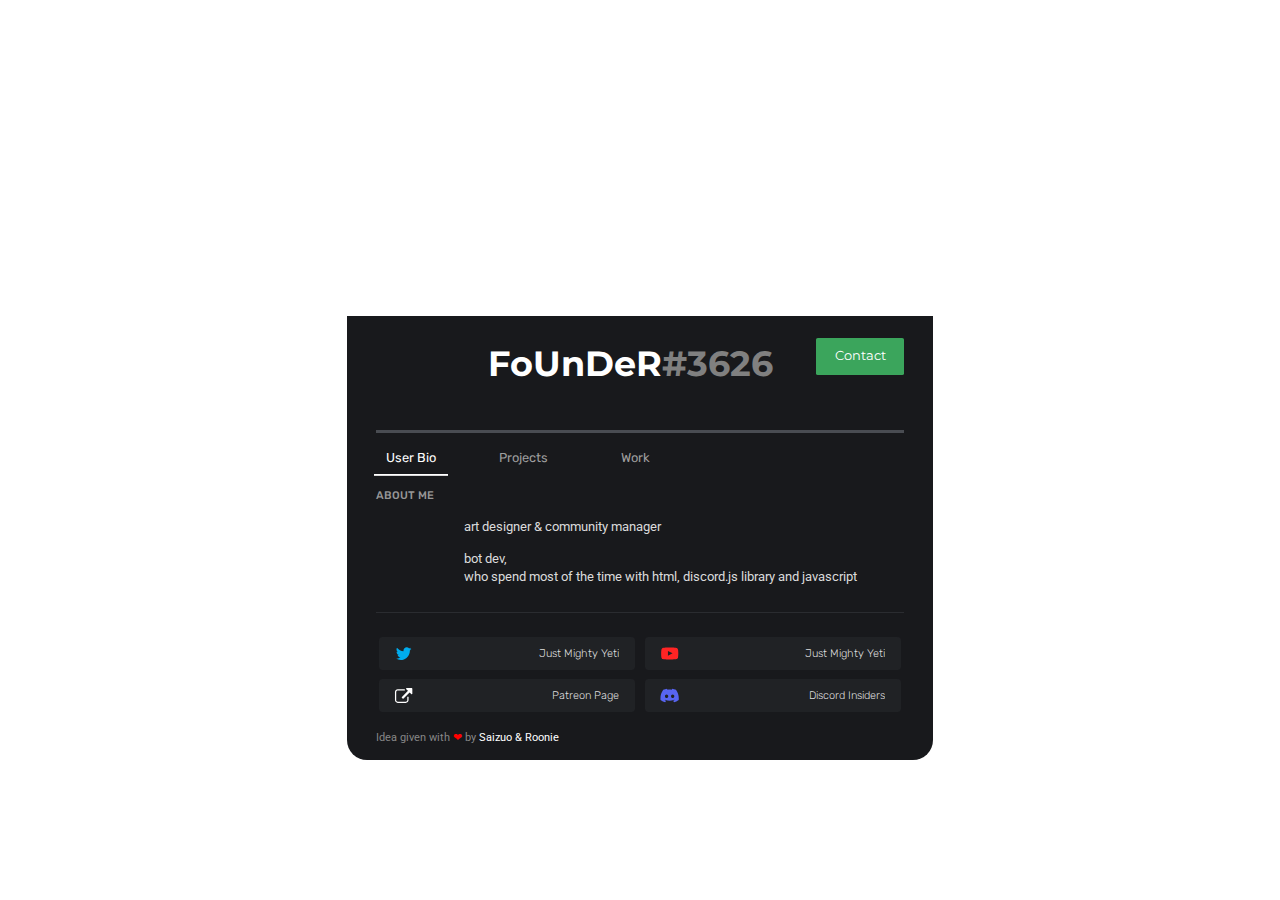
==== commit 57b717fc: "Update index.html" ====
--- a/index.html
+++ b/index.html
@@ -6,7 +6,7 @@
     <title>FoUnDeR</title>
     <meta charset="utf-8" />
     <meta name="viewport" content="width=device-width,initial-scale=1" />
-    <meta name="theme-color" content="#f5424b">
+    <meta name="theme-color" content="#313338">
     
     <meta name="description" content="I'm a passionate graphic designer and a well experienced community manager in Discord." />
     <meta property="og:site_name" content="FoUnDeR" />
@@ -4718,7 +4718,7 @@
                                 </div>
                                 <div>
                                     <h3 id="text05"><span class="p">art designer & community manager                                    </span><span
-                                            class="p">bot dev<br /> who spend most of the time with html, discord.js library and javascript</span>
+                                            class="p">bot dev,<br /> who spend most of the time with html, discord.js library and javascript</span>
                                     </h3>
                                 </div>
                             </div>
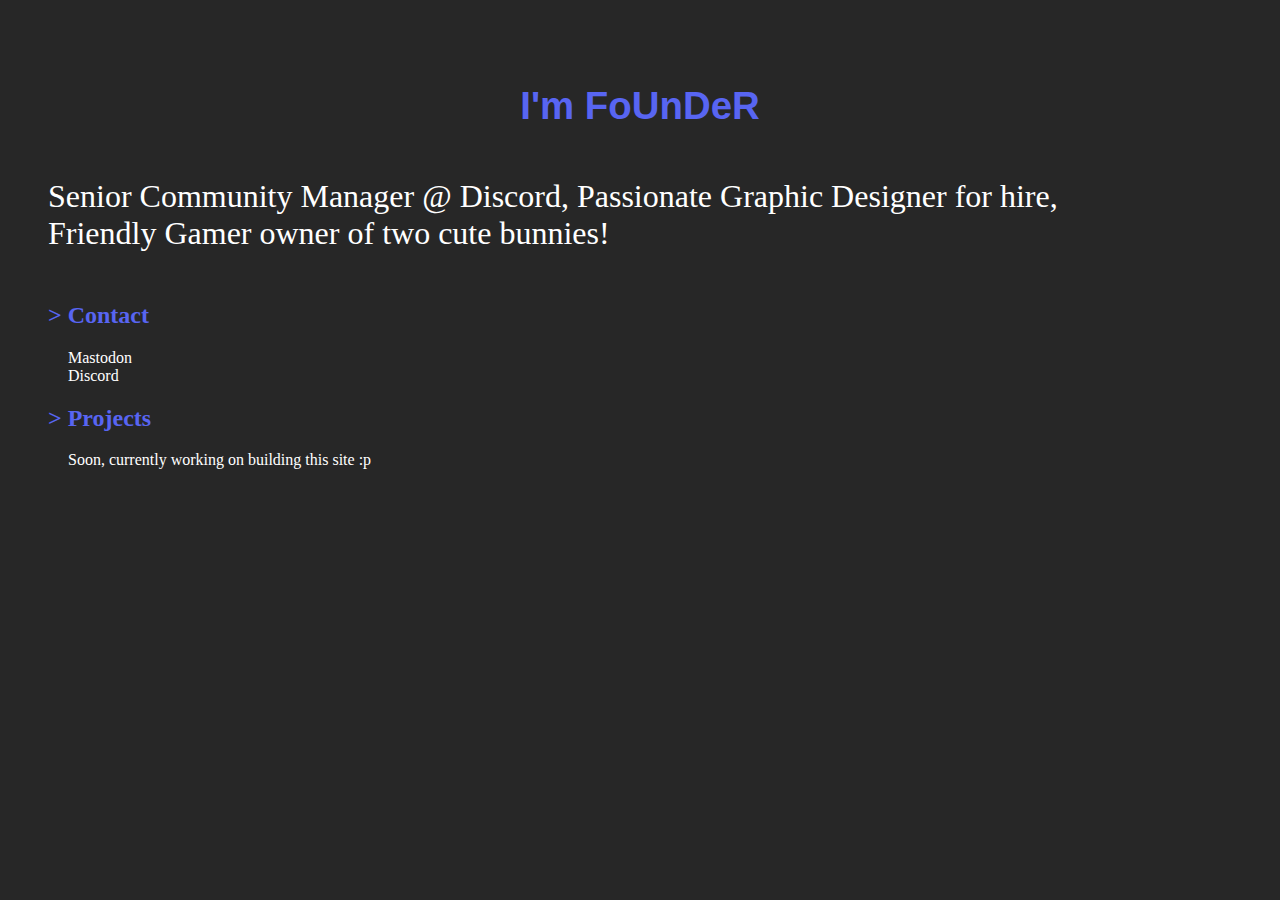
==== commit 3a1098a2: "Made some changes to html" ====
--- a/index.html
+++ b/index.html
@@ -1,5250 +1,29 @@
-<!DOCTYPE HTML>
+<!DOCTYPE html>
 <html lang="en">
+<head>
+    <meta charset="UTF-8">
+    <meta name="viewport" content="width=device-width, initial-scale=1.0">
+    <title>FoUnDeR's Portfolio</title>
+    <link rel="stylesheet" href="style.css">
+</head>
+<body class="bg">
+    <div class="header">
+        <h1><b>I'm FoUnDeR</b></h1>
+    </div>
 
-<meta http-equiv="content-type" content="text/html;charset=UTF-8" />
-<head>
-    <title>FoUnDeR</title>
-    <meta charset="utf-8" />
-    <meta name="viewport" content="width=device-width,initial-scale=1" />
-    <meta name="theme-color" content="#313338">
-    
-    <meta name="description" content="I'm a passionate graphic designer and a well experienced community manager in Discord." />
-    <meta property="og:site_name" content="FoUnDeR" />
-    <meta property="og:title" content="FoUnDeR" />
-    <meta property="og:type" content="website" />
-    <meta property="og:description" content="I'm a passionate graphic designer and a well experienced community manager in Discord." />
-    
-    <link rel="shortcut icon" href="Leaf Icon.png" type="image/x-icon">
-
-
-    <link rel="canonical" href="index-2.html" />
-    <link href="https://fonts.googleapis.com/css?display=swap&amp;family=Montserrat:700,700italic,400,400italic,900,900italic%7CRubik:400,400italic,300,300italic,500,500italic,700,700italic%7CRoboto:400,400italic,300,300italic,700,700italic,900,900italic" rel="stylesheet" type="text/css" />
-    <style>
-        html,
-        body,
-        div,
-        span,
-        applet,
-        object,
-        iframe,
-        h1,
-        h2,
-        h3,
-        h4,
-        h5,
-        h6,
-        p,
-        blockquote,
-        pre,
-        a,
-        abbr,
-        acronym,
-        address,
-        big,
-        cite,
-        code,
-        del,
-        dfn,
-        em,
-        img,
-        ins,
-        kbd,
-        q,
-        s,
-        samp,
-        small,
-        strike,
-        strong,
-        sub,
-        sup,
-        tt,
-        var,
-        b,
-        u,
-        i,
-        center,
-        dl,
-        dt,
-        dd,
-        ol,
-        ul,
-        li,
-        fieldset,
-        form,
-        label,
-        legend,
-        table,
-        caption,
-        tbody,
-        tfoot,
-        thead,
-        tr,
-        th,
-        td,
-        article,
-        aside,
-        canvas,
-        details,
-        embed,
-        figure,
-        figcaption,
-        footer,
-        header,
-        hgroup,
-        menu,
-        nav,
-        output,
-        ruby,
-        section,
-        summary,
-        time,
-        mark,
-        audio,
-        video {
-            margin: 0;
-            padding: 0;
-            border: 0;
-            font-size: 100%;
-            font: inherit;
-            vertical-align: baseline;
-        }
-
-        article,
-        aside,
-        details,
-        figcaption,
-        figure,
-        footer,
-        header,
-        hgroup,
-        menu,
-        nav,
-        section {
-            display: block;
-        }
-
-        body {
-            line-height: 1;
-        }
-
-        ol,
-        ul {
-            list-style: none;
-        }
-
-        blockquote,
-        q {
-            quotes: none;
-        }
-
-        blockquote:before,
-        blockquote:after,
-        q:before,
-        q:after {
-            content: '';
-            content: none;
-        }
-
-        table {
-            border-collapse: collapse;
-            border-spacing: 0;
-        }
-
-        body {
-            -webkit-text-size-adjust: none
-        }
-
-        mark {
-            background-color: transparent;
-            color: inherit
-        }
-
-        input::-moz-focus-inner {
-            border: 0;
-            padding: 0
-        }
-
-        input[type="text"],
-        input[type="email"],
-        select,
-        textarea {
-            -moz-appearance: none;
-            -webkit-appearance: none;
-            -ms-appearance: none;
-            appearance: none
-        }
-
-        *,
-        *:before,
-        *:after {
-            box-sizing: border-box;
-        }
-        
-        body {
-            line-height: 1.0;
-            min-height: var(--viewport-height);
-            min-width: 320px;
-            overflow-x: hidden;
-            word-wrap: break-word;
-            background-image: url(https://cdn.discordapp.com/attachments/965631519349682208/1173281412342894592/Invite_Banner_1.png?ex=65636277&is=6550ed77&hm=42f5c4ee4e5a68a9c3bdfd1e23b9d26dfd4c3b99e3fae9c2b064eacb9c57e074&);
-        }
-
-        :root {
-            --background-height: 100vh;
-            --site-language-alignment: left;
-            --site-language-direction: ltr;
-            --site-language-flex-alignment: flex-start;
-            --viewport-height: 100vh;
-        }
-
-        html {
-            font-size: 15pt;
-        }
-
-        u {
-            text-decoration: underline;
-        }
-
-        strong {
-            color: inherit;
-            font-weight: bolder;
-        }
-
-        em {
-            font-style: italic;
-        }
-
-        code {
-            background-color: rgba(144, 144, 144, 0.25);
-            border-radius: 0.25em;
-            font-family: 'Lucida Console', 'Courier New', monospace;
-            font-size: 0.9em;
-            font-weight: normal;
-            letter-spacing: 0;
-            margin: 0 0.25em;
-            padding: 0.25em 0.5em;
-            text-indent: 0;
-        }
-
-        mark {
-            background-color: rgba(144, 144, 144, 0.25);
-        }
-
-        s {
-            text-decoration: line-through;
-        }
-
-        sub {
-            font-size: smaller;
-            vertical-align: sub;
-        }
-
-        sup {
-            font-size: smaller;
-            vertical-align: super;
-        }
-
-        a {
-            color: inherit;
-            text-decoration: underline;
-            transition: color 0.25s ease;
-        }
-
-        #wrapper {
-            -webkit-overflow-scrolling: touch;
-            align-items: center;
-            display: flex;
-            flex-direction: column;
-            justify-content: center;
-            min-height: var(--viewport-height);
-            overflow: hidden;
-            position: relative;
-            z-index: 2;
-        }
-
-        #main {
-            --alignment: center;
-            --flex-alignment: center;
-            --border-radius-tl: 0;
-            --border-radius-tr: 0;
-            --border-radius-br: 0;
-            --border-radius-bl: 0;
-            align-items: center;
-            display: flex;
-            flex-grow: 0;
-            flex-shrink: 0;
-            justify-content: center;
-            max-width: 100%;
-            position: relative;
-            text-align: var(--alignment);
-            z-index: 1;
-        }
-
-        #main>.inner {
-            --padding-horizontal: 0rem;
-            --padding-vertical: 0rem;
-            --spacing: 0.75rem;
-            --width: 40rem;
-            border-radius: var(--border-radius-tl) var(--border-radius-tr) var(--border-radius-br) var(--border-radius-bl);
-            max-width: 100%;
-            position: relative;
-            width: var(--width);
-            z-index: 1;
-            padding: var(--padding-vertical) var(--padding-horizontal);
-        }
-
-        #main>.inner>header {
-            margin-bottom: var(--spacing);
-        }
-
-        #main>.inner>footer {
-            margin-top: var(--spacing);
-            border-bottom-left-radius: inherit;
-            border-bottom-right-radius: inherit;
-        }
-
-        #main>.inner>*>* {
-            margin-top: var(--spacing);
-            margin-bottom: var(--spacing);
-        }
-
-        #main>.inner>*> :first-child {
-            margin-top: 0 !important;
-        }
-
-        #main>.inner>*> :last-child {
-            margin-bottom: 0 !important;
-        }
-
-        #main>.inner>.full {
-            margin-left: calc(var(--padding-horizontal) * -1);
-            max-width: calc(100% + calc(var(--padding-horizontal) * 2) + 0.4725px);
-            width: calc(100% + calc(var(--padding-horizontal) * 2) + 0.4725px);
-        }
-
-        #main>.inner>.full:first-child {
-            border-top-left-radius: inherit;
-            border-top-right-radius: inherit;
-            margin-top: calc(var(--padding-vertical) * -1) !important;
-        }
-
-        #main>.inner>.full:last-child {
-            border-bottom-left-radius: inherit;
-            border-bottom-right-radius: inherit;
-            margin-bottom: calc(var(--padding-vertical) * -1) !important;
-        }
-
-        #main>.inner>.full.screen {
-            border-radius: 0 !important;
-            max-width: 100vw;
-            position: relative;
-            width: 100vw;
-            left: 50%;
-            margin-left: -50vw;
-            right: auto;
-        }
-
-        #main>.inner>*>.full {
-            margin-left: calc(0rem);
-            max-width: calc(100% + 0rem + 0.4725px);
-            width: calc(100% + 0rem + 0.4725px);
-        }
-
-        #main>.inner>*>.full.screen {
-            border-radius: 0 !important;
-            max-width: 100vw;
-            position: relative;
-            width: 100vw;
-            left: 50%;
-            margin-left: -50vw;
-            right: auto;
-        }
-
-        #main>.inner>footer>.full:last-child {
-            margin-bottom: 0rem !important;
-            border-bottom-left-radius: inherit;
-            border-bottom-right-radius: inherit;
-        }
-
-        #main>.inner>.active>.full:first-child {
-            margin-top: 0rem !important;
-            border-top-left-radius: inherit;
-            border-top-right-radius: inherit;
-        }
-
-        #main>.inner>.active {
-            border-top-left-radius: inherit;
-            border-top-right-radius: inherit;
-        }
-
-        body.is-instant #main,
-        body.is-instant #main>.inner>*,
-        body.is-instant #main>.inner>section>* {
-            transition: none !important;
-        }
-
-        body.is-instant:after {
-            display: none !important;
-            transition: none !important;
-        }
-
-        .image {
-            display: block;
-            line-height: 0;
-            max-width: 100%;
-            position: relative;
-        }
-
-        .image .frame {
-            -webkit-backface-visibility: hidden;
-            -webkit-transform: translate3d(0, 0, 0);
-            display: inline-block;
-            max-width: 100%;
-            overflow: hidden;
-            vertical-align: top;
-            width: 100%;
-        }
-
-        .image .frame img {
-            border-radius: 0 !important;
-            max-width: 100%;
-            vertical-align: top;
-            width: inherit;
-        }
-
-        .image.full .frame {
-            display: block;
-        }
-
-        .image.full:first-child .frame {
-            border-top-left-radius: inherit;
-            border-top-right-radius: inherit;
-        }
-
-        .image.full:last-child .frame {
-            border-bottom-left-radius: inherit;
-            border-bottom-right-radius: inherit;
-        }
-
-        #image01 {
-            text-align: left;
-        }
-
-        #image01 .frame {
-            max-width: 100%;
-            width: auto;
-            border-radius: 100%;
-            transition: none;
-        }
-
-        #image01 .frame img {
-            transition: none;
-        }
-
-        #image02 {
-            text-align: left;
-        }
-
-        #image02 .frame {
-            width: 4.75rem;
-            transition: none;
-        }
-
-        #image02 .frame img {
-            transition: none;
-        }
-
-        #image07 {
-            text-align: center;
-        }
-
-        #image07 .frame {
-            width: 4.75rem;
-            transition: none;
-        }
-
-        #image07 .frame img {
-            transition: none;
-        }
-
-        #image08 {
-            text-align: center;
-        }
-
-        #image08 .frame {
-            width: 4.75rem;
-            transition: none;
-        }
-
-        #image08 .frame img {
-            transition: none;
-        }
-
-        #image09 {
-            text-align: center;
-        }
-
-        #image09 .frame {
-            width: 4.75rem;
-            transition: none;
-        }
-
-        #image09 .frame img {
-            transition: none;
-        }
-
-        #image04 {
-            text-align: center;
-        }
-
-        #image04 .frame {
-            width: 4.75rem;
-            transition: none;
-        }
-
-        #image04 .frame img {
-            transition: none;
-        }
-
-        h1,
-        h2,
-        h3,
-        p {
-            direction: var(--site-language-direction);
-            position: relative;
-        }
-
-        h1 span.p,
-        h2 span.p,
-        h3 span.p,
-        p span.p {
-            display: block;
-            position: relative;
-        }
-
-        h1 span[style],
-        h2 span[style],
-        h3 span[style],
-        p span[style],
-        h1 strong,
-        h2 strong,
-        h3 strong,
-        p strong,
-        h1 a,
-        h2 a,
-        h3 a,
-        p a,
-        h1 code,
-        h2 code,
-        h3 code,
-        p code,
-        h1 mark,
-        h2 mark,
-        h3 mark,
-        p mark {
-            -webkit-text-fill-color: currentcolor;
-        }
-
-        #text04 {
-            text-align: left;
-            color: #FFFFFF;
-            font-family: 'Montserrat', sans-serif;
-            font-size: 2.375em;
-            line-height: 1.5;
-            font-weight: 700;
-        }
-
-        #text04 a {
-            text-decoration: underline;
-        }
-
-        #text04 a:hover {
-            text-decoration: none;
-        }
-
-        #text04 span.p:nth-child(n + 2) {
-            margin-top: 1rem;
-        }
-
-        #text02 {
-            text-align: left;
-            color: #878787;
-            font-family: 'Roboto', sans-serif;
-            font-size: 0.75em;
-            line-height: 1.375;
-            font-weight: 400;
-        }
-
-        #text02 a {
-            text-decoration: underline;
-        }
-
-        #text02 a:hover {
-            text-decoration: none;
-        }
-
-        #text02 span.p:nth-child(n + 2) {
-            margin-top: 1rem;
-        }
-
-        h1.style1,
-        h2.style1,
-        h3.style1,
-        p.style1 {
-            text-align: left;
-            color: #969696;
-            font-family: 'Rubik', sans-serif;
-            font-size: 0.75em;
-            line-height: 1.625;
-            font-weight: 500;
-        }
-
-        h1.style1 a,
-        h2.style1 a,
-        h3.style1 a,
-        p.style1 a {
-            text-decoration: underline;
-        }
-
-        h1.style1 a:hover,
-        h2.style1 a:hover,
-        h3.style1 a:hover,
-        p.style1 a:hover {
-            text-decoration: none;
-        }
-
-        h1.style1 span.p:nth-child(n + 2),
-        h2.style1 span.p:nth-child(n + 2),
-        h3.style1 span.p:nth-child(n + 2),
-        p.style1 span.p:nth-child(n + 2) {
-            margin-top: 1rem;
-        }
-
-        #text10 {
-            text-align: center;
-            color: #DBDBDB;
-            font-family: 'Roboto', sans-serif;
-            font-size: 0.75em;
-            line-height: 1;
-            font-weight: 300;
-        }
-
-        #text10 a {
-            text-decoration: underline;
-        }
-
-        #text10 a:hover {
-            text-decoration: none;
-        }
-
-        #text10 span.p:nth-child(n + 2) {
-            margin-top: 1rem;
-        }
-
-        #text15 {
-            text-align: left;
-            color: #DBDBDB;
-            font-family: 'Roboto', sans-serif;
-            font-size: 1.5em;
-            line-height: 1;
-            font-weight: 700;
-        }
-
-        #text15 a {
-            text-decoration: underline;
-        }
-
-        #text15 a:hover {
-            text-decoration: none;
-        }
-
-        #text15 span.p:nth-child(n + 2) {
-            margin-top: 1rem;
-        }
-
-        #text16 {
-            text-align: left;
-            color: #DBDBDB;
-            font-family: 'Roboto', sans-serif;
-            font-size: 0.875em;
-            line-height: 1.375;
-            font-weight: 400;
-        }
-
-        #text16 a {
-            text-decoration: underline;
-        }
-
-        #text16 a:hover {
-            text-decoration: none;
-        }
-
-        #text16 span.p:nth-child(n + 2) {
-            margin-top: 1rem;
-        }
-
-        #text17 {
-            text-align: center;
-            color: #DBDBDB;
-            font-family: 'Roboto', sans-serif;
-            font-size: 0.75em;
-            line-height: 1;
-            font-weight: 300;
-        }
-
-        #text17 a {
-            text-decoration: underline;
-        }
-
-        #text17 a:hover {
-            text-decoration: none;
-        }
-
-        #text17 span.p:nth-child(n + 2) {
-            margin-top: 1rem;
-        }
-
-        #text18 {
-            text-align: left;
-            color: #DBDBDB;
-            font-family: 'Roboto', sans-serif;
-            font-size: 1.5em;
-            line-height: 1;
-            font-weight: 700;
-        }
-
-        #text18 a {
-            text-decoration: underline;
-        }
-
-        #text18 a:hover {
-            text-decoration: none;
-        }
-
-        #text18 span.p:nth-child(n + 2) {
-            margin-top: 1rem;
-        }
-
-        h1.style2,
-        h2.style2,
-        h3.style2,
-        p.style2 {
-            text-align: left;
-            color: #DBDBDB;
-            font-family: 'Roboto', sans-serif;
-            font-size: 0.875em;
-            line-height: 1.375;
-            font-weight: 400;
-        }
-
-        h1.style2 a,
-        h2.style2 a,
-        h3.style2 a,
-        p.style2 a {
-            text-decoration: underline;
-        }
-
-        h1.style2 a:hover,
-        h2.style2 a:hover,
-        h3.style2 a:hover,
-        p.style2 a:hover {
-            text-decoration: none;
-        }
-
-        h1.style2 span.p:nth-child(n + 2),
-        h2.style2 span.p:nth-child(n + 2),
-        h3.style2 span.p:nth-child(n + 2),
-        p.style2 span.p:nth-child(n + 2) {
-            margin-top: 1rem;
-        }
-
-        #text25 {
-            text-align: left;
-            color: #DBDBDB;
-            font-family: 'Roboto', sans-serif;
-            font-size: 0.875em;
-            line-height: 1.375;
-            font-weight: 700;
-        }
-
-        #text25 a {
-            text-decoration: underline;
-        }
-
-        #text25 a:hover {
-            text-decoration: none;
-        }
-
-        #text25 span.p:nth-child(n + 2) {
-            margin-top: 1rem;
-        }
-
-        #text24 {
-            text-align: left;
-            color: #DBDBDB;
-            font-family: 'Roboto', sans-serif;
-            font-size: 0.75em;
-            line-height: 1.375;
-            font-weight: 400;
-        }
-
-        #text24 a {
-            text-decoration: underline;
-        }
-
-        #text24 a:hover {
-            text-decoration: none;
-        }
-
-        #text24 span.p:nth-child(n + 2) {
-            margin-top: 1rem;
-        }
-
-        #text20 {
-            text-align: center;
-            color: #DBDBDB;
-            font-family: 'Roboto', sans-serif;
-            font-size: 0.75em;
-            line-height: 1;
-            font-weight: 300;
-        }
-
-        #text20 a {
-            text-decoration: underline;
-        }
-
-        #text20 a:hover {
-            text-decoration: none;
-        }
-
-        #text20 span.p:nth-child(n + 2) {
-            margin-top: 1rem;
-        }
-
-        #text21 {
-            text-align: left;
-            color: #DBDBDB;
-            font-family: 'Roboto', sans-serif;
-            font-size: 1.5em;
-            line-height: 1;
-            font-weight: 700;
-        }
-
-        #text21 a {
-            text-decoration: underline;
-        }
-
-        #text21 a:hover {
-            text-decoration: none;
-        }
-
-        #text21 span.p:nth-child(n + 2) {
-            margin-top: 1rem;
-        }
-
-        #text22 {
-            text-align: left;
-            color: #DBDBDB;
-            font-family: 'Roboto', sans-serif;
-            font-size: 0.875em;
-            line-height: 1.375;
-            font-weight: 400;
-        }
-
-        #text22 a {
-            text-decoration: underline;
-        }
-
-        #text22 a:hover {
-            text-decoration: none;
-        }
-
-        #text22 span.p:nth-child(n + 2) {
-            margin-top: 1rem;
-        }
-
-        #text11 {
-            text-align: center;
-            color: #DBDBDB;
-            font-family: 'Roboto', sans-serif;
-            font-size: 0.75em;
-            line-height: 1.375;
-            font-weight: 400;
-        }
-
-        #text11 a {
-            text-decoration: none;
-        }
-
-        #text11 a:hover {
-            text-decoration: underline;
-        }
-
-        #text11 span.p:nth-child(n + 2) {
-            margin-top: 1rem;
-        }
-
-        #text05 {
-            text-align: left;
-            color: #DBDBDB;
-            font-family: 'Roboto', sans-serif;
-            font-size: 0.875em;
-            line-height: 1.375;
-            font-weight: 400;
-        }
-
-        #text05 a {
-            text-decoration: underline;
-        }
-
-        #text05 a:hover {
-            text-decoration: none;
-        }
-
-        #text05 span.p:nth-child(n + 2) {
-            margin-top: 1rem;
-        }
-
-        .buttons {
-            cursor: default;
-            display: flex;
-            justify-content: var(--flex-alignment);
-            letter-spacing: 0;
-            padding: 0;
-        }
-
-        .buttons li {
-            max-width: 100%;
-        }
-
-        .buttons li a {
-            align-items: center;
-            justify-content: center;
-            max-width: 100%;
-            text-align: center;
-            text-decoration: none;
-            vertical-align: middle;
-            white-space: nowrap;
-        }
-
-        #buttons04 {
-            justify-content: flex-end;
-            gap: 0.75rem;
-            flex-direction: row;
-            flex-wrap: wrap;
-        }
-
-        #buttons04 li a {
-            display: inline-block;
-            width: auto;
-            height: 2.5rem;
-            line-height: 2.5rem;
-            padding: 0 1.25rem;
-            vertical-align: middle;
-            font-family: 'Montserrat', sans-serif;
-            font-size: 0.875em;
-            font-weight: 400;
-            border-radius: 0.125rem;
-            direction: var(--site-language-direction);
-            overflow: hidden;
-            text-overflow: ellipsis;
-            transition: color 0.25s ease, background-color 0.25s ease, border-color 0.25s ease;
-        }
-
-        #buttons04 .button {
-            background-color: #3BA55C;
-            color: #FFFFFF;
-        }
-
-        .buttons.style1 {
-            justify-content: flex-start;
-            gap: 2rem;
-            flex-direction: row;
-            flex-wrap: wrap;
-        }
-
-        .buttons.style1 li a {
-            display: inline-block;
-            width: 5rem;
-            height: 2.25rem;
-            line-height: 2.25rem;
-            padding: 0 0.5rem;
-            vertical-align: middle;
-            font-family: 'Rubik', sans-serif;
-            font-size: 0.875em;
-            font-weight: 400;
-            border-radius: 0rem;
-            box-shadow: 0rem 0.125rem 0rem 0rem #FFFFFF;
-            direction: var(--site-language-direction);
-            overflow: hidden;
-            text-overflow: ellipsis;
-            transition: color 0.25s ease, background-color 0.25s ease, border-color 0.25s ease;
-        }
-
-        .buttons.style1 .button {
-            background-color: transparent;
-            color: #FFFFFF;
-        }
-
-        .buttons.style2 {
-            justify-content: flex-start;
-            gap: 2rem;
-            flex-direction: row;
-            flex-wrap: wrap;
-        }
-
-        .buttons.style2 li a {
-            display: inline-block;
-            width: 5rem;
-            height: 2.25rem;
-            line-height: 2.25rem;
-            padding: 0 0.5rem;
-            vertical-align: middle;
-            font-family: 'Rubik', sans-serif;
-            font-size: 0.875em;
-            font-weight: 400;
-            border-radius: 0rem;
-            direction: var(--site-language-direction);
-            overflow: hidden;
-            text-overflow: ellipsis;
-            transition: color 0.25s ease, background-color 0.25s ease, border-color 0.25s ease;
-        }
-
-        .buttons.style2 .button {
-            background-color: transparent;
-            color: #9E9E9E;
-        }
-
-        #buttons01 {
-            justify-content: center;
-            gap: 0.625rem;
-            flex-direction: row;
-            flex-wrap: wrap;
-        }
-
-        #buttons01:not(:first-child) {
-            margin-top: 1.25rem !important;
-        }
-
-        #buttons01:not(:last-child) {
-            margin-bottom: 1.25rem !important;
-        }
-
-        #buttons01 li a {
-            display: inline-flex;
-            width: 17.5rem;
-            height: 2.25rem;
-            line-height: 2.25rem;
-            padding: 0 1.125rem;
-            vertical-align: middle;
-            font-family: 'Rubik', sans-serif;
-            font-size: 0.75em;
-            font-weight: 300;
-            border-radius: 0.25rem;
-            justify-content: flex-start;
-            transition: color 0.25s ease, background-color 0.25s ease, border-color 0.25s ease;
-        }
-
-        #buttons01 li a svg {
-            display: block;
-            fill: #DEDEDE;
-            flex-grow: 0;
-            flex-shrink: 0;
-            height: 100%;
-            min-width: 16px;
-            width: 1.75em;
-            margin-left: -0.125em;
-            margin-right: calc(0.5em + 0rem);
-            transition: fill 0.25s ease;
-        }
-
-        #buttons01 li a .label {
-            direction: var(--site-language-direction);
-            overflow: hidden;
-            text-overflow: ellipsis;
-            flex-grow: 1;
-            flex-shrink: 1;
-            text-align: right;
-            width: 100%;
-        }
-
-        #buttons01 .button {
-            background-color: #202225;
-            color: #DEDEDE;
-        }
-
-        #buttons01 .n01 svg {
-            fill: #00ACEE;
-        }
-
-        #buttons01 .n02 svg {
-            fill: #FF2424;
-        }
-
-        #buttons01 .n03 svg {
-            fill: #FFFFFF;
-        }
-
-        #buttons01 .n04 svg {
-            fill: #5865F2;
-        }
-
-        #buttons06 {
-            justify-content: flex-start;
-            gap: 2rem;
-            flex-direction: row;
-            flex-wrap: wrap;
-        }
-
-        #buttons06 li a {
-            display: inline-flex;
-            width: auto;
-            height: 2.125rem;
-            line-height: 2.125rem;
-            padding: 0 1.0625rem;
-            vertical-align: middle;
-            font-family: 'Rubik', sans-serif;
-            font-size: 0.75em;
-            font-weight: 400;
-            border-radius: 0.375rem;
-            transition: color 0.25s ease, background-color 0.25s ease, border-color 0.25s ease;
-        }
-
-        #buttons06 li a svg {
-            display: block;
-            fill: #000000;
-            flex-grow: 0;
-            flex-shrink: 0;
-            height: 100%;
-            min-width: 16px;
-            width: 1em;
-            margin-left: -0.125em;
-            margin-right: calc(0.5em + 0rem);
-            transition: fill 0.25s ease;
-        }
-
-        #buttons06 li a .label {
-            direction: var(--site-language-direction);
-            overflow: hidden;
-            text-overflow: ellipsis;
-        }
-
-        #buttons06 .button {
-            background-color: #FFFFFF;
-            color: #000000;
-        }
-
-        #buttons07 {
-            justify-content: flex-start;
-            gap: 2rem;
-            flex-direction: row;
-            flex-wrap: wrap;
-        }
-
-        #buttons07 li a {
-            display: inline-flex;
-            width: auto;
-            height: 2.125rem;
-            line-height: 2.125rem;
-            padding: 0 1.0625rem;
-            vertical-align: middle;
-            font-family: 'Rubik', sans-serif;
-            font-size: 0.75em;
-            font-weight: 400;
-            border-radius: 0.375rem;
-            transition: color 0.25s ease, background-color 0.25s ease, border-color 0.25s ease;
-        }
-
-        #buttons07 li a svg {
-            display: block;
-            fill: #000000;
-            flex-grow: 0;
-            flex-shrink: 0;
-            height: 100%;
-            min-width: 16px;
-            width: 1em;
-            margin-left: -0.125em;
-            margin-right: calc(0.5em + 0rem);
-            transition: fill 0.25s ease;
-        }
-
-        #buttons07 li a .label {
-            direction: var(--site-language-direction);
-            overflow: hidden;
-            text-overflow: ellipsis;
-        }
-
-        #buttons07 .button {
-            background-color: #FFFFFF;
-            color: #000000;
-        }
-
-        #buttons08 {
-            justify-content: flex-start;
-            gap: 2rem;
-            flex-direction: row;
-            flex-wrap: wrap;
-        }
-
-        #buttons08 li a {
-            display: inline-flex;
-            width: auto;
-            height: 2.125rem;
-            line-height: 2.125rem;
-            padding: 0 1.0625rem;
-            vertical-align: middle;
-            font-family: 'Rubik', sans-serif;
-            font-size: 0.75em;
-            font-weight: 400;
-            border-radius: 0.375rem;
-            transition: color 0.25s ease, background-color 0.25s ease, border-color 0.25s ease;
-        }
-
-        #buttons08 li a svg {
-            display: block;
-            fill: #000000;
-            flex-grow: 0;
-            flex-shrink: 0;
-            height: 100%;
-            min-width: 16px;
-            width: 1em;
-            margin-left: -0.125em;
-            margin-right: calc(0.5em + 0rem);
-            transition: fill 0.25s ease;
-        }
-
-        #buttons08 li a .label {
-            direction: var(--site-language-direction);
-            overflow: hidden;
-            text-overflow: ellipsis;
-        }
-
-        #buttons08 .button {
-            background-color: #FFFFFF;
-            color: #000000;
-        }
-
-        .container {
-            position: relative;
-        }
-
-        .container>.wrapper {
-            vertical-align: top;
-            position: relative;
-            max-width: 100%;
-            border-radius: inherit;
-        }
-
-        .container>.wrapper>.inner {
-            vertical-align: top;
-            position: relative;
-            max-width: 100%;
-            border-radius: inherit;
-            text-align: var(--alignment);
-        }
-
-        #main .container.full:first-child>.wrapper {
-            border-top-left-radius: inherit;
-            border-top-right-radius: inherit;
-        }
-
-        #main .container.full:last-child>.wrapper {
-            border-bottom-left-radius: inherit;
-            border-bottom-right-radius: inherit;
-        }
-
-        #main .container.full:first-child>.wrapper>.inner {
-            border-top-left-radius: inherit;
-            border-top-right-radius: inherit;
-        }
-
-        #main .container.full:last-child>.wrapper>.inner {
-            border-bottom-left-radius: inherit;
-            border-bottom-right-radius: inherit;
-        }
-
-        #container07 {
-            display: flex;
-            width: 100%;
-            align-items: center;
-            justify-content: center;
-            background-attachment: scroll;
-            background-image: url(''), url('https://cdn.discordapp.com/attachments/965631519349682208/1173285456465629204/18.gif?ex=6563663b&is=6550f13b&hm=533b8c8e54eafb2853077cd7bb048657b73838859bb071be9193e6d914c65ff2&');
-            background-size: 256px, cover;
-            background-position: center, center;
-            background-repeat: repeat, repeat;
-        }
-
-        #container07:not(:first-child) {
-            margin-top: 0rem !important;
-        }
-
-        #container07:not(:last-child) {
-            margin-bottom: 0rem !important;
-        }
-
-        #container07>.wrapper>.inner {
-            --gutters: 2rem;
-            --padding-horizontal: 0rem;
-            --padding-vertical: 6rem;
-            padding: var(--padding-vertical) var(--padding-horizontal);
-        }
-
-        #container07>.wrapper {
-            max-width: var(--width);
-            width: 100%;
-        }
-
-        #container07.default>.wrapper>.inner>* {
-            margin-bottom: var(--spacing);
-            margin-top: var(--spacing);
-        }
-
-        #container07.default>.wrapper>.inner>*:first-child {
-            margin-top: 0 !important;
-        }
-
-        #container07.default>.wrapper>.inner>*:last-child {
-            margin-bottom: 0 !important;
-        }
-
-        #container07.columns>.wrapper>.inner {
-            flex-wrap: wrap;
-            display: flex;
-            align-items: flex-start;
-        }
-
-        #container07.columns>.wrapper>.inner>* {
-            flex-grow: 0;
-            flex-shrink: 0;
-            max-width: 100%;
-            text-align: var(--alignment);
-            padding: 0 0 0 var(--gutters);
-        }
-
-        #container07.columns>.wrapper>.inner>*>* {
-            margin-bottom: var(--spacing);
-            margin-top: var(--spacing);
-        }
-
-        #container07.columns>.wrapper>.inner>*>*:first-child {
-            margin-top: 0 !important;
-        }
-
-        #container07.columns>.wrapper>.inner>*>*:last-child {
-            margin-bottom: 0 !important;
-        }
-
-        #container07.columns>.wrapper>.inner>*:first-child {
-            margin-left: calc(var(--gutters) * -1);
-        }
-
-        #container07.default>.wrapper>.inner>.full {
-            margin-left: calc(var(--padding-horizontal) * -1);
-            max-width: none !important;
-            width: calc(100% + (var(--padding-horizontal) * 2) + 0.4725px);
-        }
-
-        #container07.default>.wrapper>.inner>.full:first-child {
-            margin-top: calc(var(--padding-vertical) * -1) !important;
-            border-top-left-radius: inherit;
-            border-top-right-radius: inherit;
-        }
-
-        #container07.default>.wrapper>.inner>.full:last-child {
-            margin-bottom: calc(var(--padding-vertical) * -1) !important;
-            border-bottom-left-radius: inherit;
-            border-bottom-right-radius: inherit;
-        }
-
-        #container07.columns>.wrapper>.inner>div>.full {
-            margin-left: calc(var(--gutters) * -0.5);
-            max-width: none !important;
-            width: calc(100% + var(--gutters) + 0.4725px);
-        }
-
-        #container07.columns>.wrapper>.inner>div:first-child>.full {
-            margin-left: calc(var(--padding-horizontal) * -1);
-            width: calc(100% + var(--padding-horizontal) + calc(var(--gutters) * 0.5) + 0.4725px);
-        }
-
-        #container07.columns>.wrapper>.inner>div:last-child>.full {
-            width: calc(100% + var(--padding-horizontal) + calc(var(--gutters) * 0.5) + 0.4725px);
-        }
-
-        #container07.columns>.wrapper>.inner>div>.full:first-child {
-            margin-top: calc(var(--padding-vertical) * -1) !important;
-        }
-
-        #container07.columns>.wrapper>.inner>div>.full:last-child {
-            margin-bottom: calc(var(--padding-vertical) * -1) !important;
-        }
-
-        #container07.columns>.wrapper>.inner>div:first-child,
-        #container07.columns>.wrapper>.inner>div:first-child>.full:first-child {
-            border-top-left-radius: inherit;
-        }
-
-        #container07.columns>.wrapper>.inner>div:last-child,
-        #container07.columns>.wrapper>.inner>div:last-child>.full:first-child {
-            border-top-right-radius: inherit;
-        }
-
-        #container07.columns>.wrapper>.inner>.full {
-            align-self: stretch;
-        }
-
-        #container07.columns>.wrapper>.inner>.full:first-child {
-            border-bottom-left-radius: inherit;
-            border-top-left-radius: inherit;
-        }
-
-        #container07.columns>.wrapper>.inner>.full:last-child {
-            border-bottom-right-radius: inherit;
-            border-top-right-radius: inherit;
-        }
-
-        #container07.columns>.wrapper>.inner>.full>.full:first-child:last-child {
-            border-radius: inherit;
-            height: calc(100% + (var(--padding-vertical) * 2));
-        }
-
-        #container07.columns>.wrapper>.inner>.full>.full:first-child:last-child>* {
-            border-radius: inherit;
-            height: 100%;
-            position: absolute;
-            width: 100%;
-        }
-
-        #container08 {
-            display: flex;
-            width: 100%;
-            align-items: center;
-            justify-content: center;
-            background-color: #18191C;
-            background-image: url('');
-            background-size: 256px;
-            background-position: center;
-            background-repeat: repeat;
-            border-radius: 0rem;
-        }
-
-        #container08:not(:first-child) {
-            margin-top: 0rem !important;
-        }
-
-        #container08:not(:last-child) {
-            margin-bottom: 0rem !important;
-        }
-
-        #container08>.wrapper>.inner {
-            --gutters: 1.25rem;
-            --padding-horizontal: 2rem;
-            --padding-vertical: 1.5rem;
-            padding: var(--padding-vertical) var(--padding-horizontal);
-        }
-
-        #container08>.wrapper {
-            max-width: var(--width);
-            width: 100%;
-        }
-
-        #container08.default>.wrapper>.inner>* {
-            margin-bottom: var(--spacing);
-            margin-top: var(--spacing);
-        }
-
-        #container08.default>.wrapper>.inner>*:first-child {
-            margin-top: 0 !important;
-        }
-
-        #container08.default>.wrapper>.inner>*:last-child {
-            margin-bottom: 0 !important;
-        }
-
-        #container08.columns>.wrapper>.inner {
-            flex-wrap: wrap;
-            display: flex;
-            align-items: flex-start;
-        }
-
-        #container08.columns>.wrapper>.inner>* {
-            flex-grow: 0;
-            flex-shrink: 0;
-            max-width: 100%;
-            text-align: var(--alignment);
-            padding: 0 0 0 var(--gutters);
-        }
-
-        #container08.columns>.wrapper>.inner>*>* {
-            margin-bottom: var(--spacing);
-            margin-top: var(--spacing);
-        }
-
-        #container08.columns>.wrapper>.inner>*>*:first-child {
-            margin-top: 0 !important;
-        }
-
-        #container08.columns>.wrapper>.inner>*>*:last-child {
-            margin-bottom: 0 !important;
-        }
-
-        #container08.columns>.wrapper>.inner>*:first-child {
-            margin-left: calc(var(--gutters) * -1);
-        }
-
-        #container08.default>.wrapper>.inner>.full {
-            margin-left: calc(var(--padding-horizontal) * -1);
-            max-width: none !important;
-            width: calc(100% + (var(--padding-horizontal) * 2) + 0.4725px);
-        }
-
-        #container08.default>.wrapper>.inner>.full:first-child {
-            margin-top: calc(var(--padding-vertical) * -1) !important;
-            border-top-left-radius: inherit;
-            border-top-right-radius: inherit;
-        }
-
-        #container08.default>.wrapper>.inner>.full:last-child {
-            margin-bottom: calc(var(--padding-vertical) * -1) !important;
-            border-bottom-left-radius: inherit;
-            border-bottom-right-radius: inherit;
-        }
-
-        #container08.columns>.wrapper>.inner>div>.full {
-            margin-left: calc(var(--gutters) * -0.5);
-            max-width: none !important;
-            width: calc(100% + var(--gutters) + 0.4725px);
-        }
-
-        #container08.columns>.wrapper>.inner>div:first-child>.full {
-            margin-left: calc(var(--padding-horizontal) * -1);
-            width: calc(100% + var(--padding-horizontal) + calc(var(--gutters) * 0.5) + 0.4725px);
-        }
-
-        #container08.columns>.wrapper>.inner>div:last-child>.full {
-            width: calc(100% + var(--padding-horizontal) + calc(var(--gutters) * 0.5) + 0.4725px);
-        }
-
-        #container08.columns>.wrapper>.inner>div>.full:first-child {
-            margin-top: calc(var(--padding-vertical) * -1) !important;
-        }
-
-        #container08.columns>.wrapper>.inner>div>.full:last-child {
-            margin-bottom: calc(var(--padding-vertical) * -1) !important;
-        }
-
-        #container08.columns>.wrapper>.inner>div:first-child,
-        #container08.columns>.wrapper>.inner>div:first-child>.full:first-child {
-            border-top-left-radius: inherit;
-        }
-
-        #container08.columns>.wrapper>.inner>div:last-child,
-        #container08.columns>.wrapper>.inner>div:last-child>.full:first-child {
-            border-top-right-radius: inherit;
-        }
-
-        #container08.columns>.wrapper>.inner>.full {
-            align-self: stretch;
-        }
-
-        #container08.columns>.wrapper>.inner>.full:first-child {
-            border-bottom-left-radius: inherit;
-            border-top-left-radius: inherit;
-        }
-
-        #container08.columns>.wrapper>.inner>.full:last-child {
-            border-bottom-right-radius: inherit;
-            border-top-right-radius: inherit;
-        }
-
-        #container08.columns>.wrapper>.inner>.full>.full:first-child:last-child {
-            border-radius: inherit;
-            height: calc(100% + (var(--padding-vertical) * 2));
-        }
-
-        #container08.columns>.wrapper>.inner>.full>.full:first-child:last-child>* {
-            border-radius: inherit;
-            height: 100%;
-            position: absolute;
-            width: 100%;
-        }
-
-        #container08>.wrapper>.inner> :nth-child(1) {
-            width: calc(20% + (var(--gutters) / 3));
-        }
-
-        #container08>.wrapper>.inner> :nth-child(2) {
-            width: calc(60% + (var(--gutters) / 3));
-        }
-
-        #container08>.wrapper>.inner> :nth-child(3) {
-            width: calc(20% + (var(--gutters) / 3));
-        }
-
-        #container02 {
-            display: flex;
-            width: 100%;
-            align-items: center;
-            justify-content: center;
-            background-color: #18191C;
-            background-image: url('');
-            background-size: 256px;
-            background-position: center;
-            background-repeat: repeat;
-            border-radius: 0rem;
-        }
-
-        #container02:not(:first-child) {
-            margin-top: 0rem !important;
-        }
-
-        #container02:not(:last-child) {
-            margin-bottom: 0rem !important;
-        }
-
-        #container02>.wrapper>.inner {
-            --gutters: 2rem;
-            padding: var(--padding-vertical) var(--padding-horizontal);
-        }
-
-        #container02>.wrapper {
-            max-width: var(--width);
-            width: 100%;
-        }
-
-        #container02.default>.wrapper>.inner>* {
-            margin-bottom: var(--spacing);
-            margin-top: var(--spacing);
-        }
-
-        #container02.default>.wrapper>.inner>*:first-child {
-            margin-top: 0 !important;
-        }
-
-        #container02.default>.wrapper>.inner>*:last-child {
-            margin-bottom: 0 !important;
-        }
-
-        #container02.columns>.wrapper>.inner {
-            flex-wrap: wrap;
-            display: flex;
-            align-items: flex-start;
-        }
-
-        #container02.columns>.wrapper>.inner>* {
-            flex-grow: 0;
-            flex-shrink: 0;
-            max-width: 100%;
-            text-align: var(--alignment);
-            padding: 0 0 0 var(--gutters);
-        }
-
-        #container02.columns>.wrapper>.inner>*>* {
-            margin-bottom: var(--spacing);
-            margin-top: var(--spacing);
-        }
-
-        #container02.columns>.wrapper>.inner>*>*:first-child {
-            margin-top: 0 !important;
-        }
-
-        #container02.columns>.wrapper>.inner>*>*:last-child {
-            margin-bottom: 0 !important;
-        }
-
-        #container02.columns>.wrapper>.inner>*:first-child {
-            margin-left: calc(var(--gutters) * -1);
-        }
-
-        #container02.default>.wrapper>.inner>.full {
-            margin-left: calc(var(--padding-horizontal) * -1);
-            max-width: none !important;
-            width: calc(100% + (var(--padding-horizontal) * 2) + 0.4725px);
-        }
-
-        #container02.default>.wrapper>.inner>.full:first-child {
-            margin-top: calc(var(--padding-vertical) * -1) !important;
-            border-top-left-radius: inherit;
-            border-top-right-radius: inherit;
-        }
-
-        #container02.default>.wrapper>.inner>.full:last-child {
-            margin-bottom: calc(var(--padding-vertical) * -1) !important;
-            border-bottom-left-radius: inherit;
-            border-bottom-right-radius: inherit;
-        }
-
-        #container02.columns>.wrapper>.inner>div>.full {
-            margin-left: calc(var(--gutters) * -0.5);
-            max-width: none !important;
-            width: calc(100% + var(--gutters) + 0.4725px);
-        }
-
-        #container02.columns>.wrapper>.inner>div:first-child>.full {
-            margin-left: calc(var(--padding-horizontal) * -1);
-            width: calc(100% + var(--padding-horizontal) + calc(var(--gutters) * 0.5) + 0.4725px);
-        }
-
-        #container02.columns>.wrapper>.inner>div:last-child>.full {
-            width: calc(100% + var(--padding-horizontal) + calc(var(--gutters) * 0.5) + 0.4725px);
-        }
-
-        #container02.columns>.wrapper>.inner>div>.full:first-child {
-            margin-top: calc(var(--padding-vertical) * -1) !important;
-        }
-
-        #container02.columns>.wrapper>.inner>div>.full:last-child {
-            margin-bottom: calc(var(--padding-vertical) * -1) !important;
-        }
-
-        #container02.columns>.wrapper>.inner>div:first-child,
-        #container02.columns>.wrapper>.inner>div:first-child>.full:first-child {
-            border-top-left-radius: inherit;
-        }
-
-        #container02.columns>.wrapper>.inner>div:last-child,
-        #container02.columns>.wrapper>.inner>div:last-child>.full:first-child {
-            border-top-right-radius: inherit;
-        }
-
-        #container02.columns>.wrapper>.inner>.full {
-            align-self: stretch;
-        }
-
-        #container02.columns>.wrapper>.inner>.full:first-child {
-            border-bottom-left-radius: inherit;
-            border-top-left-radius: inherit;
-        }
-
-        #container02.columns>.wrapper>.inner>.full:last-child {
-            border-bottom-right-radius: inherit;
-            border-top-right-radius: inherit;
-        }
-
-        #container02.columns>.wrapper>.inner>.full>.full:first-child:last-child {
-            border-radius: inherit;
-            height: calc(100% + (var(--padding-vertical) * 2));
-        }
-
-        #container02.columns>.wrapper>.inner>.full>.full:first-child:last-child>* {
-            border-radius: inherit;
-            height: 100%;
-            position: absolute;
-            width: 100%;
-        }
-
-        #container14 {
-            display: flex;
-            width: 100%;
-            align-items: center;
-            justify-content: center;
-            background-color: #18191C;
-            background-image: url('');
-            background-size: 256px;
-            background-position: center;
-            background-repeat: repeat;
-            border-radius: 0rem;
-        }
-
-        #container14:not(:first-child) {
-            margin-top: 0rem !important;
-        }
-
-        #container14:not(:last-child) {
-            margin-bottom: 0rem !important;
-        }
-
-        #container14>.wrapper>.inner {
-            --gutters: 2rem;
-            --padding-horizontal: 1.875rem;
-            --padding-vertical: 0.25rem;
-            padding: var(--padding-vertical) var(--padding-horizontal);
-        }
-
-        #container14>.wrapper {
-            max-width: var(--width);
-            width: 100%;
-        }
-
-        #container14.default>.wrapper>.inner>* {
-            margin-bottom: var(--spacing);
-            margin-top: var(--spacing);
-        }
-
-        #container14.default>.wrapper>.inner>*:first-child {
-            margin-top: 0 !important;
-        }
-
-        #container14.default>.wrapper>.inner>*:last-child {
-            margin-bottom: 0 !important;
-        }
-
-        #container14.columns>.wrapper>.inner {
-            flex-wrap: wrap;
-            display: flex;
-            align-items: flex-start;
-        }
-
-        #container14.columns>.wrapper>.inner>* {
-            flex-grow: 0;
-            flex-shrink: 0;
-            max-width: 100%;
-            text-align: var(--alignment);
-            padding: 0 0 0 var(--gutters);
-        }
-
-        #container14.columns>.wrapper>.inner>*>* {
-            margin-bottom: var(--spacing);
-            margin-top: var(--spacing);
-        }
-
-        #container14.columns>.wrapper>.inner>*>*:first-child {
-            margin-top: 0 !important;
-        }
-
-        #container14.columns>.wrapper>.inner>*>*:last-child {
-            margin-bottom: 0 !important;
-        }
-
-        #container14.columns>.wrapper>.inner>*:first-child {
-            margin-left: calc(var(--gutters) * -1);
-        }
-
-        #container14.default>.wrapper>.inner>.full {
-            margin-left: calc(var(--padding-horizontal) * -1);
-            max-width: none !important;
-            width: calc(100% + (var(--padding-horizontal) * 2) + 0.4725px);
-        }
-
-        #container14.default>.wrapper>.inner>.full:first-child {
-            margin-top: calc(var(--padding-vertical) * -1) !important;
-            border-top-left-radius: inherit;
-            border-top-right-radius: inherit;
-        }
-
-        #container14.default>.wrapper>.inner>.full:last-child {
-            margin-bottom: calc(var(--padding-vertical) * -1) !important;
-            border-bottom-left-radius: inherit;
-            border-bottom-right-radius: inherit;
-        }
-
-        #container14.columns>.wrapper>.inner>div>.full {
-            margin-left: calc(var(--gutters) * -0.5);
-            max-width: none !important;
-            width: calc(100% + var(--gutters) + 0.4725px);
-        }
-
-        #container14.columns>.wrapper>.inner>div:first-child>.full {
-            margin-left: calc(var(--padding-horizontal) * -1);
-            width: calc(100% + var(--padding-horizontal) + calc(var(--gutters) * 0.5) + 0.4725px);
-        }
-
-        #container14.columns>.wrapper>.inner>div:last-child>.full {
-            width: calc(100% + var(--padding-horizontal) + calc(var(--gutters) * 0.5) + 0.4725px);
-        }
-
-        #container14.columns>.wrapper>.inner>div>.full:first-child {
-            margin-top: calc(var(--padding-vertical) * -1) !important;
-        }
-
-        #container14.columns>.wrapper>.inner>div>.full:last-child {
-            margin-bottom: calc(var(--padding-vertical) * -1) !important;
-        }
-
-        #container14.columns>.wrapper>.inner>div:first-child,
-        #container14.columns>.wrapper>.inner>div:first-child>.full:first-child {
-            border-top-left-radius: inherit;
-        }
-
-        #container14.columns>.wrapper>.inner>div:last-child,
-        #container14.columns>.wrapper>.inner>div:last-child>.full:first-child {
-            border-top-right-radius: inherit;
-        }
-
-        #container14.columns>.wrapper>.inner>.full {
-            align-self: stretch;
-        }
-
-        #container14.columns>.wrapper>.inner>.full:first-child {
-            border-bottom-left-radius: inherit;
-            border-top-left-radius: inherit;
-        }
-
-        #container14.columns>.wrapper>.inner>.full:last-child {
-            border-bottom-right-radius: inherit;
-            border-top-right-radius: inherit;
-        }
-
-        #container14.columns>.wrapper>.inner>.full>.full:first-child:last-child {
-            border-radius: inherit;
-            height: calc(100% + (var(--padding-vertical) * 2));
-        }
-
-        #container14.columns>.wrapper>.inner>.full>.full:first-child:last-child>* {
-            border-radius: inherit;
-            height: 100%;
-            position: absolute;
-            width: 100%;
-        }
-
-        #container14>.wrapper>.inner> :nth-child(1) {
-            width: calc(20% + (var(--gutters) / 5));
-        }
-
-        #container14>.wrapper>.inner> :nth-child(2) {
-            width: calc(20% + (var(--gutters) / 5));
-        }
-
-        #container14>.wrapper>.inner> :nth-child(3) {
-            width: calc(20% + (var(--gutters) / 5));
-        }
-
-        #container14>.wrapper>.inner> :nth-child(4) {
-            width: calc(20% + (var(--gutters) / 5));
-        }
-
-        #container14>.wrapper>.inner> :nth-child(5) {
-            width: calc(20% + (var(--gutters) / 5));
-        }
-
-        #container03 {
-            display: flex;
-            width: 100%;
-            align-items: center;
-            justify-content: center;
-            background-color: #18191C;
-            background-image: url('');
-            background-size: 256px;
-            background-position: center;
-            background-repeat: repeat;
-            border-radius: 0rem;
-        }
-
-        #container03:not(:first-child) {
-            margin-top: 0rem !important;
-        }
-
-        #container03:not(:last-child) {
-            margin-bottom: 0rem !important;
-        }
-
-        #container03>.wrapper>.inner {
-            --gutters: 2rem;
-            --padding-horizontal: 2rem;
-            --padding-vertical: 0.625rem;
-            padding: var(--padding-vertical) var(--padding-horizontal);
-        }
-
-        #container03>.wrapper {
-            max-width: var(--width);
-            width: 100%;
-        }
-
-        #container03.default>.wrapper>.inner>* {
-            margin-bottom: var(--spacing);
-            margin-top: var(--spacing);
-        }
-
-        #container03.default>.wrapper>.inner>*:first-child {
-            margin-top: 0 !important;
-        }
-
-        #container03.default>.wrapper>.inner>*:last-child {
-            margin-bottom: 0 !important;
-        }
-
-        #container03.columns>.wrapper>.inner {
-            flex-wrap: wrap;
-            display: flex;
-            align-items: flex-start;
-        }
-
-        #container03.columns>.wrapper>.inner>* {
-            flex-grow: 0;
-            flex-shrink: 0;
-            max-width: 100%;
-            text-align: var(--alignment);
-            padding: 0 0 0 var(--gutters);
-        }
-
-        #container03.columns>.wrapper>.inner>*>* {
-            margin-bottom: var(--spacing);
-            margin-top: var(--spacing);
-        }
-
-        #container03.columns>.wrapper>.inner>*>*:first-child {
-            margin-top: 0 !important;
-        }
-
-        #container03.columns>.wrapper>.inner>*>*:last-child {
-            margin-bottom: 0 !important;
-        }
-
-        #container03.columns>.wrapper>.inner>*:first-child {
-            margin-left: calc(var(--gutters) * -1);
-        }
-
-        #container03.default>.wrapper>.inner>.full {
-            margin-left: calc(var(--padding-horizontal) * -1);
-            max-width: none !important;
-            width: calc(100% + (var(--padding-horizontal) * 2) + 0.4725px);
-        }
-
-        #container03.default>.wrapper>.inner>.full:first-child {
-            margin-top: calc(var(--padding-vertical) * -1) !important;
-            border-top-left-radius: inherit;
-            border-top-right-radius: inherit;
-        }
-
-        #container03.default>.wrapper>.inner>.full:last-child {
-            margin-bottom: calc(var(--padding-vertical) * -1) !important;
-            border-bottom-left-radius: inherit;
-            border-bottom-right-radius: inherit;
-        }
-
-        #container03.columns>.wrapper>.inner>div>.full {
-            margin-left: calc(var(--gutters) * -0.5);
-            max-width: none !important;
-            width: calc(100% + var(--gutters) + 0.4725px);
-        }
-
-        #container03.columns>.wrapper>.inner>div:first-child>.full {
-            margin-left: calc(var(--padding-horizontal) * -1);
-            width: calc(100% + var(--padding-horizontal) + calc(var(--gutters) * 0.5) + 0.4725px);
-        }
-
-        #container03.columns>.wrapper>.inner>div:last-child>.full {
-            width: calc(100% + var(--padding-horizontal) + calc(var(--gutters) * 0.5) + 0.4725px);
-        }
-
-        #container03.columns>.wrapper>.inner>div>.full:first-child {
-            margin-top: calc(var(--padding-vertical) * -1) !important;
-        }
-
-        #container03.columns>.wrapper>.inner>div>.full:last-child {
-            margin-bottom: calc(var(--padding-vertical) * -1) !important;
-        }
-
-        #container03.columns>.wrapper>.inner>div:first-child,
-        #container03.columns>.wrapper>.inner>div:first-child>.full:first-child {
-            border-top-left-radius: inherit;
-        }
-
-        #container03.columns>.wrapper>.inner>div:last-child,
-        #container03.columns>.wrapper>.inner>div:last-child>.full:first-child {
-            border-top-right-radius: inherit;
-        }
-
-        #container03.columns>.wrapper>.inner>.full {
-            align-self: stretch;
-        }
-
-        #container03.columns>.wrapper>.inner>.full:first-child {
-            border-bottom-left-radius: inherit;
-            border-top-left-radius: inherit;
-        }
-
-        #container03.columns>.wrapper>.inner>.full:last-child {
-            border-bottom-right-radius: inherit;
-            border-top-right-radius: inherit;
-        }
-
-        #container03.columns>.wrapper>.inner>.full>.full:first-child:last-child {
-            border-radius: inherit;
-            height: calc(100% + (var(--padding-vertical) * 2));
-        }
-
-        #container03.columns>.wrapper>.inner>.full>.full:first-child:last-child>* {
-            border-radius: inherit;
-            height: 100%;
-            position: absolute;
-            width: 100%;
-        }
-
-        #container06 {
-            display: flex;
-            width: 100%;
-            align-items: center;
-            justify-content: center;
-            background-color: #18191C;
-            background-image: url('');
-            background-size: 256px;
-            background-position: center;
-            background-repeat: repeat;
-            border-radius: 0rem;
-        }
-
-        #container06:not(:first-child) {
-            margin-top: 0rem !important;
-        }
-
-        #container06:not(:last-child) {
-            margin-bottom: 0rem !important;
-        }
-
-        #container06>.wrapper>.inner {
-            --gutters: 0rem;
-            --padding-vertical: 0.25rem;
-            padding: var(--padding-vertical) var(--padding-horizontal);
-        }
-
-        #container06>.wrapper {
-            max-width: var(--width);
-            width: 100%;
-        }
-
-        #container06.default>.wrapper>.inner>* {
-            margin-bottom: var(--spacing);
-            margin-top: var(--spacing);
-        }
-
-        #container06.default>.wrapper>.inner>*:first-child {
-            margin-top: 0 !important;
-        }
-
-        #container06.default>.wrapper>.inner>*:last-child {
-            margin-bottom: 0 !important;
-        }
-
-        #container06.columns>.wrapper>.inner {
-            flex-wrap: wrap;
-            display: flex;
-            align-items: flex-start;
-        }
-
-        #container06.columns>.wrapper>.inner>* {
-            flex-grow: 0;
-            flex-shrink: 0;
-            max-width: 100%;
-            text-align: var(--alignment);
-            padding: 0 0 0 var(--gutters);
-        }
-
-        #container06.columns>.wrapper>.inner>*>* {
-            margin-bottom: var(--spacing);
-            margin-top: var(--spacing);
-        }
-
-        #container06.columns>.wrapper>.inner>*>*:first-child {
-            margin-top: 0 !important;
-        }
-
-        #container06.columns>.wrapper>.inner>*>*:last-child {
-            margin-bottom: 0 !important;
-        }
-
-        #container06.columns>.wrapper>.inner>*:first-child {
-            margin-left: calc(var(--gutters) * -1);
-        }
-
-        #container06.default>.wrapper>.inner>.full {
-            margin-left: calc(var(--padding-horizontal) * -1);
-            max-width: none !important;
-            width: calc(100% + (var(--padding-horizontal) * 2) + 0.4725px);
-        }
-
-        #container06.default>.wrapper>.inner>.full:first-child {
-            margin-top: calc(var(--padding-vertical) * -1) !important;
-            border-top-left-radius: inherit;
-            border-top-right-radius: inherit;
-        }
-
-        #container06.default>.wrapper>.inner>.full:last-child {
-            margin-bottom: calc(var(--padding-vertical) * -1) !important;
-            border-bottom-left-radius: inherit;
-            border-bottom-right-radius: inherit;
-        }
-
-        #container06.columns>.wrapper>.inner>div>.full {
-            margin-left: calc(var(--gutters) * -0.5);
-            max-width: none !important;
-            width: calc(100% + var(--gutters) + 0.4725px);
-        }
-
-        #container06.columns>.wrapper>.inner>div:first-child>.full {
-            margin-left: calc(var(--padding-horizontal) * -1);
-            width: calc(100% + var(--padding-horizontal) + calc(var(--gutters) * 0.5) + 0.4725px);
-        }
-
-        #container06.columns>.wrapper>.inner>div:last-child>.full {
-            width: calc(100% + var(--padding-horizontal) + calc(var(--gutters) * 0.5) + 0.4725px);
-        }
-
-        #container06.columns>.wrapper>.inner>div>.full:first-child {
-            margin-top: calc(var(--padding-vertical) * -1) !important;
-        }
-
-        #container06.columns>.wrapper>.inner>div>.full:last-child {
-            margin-bottom: calc(var(--padding-vertical) * -1) !important;
-        }
-
-        #container06.columns>.wrapper>.inner>div:first-child,
-        #container06.columns>.wrapper>.inner>div:first-child>.full:first-child {
-            border-top-left-radius: inherit;
-        }
-
-        #container06.columns>.wrapper>.inner>div:last-child,
-        #container06.columns>.wrapper>.inner>div:last-child>.full:first-child {
-            border-top-right-radius: inherit;
-        }
-
-        #container06.columns>.wrapper>.inner>.full {
-            align-self: stretch;
-        }
-
-        #container06.columns>.wrapper>.inner>.full:first-child {
-            border-bottom-left-radius: inherit;
-            border-top-left-radius: inherit;
-        }
-
-        #container06.columns>.wrapper>.inner>.full:last-child {
-            border-bottom-right-radius: inherit;
-            border-top-right-radius: inherit;
-        }
-
-        #container06.columns>.wrapper>.inner>.full>.full:first-child:last-child {
-            border-radius: inherit;
-            height: calc(100% + (var(--padding-vertical) * 2));
-        }
-
-        #container06.columns>.wrapper>.inner>.full>.full:first-child:last-child>* {
-            border-radius: inherit;
-            height: 100%;
-            position: absolute;
-            width: 100%;
-        }
-
-        #container06>.wrapper>.inner> :nth-child(1) {
-            width: 20%;
-        }
-
-        #container06>.wrapper>.inner> :nth-child(2) {
-            width: 80%;
-        }
-
-        #container15 {
-            display: flex;
-            width: 100%;
-            align-items: center;
-            justify-content: center;
-            background-color: #18191C;
-            background-image: url('');
-            background-size: 256px;
-            background-position: center;
-            background-repeat: repeat;
-            border-radius: 0rem;
-        }
-
-        #container15:not(:first-child) {
-            margin-top: 0rem !important;
-        }
-
-        #container15:not(:last-child) {
-            margin-bottom: 0rem !important;
-        }
-
-        #container15>.wrapper>.inner {
-            --gutters: 2rem;
-            --padding-horizontal: 2rem;
-            --padding-vertical: 1rem;
-            padding: var(--padding-vertical) var(--padding-horizontal);
-        }
-
-        #container15>.wrapper {
-            max-width: var(--width);
-            width: 100%;
-        }
-
-        #container15.default>.wrapper>.inner>* {
-            margin-bottom: var(--spacing);
-            margin-top: var(--spacing);
-        }
-
-        #container15.default>.wrapper>.inner>*:first-child {
-            margin-top: 0 !important;
-        }
-
-        #container15.default>.wrapper>.inner>*:last-child {
-            margin-bottom: 0 !important;
-        }
-
-        #container15.columns>.wrapper>.inner {
-            flex-wrap: wrap;
-            display: flex;
-            align-items: flex-start;
-        }
-
-        #container15.columns>.wrapper>.inner>* {
-            flex-grow: 0;
-            flex-shrink: 0;
-            max-width: 100%;
-            text-align: var(--alignment);
-            padding: 0 0 0 var(--gutters);
-        }
-
-        #container15.columns>.wrapper>.inner>*>* {
-            margin-bottom: var(--spacing);
-            margin-top: var(--spacing);
-        }
-
-        #container15.columns>.wrapper>.inner>*>*:first-child {
-            margin-top: 0 !important;
-        }
-
-        #container15.columns>.wrapper>.inner>*>*:last-child {
-            margin-bottom: 0 !important;
-        }
-
-        #container15.columns>.wrapper>.inner>*:first-child {
-            margin-left: calc(var(--gutters) * -1);
-        }
-
-        #container15.default>.wrapper>.inner>.full {
-            margin-left: calc(var(--padding-horizontal) * -1);
-            max-width: none !important;
-            width: calc(100% + (var(--padding-horizontal) * 2) + 0.4725px);
-        }
-
-        #container15.default>.wrapper>.inner>.full:first-child {
-            margin-top: calc(var(--padding-vertical) * -1) !important;
-            border-top-left-radius: inherit;
-            border-top-right-radius: inherit;
-        }
-
-        #container15.default>.wrapper>.inner>.full:last-child {
-            margin-bottom: calc(var(--padding-vertical) * -1) !important;
-            border-bottom-left-radius: inherit;
-            border-bottom-right-radius: inherit;
-        }
-
-        #container15.columns>.wrapper>.inner>div>.full {
-            margin-left: calc(var(--gutters) * -0.5);
-            max-width: none !important;
-            width: calc(100% + var(--gutters) + 0.4725px);
-        }
-
-        #container15.columns>.wrapper>.inner>div:first-child>.full {
-            margin-left: calc(var(--padding-horizontal) * -1);
-            width: calc(100% + var(--padding-horizontal) + calc(var(--gutters) * 0.5) + 0.4725px);
-        }
-
-        #container15.columns>.wrapper>.inner>div:last-child>.full {
-            width: calc(100% + var(--padding-horizontal) + calc(var(--gutters) * 0.5) + 0.4725px);
-        }
-
-        #container15.columns>.wrapper>.inner>div>.full:first-child {
-            margin-top: calc(var(--padding-vertical) * -1) !important;
-        }
-
-        #container15.columns>.wrapper>.inner>div>.full:last-child {
-            margin-bottom: calc(var(--padding-vertical) * -1) !important;
-        }
-
-        #container15.columns>.wrapper>.inner>div:first-child,
-        #container15.columns>.wrapper>.inner>div:first-child>.full:first-child {
-            border-top-left-radius: inherit;
-        }
-
-        #container15.columns>.wrapper>.inner>div:last-child,
-        #container15.columns>.wrapper>.inner>div:last-child>.full:first-child {
-            border-top-right-radius: inherit;
-        }
-
-        #container15.columns>.wrapper>.inner>.full {
-            align-self: stretch;
-        }
-
-        #container15.columns>.wrapper>.inner>.full:first-child {
-            border-bottom-left-radius: inherit;
-            border-top-left-radius: inherit;
-        }
-
-        #container15.columns>.wrapper>.inner>.full:last-child {
-            border-bottom-right-radius: inherit;
-            border-top-right-radius: inherit;
-        }
-
-        #container15.columns>.wrapper>.inner>.full>.full:first-child:last-child {
-            border-radius: inherit;
-            height: calc(100% + (var(--padding-vertical) * 2));
-        }
-
-        #container15.columns>.wrapper>.inner>.full>.full:first-child:last-child>* {
-            border-radius: inherit;
-            height: 100%;
-            position: absolute;
-            width: 100%;
-        }
-
-        #container09 {
-            display: flex;
-            width: 100%;
-            align-items: center;
-            justify-content: center;
-            background-color: #18191C;
-            background-image: url('');
-            background-size: 256px;
-            background-position: center;
-            background-repeat: repeat;
-            border-radius: 0rem;
-        }
-
-        #container09:not(:first-child) {
-            margin-top: 0rem !important;
-        }
-
-        #container09:not(:last-child) {
-            margin-bottom: 0rem !important;
-        }
-
-        #container09>.wrapper>.inner {
-            --gutters: calc(var(--padding-horizontal) * 2);
-            --padding-horizontal: 1.25rem;
-            --padding-vertical: 1.875rem;
-            padding: var(--padding-vertical) var(--padding-horizontal);
-        }
-
-        #container09>.wrapper {
-            max-width: var(--width);
-            width: 100%;
-        }
-
-        #container09.default>.wrapper>.inner>* {
-            margin-bottom: var(--spacing);
-            margin-top: var(--spacing);
-        }
-
-        #container09.default>.wrapper>.inner>*:first-child {
-            margin-top: 0 !important;
-        }
-
-        #container09.default>.wrapper>.inner>*:last-child {
-            margin-bottom: 0 !important;
-        }
-
-        #container09.columns>.wrapper>.inner {
-            flex-wrap: wrap;
-            display: flex;
-            align-items: flex-start;
-        }
-
-        #container09.columns>.wrapper>.inner>* {
-            flex-grow: 0;
-            flex-shrink: 0;
-            max-width: 100%;
-            text-align: var(--alignment);
-            padding: 0 0 0 var(--gutters);
-        }
-
-        #container09.columns>.wrapper>.inner>*>* {
-            margin-bottom: var(--spacing);
-            margin-top: var(--spacing);
-        }
-
-        #container09.columns>.wrapper>.inner>*>*:first-child {
-            margin-top: 0 !important;
-        }
-
-        #container09.columns>.wrapper>.inner>*>*:last-child {
-            margin-bottom: 0 !important;
-        }
-
-        #container09.columns>.wrapper>.inner>*:first-child {
-            margin-left: calc(var(--gutters) * -1);
-        }
-
-        #container09.default>.wrapper>.inner>.full {
-            margin-left: calc(var(--padding-horizontal) * -1);
-            max-width: none !important;
-            width: calc(100% + (var(--padding-horizontal) * 2) + 0.4725px);
-        }
-
-        #container09.default>.wrapper>.inner>.full:first-child {
-            margin-top: calc(var(--padding-vertical) * -1) !important;
-            border-top-left-radius: inherit;
-            border-top-right-radius: inherit;
-        }
-
-        #container09.default>.wrapper>.inner>.full:last-child {
-            margin-bottom: calc(var(--padding-vertical) * -1) !important;
-            border-bottom-left-radius: inherit;
-            border-bottom-right-radius: inherit;
-        }
-
-        #container09.columns>.wrapper>.inner>div>.full {
-            margin-left: calc(var(--gutters) * -0.5);
-            max-width: none !important;
-            width: calc(100% + var(--gutters) + 0.4725px);
-        }
-
-        #container09.columns>.wrapper>.inner>div:first-child>.full {
-            margin-left: calc(var(--padding-horizontal) * -1);
-            width: calc(100% + var(--padding-horizontal) + calc(var(--gutters) * 0.5) + 0.4725px);
-        }
-
-        #container09.columns>.wrapper>.inner>div:last-child>.full {
-            width: calc(100% + var(--padding-horizontal) + calc(var(--gutters) * 0.5) + 0.4725px);
-        }
-
-        #container09.columns>.wrapper>.inner>div>.full:first-child {
-            margin-top: calc(var(--padding-vertical) * -1) !important;
-        }
-
-        #container09.columns>.wrapper>.inner>div>.full:last-child {
-            margin-bottom: calc(var(--padding-vertical) * -1) !important;
-        }
-
-        #container09.columns>.wrapper>.inner>div:first-child,
-        #container09.columns>.wrapper>.inner>div:first-child>.full:first-child {
-            border-top-left-radius: inherit;
-        }
-
-        #container09.columns>.wrapper>.inner>div:last-child,
-        #container09.columns>.wrapper>.inner>div:last-child>.full:first-child {
-            border-top-right-radius: inherit;
-        }
-
-        #container09.columns>.wrapper>.inner>.full {
-            align-self: stretch;
-        }
-
-        #container09.columns>.wrapper>.inner>.full:first-child {
-            border-bottom-left-radius: inherit;
-            border-top-left-radius: inherit;
-        }
-
-        #container09.columns>.wrapper>.inner>.full:last-child {
-            border-bottom-right-radius: inherit;
-            border-top-right-radius: inherit;
-        }
-
-        #container09.columns>.wrapper>.inner>.full>.full:first-child:last-child {
-            border-radius: inherit;
-            height: calc(100% + (var(--padding-vertical) * 2));
-        }
-
-        #container09.columns>.wrapper>.inner>.full>.full:first-child:last-child>* {
-            border-radius: inherit;
-            height: 100%;
-            position: absolute;
-            width: 100%;
-        }
-
-        #container10 {
-            display: flex;
-            width: 100%;
-            align-items: center;
-            justify-content: center;
-            background-color: #18191C;
-            background-image: url('');
-            background-size: 256px;
-            background-position: center;
-            background-repeat: repeat;
-            border-radius: 0rem;
-        }
-
-        #container10:not(:first-child) {
-            margin-top: 0rem !important;
-        }
-
-        #container10:not(:last-child) {
-            margin-bottom: 0rem !important;
-        }
-
-        #container10>.wrapper>.inner {
-            --gutters: calc(var(--padding-horizontal) * 2);
-            --padding-horizontal: 1.25rem;
-            --padding-vertical: 1.875rem;
-            padding: var(--padding-vertical) var(--padding-horizontal);
-        }
-
-        #container10>.wrapper {
-            max-width: var(--width);
-            width: 100%;
-        }
-
-        #container10.default>.wrapper>.inner>* {
-            margin-bottom: var(--spacing);
-            margin-top: var(--spacing);
-        }
-
-        #container10.default>.wrapper>.inner>*:first-child {
-            margin-top: 0 !important;
-        }
-
-        #container10.default>.wrapper>.inner>*:last-child {
-            margin-bottom: 0 !important;
-        }
-
-        #container10.columns>.wrapper>.inner {
-            flex-wrap: wrap;
-            display: flex;
-            align-items: flex-start;
-        }
-
-        #container10.columns>.wrapper>.inner>* {
-            flex-grow: 0;
-            flex-shrink: 0;
-            max-width: 100%;
-            text-align: var(--alignment);
-            padding: 0 0 0 var(--gutters);
-        }
-
-        #container10.columns>.wrapper>.inner>*>* {
-            margin-bottom: var(--spacing);
-            margin-top: var(--spacing);
-        }
-
-        #container10.columns>.wrapper>.inner>*>*:first-child {
-            margin-top: 0 !important;
-        }
-
-        #container10.columns>.wrapper>.inner>*>*:last-child {
-            margin-bottom: 0 !important;
-        }
-
-        #container10.columns>.wrapper>.inner>*:first-child {
-            margin-left: calc(var(--gutters) * -1);
-        }
-
-        #container10.default>.wrapper>.inner>.full {
-            margin-left: calc(var(--padding-horizontal) * -1);
-            max-width: none !important;
-            width: calc(100% + (var(--padding-horizontal) * 2) + 0.4725px);
-        }
-
-        #container10.default>.wrapper>.inner>.full:first-child {
-            margin-top: calc(var(--padding-vertical) * -1) !important;
-            border-top-left-radius: inherit;
-            border-top-right-radius: inherit;
-        }
-
-        #container10.default>.wrapper>.inner>.full:last-child {
-            margin-bottom: calc(var(--padding-vertical) * -1) !important;
-            border-bottom-left-radius: inherit;
-            border-bottom-right-radius: inherit;
-        }
-
-        #container10.columns>.wrapper>.inner>div>.full {
-            margin-left: calc(var(--gutters) * -0.5);
-            max-width: none !important;
-            width: calc(100% + var(--gutters) + 0.4725px);
-        }
-
-        #container10.columns>.wrapper>.inner>div:first-child>.full {
-            margin-left: calc(var(--padding-horizontal) * -1);
-            width: calc(100% + var(--padding-horizontal) + calc(var(--gutters) * 0.5) + 0.4725px);
-        }
-
-        #container10.columns>.wrapper>.inner>div:last-child>.full {
-            width: calc(100% + var(--padding-horizontal) + calc(var(--gutters) * 0.5) + 0.4725px);
-        }
-
-        #container10.columns>.wrapper>.inner>div>.full:first-child {
-            margin-top: calc(var(--padding-vertical) * -1) !important;
-        }
-
-        #container10.columns>.wrapper>.inner>div>.full:last-child {
-            margin-bottom: calc(var(--padding-vertical) * -1) !important;
-        }
-
-        #container10.columns>.wrapper>.inner>div:first-child,
-        #container10.columns>.wrapper>.inner>div:first-child>.full:first-child {
-            border-top-left-radius: inherit;
-        }
-
-        #container10.columns>.wrapper>.inner>div:last-child,
-        #container10.columns>.wrapper>.inner>div:last-child>.full:first-child {
-            border-top-right-radius: inherit;
-        }
-
-        #container10.columns>.wrapper>.inner>.full {
-            align-self: stretch;
-        }
-
-        #container10.columns>.wrapper>.inner>.full:first-child {
-            border-bottom-left-radius: inherit;
-            border-top-left-radius: inherit;
-        }
-
-        #container10.columns>.wrapper>.inner>.full:last-child {
-            border-bottom-right-radius: inherit;
-            border-top-right-radius: inherit;
-        }
-
-        #container10.columns>.wrapper>.inner>.full>.full:first-child:last-child {
-            border-radius: inherit;
-            height: calc(100% + (var(--padding-vertical) * 2));
-        }
-
-        #container10.columns>.wrapper>.inner>.full>.full:first-child:last-child>* {
-            border-radius: inherit;
-            height: 100%;
-            position: absolute;
-            width: 100%;
-        }
-
-        #container10>.wrapper>.inner> :nth-child(1) {
-            width: calc(20% + (var(--gutters) / 2));
-        }
-
-        #container10>.wrapper>.inner> :nth-child(2) {
-            width: calc(80% + (var(--gutters) / 2));
-        }
-
-        #container05 {
-            display: flex;
-            width: 100%;
-            align-items: center;
-            justify-content: center;
-            background-color: #18191C;
-            background-image: url('');
-            background-size: 256px;
-            background-position: center;
-            background-repeat: repeat;
-            border-radius: 0rem;
-        }
-
-        #container05:not(:first-child) {
-            margin-top: 0rem !important;
-        }
-
-        #container05:not(:last-child) {
-            margin-bottom: 0rem !important;
-        }
-
-        #container05>.wrapper>.inner {
-            --gutters: calc(var(--padding-horizontal) * 2);
-            --padding-horizontal: 1.25rem;
-            --padding-vertical: 1.875rem;
-            padding: var(--padding-vertical) var(--padding-horizontal);
-        }
-
-        #container05>.wrapper {
-            max-width: var(--width);
-            width: 100%;
-        }
-
-        #container05.default>.wrapper>.inner>* {
-            margin-bottom: var(--spacing);
-            margin-top: var(--spacing);
-        }
-
-        #container05.default>.wrapper>.inner>*:first-child {
-            margin-top: 0 !important;
-        }
-
-        #container05.default>.wrapper>.inner>*:last-child {
-            margin-bottom: 0 !important;
-        }
-
-        #container05.columns>.wrapper>.inner {
-            flex-wrap: wrap;
-            display: flex;
-            align-items: flex-start;
-        }
-
-        #container05.columns>.wrapper>.inner>* {
-            flex-grow: 0;
-            flex-shrink: 0;
-            max-width: 100%;
-            text-align: var(--alignment);
-            padding: 0 0 0 var(--gutters);
-        }
-
-        #container05.columns>.wrapper>.inner>*>* {
-            margin-bottom: var(--spacing);
-            margin-top: var(--spacing);
-        }
-
-        #container05.columns>.wrapper>.inner>*>*:first-child {
-            margin-top: 0 !important;
-        }
-
-        #container05.columns>.wrapper>.inner>*>*:last-child {
-            margin-bottom: 0 !important;
-        }
-
-        #container05.columns>.wrapper>.inner>*:first-child {
-            margin-left: calc(var(--gutters) * -1);
-        }
-
-        #container05.default>.wrapper>.inner>.full {
-            margin-left: calc(var(--padding-horizontal) * -1);
-            max-width: none !important;
-            width: calc(100% + (var(--padding-horizontal) * 2) + 0.4725px);
-        }
-
-        #container05.default>.wrapper>.inner>.full:first-child {
-            margin-top: calc(var(--padding-vertical) * -1) !important;
-            border-top-left-radius: inherit;
-            border-top-right-radius: inherit;
-        }
-
-        #container05.default>.wrapper>.inner>.full:last-child {
-            margin-bottom: calc(var(--padding-vertical) * -1) !important;
-            border-bottom-left-radius: inherit;
-            border-bottom-right-radius: inherit;
-        }
-
-        #container05.columns>.wrapper>.inner>div>.full {
-            margin-left: calc(var(--gutters) * -0.5);
-            max-width: none !important;
-            width: calc(100% + var(--gutters) + 0.4725px);
-        }
-
-        #container05.columns>.wrapper>.inner>div:first-child>.full {
-            margin-left: calc(var(--padding-horizontal) * -1);
-            width: calc(100% + var(--padding-horizontal) + calc(var(--gutters) * 0.5) + 0.4725px);
-        }
-
-        #container05.columns>.wrapper>.inner>div:last-child>.full {
-            width: calc(100% + var(--padding-horizontal) + calc(var(--gutters) * 0.5) + 0.4725px);
-        }
-
-        #container05.columns>.wrapper>.inner>div>.full:first-child {
-            margin-top: calc(var(--padding-vertical) * -1) !important;
-        }
-
-        #container05.columns>.wrapper>.inner>div>.full:last-child {
-            margin-bottom: calc(var(--padding-vertical) * -1) !important;
-        }
-
-        #container05.columns>.wrapper>.inner>div:first-child,
-        #container05.columns>.wrapper>.inner>div:first-child>.full:first-child {
-            border-top-left-radius: inherit;
-        }
-
-        #container05.columns>.wrapper>.inner>div:last-child,
-        #container05.columns>.wrapper>.inner>div:last-child>.full:first-child {
-            border-top-right-radius: inherit;
-        }
-
-        #container05.columns>.wrapper>.inner>.full {
-            align-self: stretch;
-        }
-
-        #container05.columns>.wrapper>.inner>.full:first-child {
-            border-bottom-left-radius: inherit;
-            border-top-left-radius: inherit;
-        }
-
-        #container05.columns>.wrapper>.inner>.full:last-child {
-            border-bottom-right-radius: inherit;
-            border-top-right-radius: inherit;
-        }
-
-        #container05.columns>.wrapper>.inner>.full>.full:first-child:last-child {
-            border-radius: inherit;
-            height: calc(100% + (var(--padding-vertical) * 2));
-        }
-
-        #container05.columns>.wrapper>.inner>.full>.full:first-child:last-child>* {
-            border-radius: inherit;
-            height: 100%;
-            position: absolute;
-            width: 100%;
-        }
-
-        #container05>.wrapper>.inner> :nth-child(1) {
-            width: calc(20% + (var(--gutters) / 2));
-        }
-
-        #container05>.wrapper>.inner> :nth-child(2) {
-            width: calc(80% + (var(--gutters) / 2));
-        }
-
-        #container04 {
-            display: flex;
-            width: 100%;
-            align-items: center;
-            justify-content: center;
-            background-color: #18191C;
-            background-image: url('');
-            background-size: 256px;
-            background-position: center;
-            background-repeat: repeat;
-            border-radius: 0rem;
-        }
-
-        #container04:not(:first-child) {
-            margin-top: 0rem !important;
-        }
-
-        #container04:not(:last-child) {
-            margin-bottom: 0rem !important;
-        }
-
-        #container04>.wrapper>.inner {
-            --gutters: calc(var(--padding-horizontal) * 2);
-            --padding-horizontal: 1.25rem;
-            --padding-vertical: 1.875rem;
-            padding: var(--padding-vertical) var(--padding-horizontal);
-        }
-
-        #container04>.wrapper {
-            max-width: var(--width);
-            width: 100%;
-        }
-
-        #container04.default>.wrapper>.inner>* {
-            margin-bottom: var(--spacing);
-            margin-top: var(--spacing);
-        }
-
-        #container04.default>.wrapper>.inner>*:first-child {
-            margin-top: 0 !important;
-        }
-
-        #container04.default>.wrapper>.inner>*:last-child {
-            margin-bottom: 0 !important;
-        }
-
-        #container04.columns>.wrapper>.inner {
-            flex-wrap: wrap;
-            display: flex;
-            align-items: flex-start;
-        }
-
-        #container04.columns>.wrapper>.inner>* {
-            flex-grow: 0;
-            flex-shrink: 0;
-            max-width: 100%;
-            text-align: var(--alignment);
-            padding: 0 0 0 var(--gutters);
-        }
-
-        #container04.columns>.wrapper>.inner>*>* {
-            margin-bottom: var(--spacing);
-            margin-top: var(--spacing);
-        }
-
-        #container04.columns>.wrapper>.inner>*>*:first-child {
-            margin-top: 0 !important;
-        }
-
-        #container04.columns>.wrapper>.inner>*>*:last-child {
-            margin-bottom: 0 !important;
-        }
-
-        #container04.columns>.wrapper>.inner>*:first-child {
-            margin-left: calc(var(--gutters) * -1);
-        }
-
-        #container04.default>.wrapper>.inner>.full {
-            margin-left: calc(var(--padding-horizontal) * -1);
-            max-width: none !important;
-            width: calc(100% + (var(--padding-horizontal) * 2) + 0.4725px);
-        }
-
-        #container04.default>.wrapper>.inner>.full:first-child {
-            margin-top: calc(var(--padding-vertical) * -1) !important;
-            border-top-left-radius: inherit;
-            border-top-right-radius: inherit;
-        }
-
-        #container04.default>.wrapper>.inner>.full:last-child {
-            margin-bottom: calc(var(--padding-vertical) * -1) !important;
-            border-bottom-left-radius: inherit;
-            border-bottom-right-radius: inherit;
-        }
-
-        #container04.columns>.wrapper>.inner>div>.full {
-            margin-left: calc(var(--gutters) * -0.5);
-            max-width: none !important;
-            width: calc(100% + var(--gutters) + 0.4725px);
-        }
-
-        #container04.columns>.wrapper>.inner>div:first-child>.full {
-            margin-left: calc(var(--padding-horizontal) * -1);
-            width: calc(100% + var(--padding-horizontal) + calc(var(--gutters) * 0.5) + 0.4725px);
-        }
-
-        #container04.columns>.wrapper>.inner>div:last-child>.full {
-            width: calc(100% + var(--padding-horizontal) + calc(var(--gutters) * 0.5) + 0.4725px);
-        }
-
-        #container04.columns>.wrapper>.inner>div>.full:first-child {
-            margin-top: calc(var(--padding-vertical) * -1) !important;
-        }
-
-        #container04.columns>.wrapper>.inner>div>.full:last-child {
-            margin-bottom: calc(var(--padding-vertical) * -1) !important;
-        }
-
-        #container04.columns>.wrapper>.inner>div:first-child,
-        #container04.columns>.wrapper>.inner>div:first-child>.full:first-child {
-            border-top-left-radius: inherit;
-        }
-
-        #container04.columns>.wrapper>.inner>div:last-child,
-        #container04.columns>.wrapper>.inner>div:last-child>.full:first-child {
-            border-top-right-radius: inherit;
-        }
-
-        #container04.columns>.wrapper>.inner>.full {
-            align-self: stretch;
-        }
-
-        #container04.columns>.wrapper>.inner>.full:first-child {
-            border-bottom-left-radius: inherit;
-            border-top-left-radius: inherit;
-        }
-
-        #container04.columns>.wrapper>.inner>.full:last-child {
-            border-bottom-right-radius: inherit;
-            border-top-right-radius: inherit;
-        }
-
-        #container04.columns>.wrapper>.inner>.full>.full:first-child:last-child {
-            border-radius: inherit;
-            height: calc(100% + (var(--padding-vertical) * 2));
-        }
-
-        #container04.columns>.wrapper>.inner>.full>.full:first-child:last-child>* {
-            border-radius: inherit;
-            height: 100%;
-            position: absolute;
-            width: 100%;
-        }
-
-        #container04>.wrapper>.inner> :nth-child(1) {
-            width: calc(20% + (var(--gutters) / 2));
-        }
-
-        #container04>.wrapper>.inner> :nth-child(2) {
-            width: calc(80% + (var(--gutters) / 2));
-        }
-
-        #container01 {
-            display: flex;
-            width: 100%;
-            align-items: center;
-            justify-content: center;
-            background-color: #18191C;
-            background-image: url('');
-            background-size: 256px;
-            background-position: center;
-            background-repeat: repeat;
-            border-radius: 0rem;
-        }
-
-        #container01:not(:first-child) {
-            margin-top: 0rem !important;
-        }
-
-        #container01:not(:last-child) {
-            margin-bottom: 0rem !important;
-        }
-
-        #container01>.wrapper>.inner {
-            --gutters: 2rem;
-            --padding-horizontal: 2rem;
-            --padding-vertical: 2.125rem;
-            padding: var(--padding-vertical) var(--padding-horizontal);
-        }
-
-        #container01>.wrapper {
-            max-width: var(--width);
-            width: 100%;
-        }
-
-        #container01.default>.wrapper>.inner>* {
-            margin-bottom: var(--spacing);
-            margin-top: var(--spacing);
-        }
-
-        #container01.default>.wrapper>.inner>*:first-child {
-            margin-top: 0 !important;
-        }
-
-        #container01.default>.wrapper>.inner>*:last-child {
-            margin-bottom: 0 !important;
-        }
-
-        #container01.columns>.wrapper>.inner {
-            flex-wrap: wrap;
-            display: flex;
-            align-items: flex-start;
-        }
-
-        #container01.columns>.wrapper>.inner>* {
-            flex-grow: 0;
-            flex-shrink: 0;
-            max-width: 100%;
-            text-align: var(--alignment);
-            padding: 0 0 0 var(--gutters);
-        }
-
-        #container01.columns>.wrapper>.inner>*>* {
-            margin-bottom: var(--spacing);
-            margin-top: var(--spacing);
-        }
-
-        #container01.columns>.wrapper>.inner>*>*:first-child {
-            margin-top: 0 !important;
-        }
-
-        #container01.columns>.wrapper>.inner>*>*:last-child {
-            margin-bottom: 0 !important;
-        }
-
-        #container01.columns>.wrapper>.inner>*:first-child {
-            margin-left: calc(var(--gutters) * -1);
-        }
-
-        #container01.default>.wrapper>.inner>.full {
-            margin-left: calc(var(--padding-horizontal) * -1);
-            max-width: none !important;
-            width: calc(100% + (var(--padding-horizontal) * 2) + 0.4725px);
-        }
-
-        #container01.default>.wrapper>.inner>.full:first-child {
-            margin-top: calc(var(--padding-vertical) * -1) !important;
-            border-top-left-radius: inherit;
-            border-top-right-radius: inherit;
-        }
-
-        #container01.default>.wrapper>.inner>.full:last-child {
-            margin-bottom: calc(var(--padding-vertical) * -1) !important;
-            border-bottom-left-radius: inherit;
-            border-bottom-right-radius: inherit;
-        }
-
-        #container01.columns>.wrapper>.inner>div>.full {
-            margin-left: calc(var(--gutters) * -0.5);
-            max-width: none !important;
-            width: calc(100% + var(--gutters) + 0.4725px);
-        }
-
-        #container01.columns>.wrapper>.inner>div:first-child>.full {
-            margin-left: calc(var(--padding-horizontal) * -1);
-            width: calc(100% + var(--padding-horizontal) + calc(var(--gutters) * 0.5) + 0.4725px);
-        }
-
-        #container01.columns>.wrapper>.inner>div:last-child>.full {
-            width: calc(100% + var(--padding-horizontal) + calc(var(--gutters) * 0.5) + 0.4725px);
-        }
-
-        #container01.columns>.wrapper>.inner>div>.full:first-child {
-            margin-top: calc(var(--padding-vertical) * -1) !important;
-        }
-
-        #container01.columns>.wrapper>.inner>div>.full:last-child {
-            margin-bottom: calc(var(--padding-vertical) * -1) !important;
-        }
-
-        #container01.columns>.wrapper>.inner>div:first-child,
-        #container01.columns>.wrapper>.inner>div:first-child>.full:first-child {
-            border-top-left-radius: inherit;
-        }
-
-        #container01.columns>.wrapper>.inner>div:last-child,
-        #container01.columns>.wrapper>.inner>div:last-child>.full:first-child {
-            border-top-right-radius: inherit;
-        }
-
-        #container01.columns>.wrapper>.inner>.full {
-            align-self: stretch;
-        }
-
-        #container01.columns>.wrapper>.inner>.full:first-child {
-            border-bottom-left-radius: inherit;
-            border-top-left-radius: inherit;
-        }
-
-        #container01.columns>.wrapper>.inner>.full:last-child {
-            border-bottom-right-radius: inherit;
-            border-top-right-radius: inherit;
-        }
-
-        #container01.columns>.wrapper>.inner>.full>.full:first-child:last-child {
-            border-radius: inherit;
-            height: calc(100% + (var(--padding-vertical) * 2));
-        }
-
-        #container01.columns>.wrapper>.inner>.full>.full:first-child:last-child>* {
-            border-radius: inherit;
-            height: 100%;
-            position: absolute;
-            width: 100%;
-        }
-
-        hr {
-            border: 0;
-            padding: 0;
-            position: relative;
-            width: 100%;
-        }
-
-        hr:before {
-            content: '';
-            display: inline-block;
-            max-width: 100%;
-            vertical-align: middle;
-        }
-
-        #divider01:before {
-            width: 36rem;
-            border-top: solid 3px #494C52;
-            height: 3px;
-            margin-top: -1.5px;
-        }
-
-        #divider03:not(:first-child) {
-            margin-top: 0rem !important;
-        }
-
-        #divider03:not(:last-child) {
-            margin-bottom: 0rem !important;
-        }
-
-        #divider03:before {
-            width: 36rem;
-            border-top: solid 1px rgba(73, 76, 82, 0.38);
-            height: 1px;
-            margin-top: -0.5px;
-        }
-
-        #footer {
-            margin-top: 0.75rem !important;
-        }
-
-        .table-wrapper {
-            max-width: 100%;
-            -webkit-overflow-scrolling: touch;
-            overflow-x: auto;
-            overflow-y: hidden;
-        }
-
-        .table-inner {
-            display: inline-block;
-            max-width: 100%;
-        }
-
-        table {
-            direction: var(--site-language-direction);
-            text-align: var(--site-language-alignment);
-            width: 100%;
-        }
-
-        th {
-            font-weight: bolder;
-            text-align: var(--site-language-alignment);
-        }
-
-        #table01 {
-            color: #DBDBDB;
-            font-family: 'Roboto', sans-serif;
-            font-size: 0.75em;
-            line-height: 1.375;
-            font-weight: 400;
-        }
-
-        #table01 a {
-            text-decoration: none;
-        }
-
-        #table01 a:hover {
-            text-decoration: underline;
-        }
-
-        #table01 .table-inner {
-            width: 35rem;
-        }
-
-        #table01 thead {
-            border-bottom: solid 2px rgba(73, 76, 82, 0.38);
-        }
-
-        #table01 tbody tr {
-            border-top: solid 1px rgba(73, 76, 82, 0.141);
-        }
-
-        #table01 tbody tr:first-child {
-            border-top: 0;
-        }
-
-        #table01 th,
-        #table01 td {
-            padding: 0.5rem 0.6875rem;
-        }
-
-        #table01 th:first-child,
-        #table01 td:first-child {
-            padding-left: 0;
-        }
-
-        #table01 th:last-child,
-        #table01 td:last-child {
-            padding-right: 0;
-        }
-
-        .icc-credits {
-            display: block;
-            opacity: 1 !important;
-            position: relative;
-            transition-delay: 0s !important;
-        }
-
-        .icc-credits span {
-            border-radius: 24px;
-            cursor: pointer;
-            display: inline-block;
-            font-family: Arial, sans-serif;
-            font-size: 12px;
-            letter-spacing: 0;
-            line-height: 1;
-            position: relative;
-            text-decoration: none;
-            width: auto;
-        }
-
-        .icc-credits span a {
-            display: inline-block;
-            padding: 0.5em 0.375em;
-            position: relative;
-            text-decoration: none;
-            transition: color 0.25s ease, transform 0.25s ease;
-            z-index: 1;
-        }
-
-        .icc-credits span a:before {
-            content: '( ';
-            opacity: 1;
-            transition: opacity 0.25s ease;
-        }
-
-        .icc-credits span a:after {
-            content: ' )';
-            opacity: 1;
-            transition: opacity 0.25s ease;
-        }
-
-        .icc-credits span::after {
-            background-image: linear-gradient(30deg, #A464A1 15%, #3B5DAD 85%);
-            border-radius: inherit;
-            box-shadow: 0 0.25em 1.25em 0 rgba(0, 0, 0, 0.25);
-            content: '';
-            display: block;
-            height: calc(100% + 2px);
-            left: -1px;
-            opacity: 0;
-            pointer-events: none;
-            position: absolute;
-            top: -1px;
-            transition: opacity 0.25s ease, box-shadow 0.25s ease, transform 0.25s ease;
-            width: calc(100% + 2px);
-        }
-
-        .icc-credits span:hover {
-            text-transform: none !important;
-        }
-
-        .icc-credits span:hover a {
-            color: #ffffff !important;
-            transform: scale(1.1) translateY(-0.05rem);
-        }
-
-        .icc-credits span:hover a:before {
-            opacity: 0;
-        }
-
-        .icc-credits span:hover a:after {
-            opacity: 0;
-        }
-
-        .icc-credits span:hover::after {
-            opacity: 1;
-            transform: scale(1.1) translateY(-0.05rem);
-        }
-
-        #credits span {
-            color: rgba(173, 176, 184, 0.498);
-        }
-
-        #main>.inner>footer> :last-child {
-            margin-bottom: 0.75rem !important;
-        }
-
-        @media (max-width: 1920px) {}
-
-        @media (max-width: 1680px) {
-            html {
-                font-size: 11pt;
-            }
-        }
-
-        @media (max-width: 1280px) {
-            html {
-                font-size: 11pt;
-            }
-        }
-
-        @media (max-width: 1024px) {}
-
-        @media (max-width: 980px) {
-            html {
-                font-size: 9pt;
-            }
-        }
-
-        @media (max-width: 736px) {
-            html {
-                font-size: 9pt;
-            }
-
-            #main>.inner {
-                --padding-horizontal: 0rem;
-                --padding-vertical: 0rem;
-                --spacing: 0.75rem;
-            }
-
-            #main>.inner>*>.full {
-                margin-left: calc(0rem);
-                max-width: calc(100% + 0rem + 0.4725px);
-                width: calc(100% + 0rem + 0.4725px);
-            }
-
-            #main>.inner>*>.full.screen {
-                margin-left: -50vw;
-            }
-
-            #main>.inner>footer>.full:last-child {
-                margin-bottom: 0rem !important;
-            }
-
-            #main>.inner>.active>.full:first-child {
-                margin-top: 0rem !important;
-            }
-
-            #image01 .frame {
-                width: 8.625rem;
-            }
-
-            #image02 .frame {
-                width: 4.75rem;
-            }
-
-            #image07 .frame {
-                width: 4.75rem;
-            }
-
-            #image08 .frame {
-                width: 4.75rem;
-            }
-
-            #image09 .frame {
-                width: 4.75rem;
-            }
-
-            #image04 .frame {
-                width: 4.75rem;
-            }
-
-            #text04 {
-                letter-spacing: 0rem;
-                width: 100%;
-                font-size: 1.375em;
-                line-height: 1.5;
-            }
-
-            #text02 {
-                letter-spacing: 0rem;
-                width: 100%;
-                font-size: 0.75em;
-                line-height: 1.375;
-            }
-
-            h1.style1,
-            h2.style1,
-            h3.style1,
-            p.style1 {
-                letter-spacing: 0rem;
-                width: 100%;
-                font-size: 0.75em;
-                line-height: 1.625;
-            }
-
-            #text10 {
-                letter-spacing: 0rem;
-                width: 100%;
-                font-size: 0.75em;
-                line-height: 1;
-            }
-
-            #text15 {
-                letter-spacing: 0rem;
-                width: 100%;
-                font-size: 1.5em;
-                line-height: 1;
-            }
-
-            #text16 {
-                letter-spacing: 0rem;
-                width: 100%;
-                font-size: 0.875em;
-                line-height: 1.375;
-            }
-
-            #text17 {
-                letter-spacing: 0rem;
-                width: 100%;
-                font-size: 0.75em;
-                line-height: 1;
-            }
-
-            #text18 {
-                letter-spacing: 0rem;
-                width: 100%;
-                font-size: 1.5em;
-                line-height: 1;
-            }
-
-            h1.style2,
-            h2.style2,
-            h3.style2,
-            p.style2 {
-                letter-spacing: 0rem;
-                width: 100%;
-                font-size: 0.875em;
-                line-height: 1.375;
-            }
-
-            #text25 {
-                letter-spacing: 0rem;
-                width: 100%;
-                font-size: 0.875em;
-                line-height: 1.375;
-            }
-
-            #text24 {
-                letter-spacing: 0rem;
-                width: 100%;
-                font-size: 0.75em;
-                line-height: 1.375;
-            }
-
-            #text20 {
-                letter-spacing: 0rem;
-                width: 100%;
-                font-size: 0.75em;
-                line-height: 1;
-            }
-
-            #text21 {
-                letter-spacing: 0rem;
-                width: 100%;
-                font-size: 1.5em;
-                line-height: 1;
-            }
-
-            #text22 {
-                letter-spacing: 0rem;
-                width: 100%;
-                font-size: 0.875em;
-                line-height: 1.375;
-            }
-
-            #text11 {
-                letter-spacing: 0rem;
-                width: 100%;
-                font-size: 0.75em;
-                line-height: 1.375;
-            }
-
-            #text05 {
-                letter-spacing: 0rem;
-                width: 100%;
-                font-size: 0.875em;
-                line-height: 1.375;
-            }
-
-            #buttons04 li a {
-                letter-spacing: 0rem;
-                font-size: 1em;
-            }
-
-            .buttons.style1 li a {
-                letter-spacing: 0rem;
-                font-size: 0.875em;
-            }
-
-            .buttons.style2 li a {
-                letter-spacing: 0rem;
-                font-size: 0.875em;
-            }
-
-            #buttons01:not(:first-child) {
-                margin-top: 0.9375rem !important;
-            }
-
-            #buttons01:not(:last-child) {
-                margin-bottom: 0.9375rem !important;
-            }
-
-            #buttons01 li a {
-                letter-spacing: 0rem;
-                font-size: 0.75em;
-            }
-
-            #buttons01 li a svg {
-                width: 1.75em;
-            }
-
-            #buttons06 li a {
-                letter-spacing: 0rem;
-                font-size: 0.75em;
-            }
-
-            #buttons06 li a svg {
-                width: 1em;
-            }
-
-            #buttons07 li a {
-                letter-spacing: 0rem;
-                font-size: 0.75em;
-            }
-
-            #buttons07 li a svg {
-                width: 1em;
-            }
-
-            #buttons08 li a {
-                letter-spacing: 0rem;
-                font-size: 0.75em;
-            }
-
-            #buttons08 li a svg {
-                width: 1em;
-            }
-
-            #container07:not(:first-child) {
-                margin-top: 0rem !important;
-            }
-
-            #container07:not(:last-child) {
-                margin-bottom: 0rem !important;
-            }
-
-            #container07>.wrapper>.inner {
-                --gutters: 2rem;
-                --padding-horizontal: 0rem;
-                --padding-vertical: 3.5rem;
-            }
-
-            #container07.columns>.wrapper>.inner {
-                flex-direction: column !important;
-                flex-wrap: nowrap !important;
-            }
-
-            #container07.columns>.wrapper>.inner>span {
-                height: 0;
-                margin-top: calc(var(--gutters) * -1);
-                pointer-events: none;
-                visibility: hidden;
-            }
-
-            #container07.columns>.wrapper>.inner>*:first-child {
-                margin-left: 0 !important;
-                padding-top: 0 !important;
-            }
-
-            #container07.columns>.wrapper>.inner>* {
-                padding: calc(var(--gutters) * 0.5) 0 !important;
-            }
-
-            #container07.columns>.wrapper>.inner>*:last-child {
-                padding-bottom: 0 !important;
-            }
-
-            #container07.columns>.wrapper>.inner>div>.full {
-                margin-left: calc(var(--padding-horizontal) * -1);
-                width: calc(100% + (var(--padding-horizontal) * 2) + 0.4725px);
-            }
-
-            #container07.columns>.wrapper>.inner>div:first-of-type>.full {
-                margin-left: calc(var(--padding-horizontal) * -1);
-                width: calc(100% + (var(--padding-horizontal) * 2) + 0.4725px);
-            }
-
-            #container07.columns>.wrapper>.inner>div:last-of-type>.full {
-                margin-left: calc(var(--padding-horizontal) * -1);
-                width: calc(100% + (var(--padding-horizontal) * 2) + 0.4725px);
-            }
-
-            #container07.columns>.wrapper>.inner>div>.full:first-child {
-                margin-top: calc(var(--gutters) * -0.5) !important;
-            }
-
-            #container07.columns>.wrapper>.inner>div>.full:last-child {
-                margin-bottom: calc(var(--gutters) * -0.5) !important;
-            }
-
-            #container07.columns>.wrapper>.inner>div:first-of-type>.full:first-child {
-                margin-top: calc(var(--padding-vertical) * -1) !important;
-            }
-
-            #container07.columns>.wrapper>.inner>div:last-of-type>.full:last-child {
-                margin-bottom: calc(var(--padding-vertical) * -1) !important;
-            }
-
-            #container07.columns>.wrapper>.inner>div:first-of-type,
-            #container07.columns>.wrapper>.inner>div:first-of-type>.full:first-child {
-                border-top-left-radius: inherit;
-                border-top-right-radius: inherit;
-            }
-
-            #container07.columns>.wrapper>.inner>div:last-of-type,
-            #container07.columns>.wrapper>.inner>div:last-of-type>.full:last-child {
-                border-bottom-left-radius: inherit;
-                border-bottom-right-radius: inherit;
-            }
-
-            #container07.columns>.wrapper>.inner>div:first-of-type,
-            #container07.columns>.wrapper>.inner>div:first-of-type>.full:last-child {
-                border-bottom-left-radius: 0 !important;
-            }
-
-            #container07.columns>.wrapper>.inner>div:last-of-type,
-            #container07.columns>.wrapper>.inner>div:last-of-type>.full:first-child {
-                border-top-right-radius: 0 !important;
-            }
-
-            #container07.columns>.wrapper>.inner>.full>.full:first-child:last-child {
-                height: auto;
-            }
-
-            #container07.columns>.wrapper>.inner>.full>.full:first-child:last-child>* {
-                height: auto;
-                position: relative;
-                width: auto;
-            }
-
-            #container08:not(:first-child) {
-                margin-top: 0rem !important;
-            }
-
-            #container08:not(:last-child) {
-                margin-bottom: 0rem !important;
-            }
-
-            #container08>.wrapper>.inner {
-                --gutters: 1.25rem;
-                --padding-horizontal: 2rem;
-                --padding-vertical: 1.5rem;
-            }
-
-            #container08.columns>.wrapper>.inner {
-                flex-direction: column !important;
-                flex-wrap: nowrap !important;
-            }
-
-            #container08.columns>.wrapper>.inner>span {
-                height: 0;
-                margin-top: calc(var(--gutters) * -1);
-                pointer-events: none;
-                visibility: hidden;
-            }
-
-            #container08.columns>.wrapper>.inner>*:first-child {
-                margin-left: 0 !important;
-                padding-top: 0 !important;
-            }
-
-            #container08.columns>.wrapper>.inner>* {
-                padding: calc(var(--gutters) * 0.5) 0 !important;
-            }
-
-            #container08.columns>.wrapper>.inner>*:last-child {
-                padding-bottom: 0 !important;
-            }
-
-            #container08.columns>.wrapper>.inner>div>.full {
-                margin-left: calc(var(--padding-horizontal) * -1);
-                width: calc(100% + (var(--padding-horizontal) * 2) + 0.4725px);
-            }
-
-            #container08.columns>.wrapper>.inner>div:first-of-type>.full {
-                margin-left: calc(var(--padding-horizontal) * -1);
-                width: calc(100% + (var(--padding-horizontal) * 2) + 0.4725px);
-            }
-
-            #container08.columns>.wrapper>.inner>div:last-of-type>.full {
-                margin-left: calc(var(--padding-horizontal) * -1);
-                width: calc(100% + (var(--padding-horizontal) * 2) + 0.4725px);
-            }
-
-            #container08.columns>.wrapper>.inner>div>.full:first-child {
-                margin-top: calc(var(--gutters) * -0.5) !important;
-            }
-
-            #container08.columns>.wrapper>.inner>div>.full:last-child {
-                margin-bottom: calc(var(--gutters) * -0.5) !important;
-            }
-
-            #container08.columns>.wrapper>.inner>div:first-of-type>.full:first-child {
-                margin-top: calc(var(--padding-vertical) * -1) !important;
-            }
-
-            #container08.columns>.wrapper>.inner>div:last-of-type>.full:last-child {
-                margin-bottom: calc(var(--padding-vertical) * -1) !important;
-            }
-
-            #container08.columns>.wrapper>.inner>div:first-of-type,
-            #container08.columns>.wrapper>.inner>div:first-of-type>.full:first-child {
-                border-top-left-radius: inherit;
-                border-top-right-radius: inherit;
-            }
-
-            #container08.columns>.wrapper>.inner>div:last-of-type,
-            #container08.columns>.wrapper>.inner>div:last-of-type>.full:last-child {
-                border-bottom-left-radius: inherit;
-                border-bottom-right-radius: inherit;
-            }
-
-            #container08.columns>.wrapper>.inner>div:first-of-type,
-            #container08.columns>.wrapper>.inner>div:first-of-type>.full:last-child {
-                border-bottom-left-radius: 0 !important;
-            }
-
-            #container08.columns>.wrapper>.inner>div:last-of-type,
-            #container08.columns>.wrapper>.inner>div:last-of-type>.full:first-child {
-                border-top-right-radius: 0 !important;
-            }
-
-            #container08.columns>.wrapper>.inner>.full>.full:first-child:last-child {
-                height: auto;
-            }
-
-            #container08.columns>.wrapper>.inner>.full>.full:first-child:last-child>* {
-                height: auto;
-                position: relative;
-                width: auto;
-            }
-
-            #container08>.wrapper>.inner> :nth-child(1) {
-                min-height: 100% !important;
-                width: 100% !important;
-            }
-
-            #container08>.wrapper>.inner> :nth-child(2) {
-                min-height: 100% !important;
-                width: 100% !important;
-            }
-
-            #container08>.wrapper>.inner> :nth-child(3) {
-                min-height: 100% !important;
-                width: 100% !important;
-            }
-
-            #container02:not(:first-child) {
-                margin-top: 0rem !important;
-            }
-
-            #container02:not(:last-child) {
-                margin-bottom: 0rem !important;
-            }
-
-            #container02>.wrapper>.inner {
-                --gutters: 2rem;
-            }
-
-            #container02.columns>.wrapper>.inner {
-                flex-direction: column !important;
-                flex-wrap: nowrap !important;
-            }
-
-            #container02.columns>.wrapper>.inner>span {
-                height: 0;
-                margin-top: calc(var(--gutters) * -1);
-                pointer-events: none;
-                visibility: hidden;
-            }
-
-            #container02.columns>.wrapper>.inner>*:first-child {
-                margin-left: 0 !important;
-                padding-top: 0 !important;
-            }
-
-            #container02.columns>.wrapper>.inner>* {
-                padding: calc(var(--gutters) * 0.5) 0 !important;
-            }
-
-            #container02.columns>.wrapper>.inner>*:last-child {
-                padding-bottom: 0 !important;
-            }
-
-            #container02.columns>.wrapper>.inner>div>.full {
-                margin-left: calc(var(--padding-horizontal) * -1);
-                width: calc(100% + (var(--padding-horizontal) * 2) + 0.4725px);
-            }
-
-            #container02.columns>.wrapper>.inner>div:first-of-type>.full {
-                margin-left: calc(var(--padding-horizontal) * -1);
-                width: calc(100% + (var(--padding-horizontal) * 2) + 0.4725px);
-            }
-
-            #container02.columns>.wrapper>.inner>div:last-of-type>.full {
-                margin-left: calc(var(--padding-horizontal) * -1);
-                width: calc(100% + (var(--padding-horizontal) * 2) + 0.4725px);
-            }
-
-            #container02.columns>.wrapper>.inner>div>.full:first-child {
-                margin-top: calc(var(--gutters) * -0.5) !important;
-            }
-
-            #container02.columns>.wrapper>.inner>div>.full:last-child {
-                margin-bottom: calc(var(--gutters) * -0.5) !important;
-            }
-
-            #container02.columns>.wrapper>.inner>div:first-of-type>.full:first-child {
-                margin-top: calc(var(--padding-vertical) * -1) !important;
-            }
-
-            #container02.columns>.wrapper>.inner>div:last-of-type>.full:last-child {
-                margin-bottom: calc(var(--padding-vertical) * -1) !important;
-            }
-
-            #container02.columns>.wrapper>.inner>div:first-of-type,
-            #container02.columns>.wrapper>.inner>div:first-of-type>.full:first-child {
-                border-top-left-radius: inherit;
-                border-top-right-radius: inherit;
-            }
-
-            #container02.columns>.wrapper>.inner>div:last-of-type,
-            #container02.columns>.wrapper>.inner>div:last-of-type>.full:last-child {
-                border-bottom-left-radius: inherit;
-                border-bottom-right-radius: inherit;
-            }
-
-            #container02.columns>.wrapper>.inner>div:first-of-type,
-            #container02.columns>.wrapper>.inner>div:first-of-type>.full:last-child {
-                border-bottom-left-radius: 0 !important;
-            }
-
-            #container02.columns>.wrapper>.inner>div:last-of-type,
-            #container02.columns>.wrapper>.inner>div:last-of-type>.full:first-child {
-                border-top-right-radius: 0 !important;
-            }
-
-            #container02.columns>.wrapper>.inner>.full>.full:first-child:last-child {
-                height: auto;
-            }
-
-            #container02.columns>.wrapper>.inner>.full>.full:first-child:last-child>* {
-                height: auto;
-                position: relative;
-                width: auto;
-            }
-
-            #container14:not(:first-child) {
-                margin-top: 0rem !important;
-            }
-
-            #container14:not(:last-child) {
-                margin-bottom: 0rem !important;
-            }
-
-            #container14>.wrapper>.inner {
-                --gutters: 0rem;
-                --padding-horizontal: 1.875rem;
-                --padding-vertical: 0.875rem;
-            }
-
-            #container03:not(:first-child) {
-                margin-top: 0rem !important;
-            }
-
-            #container03:not(:last-child) {
-                margin-bottom: 0rem !important;
-            }
-
-            #container03>.wrapper>.inner {
-                --gutters: 2rem;
-                --padding-horizontal: 2rem;
-                --padding-vertical: 0.625rem;
-            }
-
-            #container03.columns>.wrapper>.inner {
-                flex-direction: column !important;
-                flex-wrap: nowrap !important;
-            }
-
-            #container03.columns>.wrapper>.inner>span {
-                height: 0;
-                margin-top: calc(var(--gutters) * -1);
-                pointer-events: none;
-                visibility: hidden;
-            }
-
-            #container03.columns>.wrapper>.inner>*:first-child {
-                margin-left: 0 !important;
-                padding-top: 0 !important;
-            }
-
-            #container03.columns>.wrapper>.inner>* {
-                padding: calc(var(--gutters) * 0.5) 0 !important;
-            }
-
-            #container03.columns>.wrapper>.inner>*:last-child {
-                padding-bottom: 0 !important;
-            }
-
-            #container03.columns>.wrapper>.inner>div>.full {
-                margin-left: calc(var(--padding-horizontal) * -1);
-                width: calc(100% + (var(--padding-horizontal) * 2) + 0.4725px);
-            }
-
-            #container03.columns>.wrapper>.inner>div:first-of-type>.full {
-                margin-left: calc(var(--padding-horizontal) * -1);
-                width: calc(100% + (var(--padding-horizontal) * 2) + 0.4725px);
-            }
-
-            #container03.columns>.wrapper>.inner>div:last-of-type>.full {
-                margin-left: calc(var(--padding-horizontal) * -1);
-                width: calc(100% + (var(--padding-horizontal) * 2) + 0.4725px);
-            }
-
-            #container03.columns>.wrapper>.inner>div>.full:first-child {
-                margin-top: calc(var(--gutters) * -0.5) !important;
-            }
-
-            #container03.columns>.wrapper>.inner>div>.full:last-child {
-                margin-bottom: calc(var(--gutters) * -0.5) !important;
-            }
-
-            #container03.columns>.wrapper>.inner>div:first-of-type>.full:first-child {
-                margin-top: calc(var(--padding-vertical) * -1) !important;
-            }
-
-            #container03.columns>.wrapper>.inner>div:last-of-type>.full:last-child {
-                margin-bottom: calc(var(--padding-vertical) * -1) !important;
-            }
-
-            #container03.columns>.wrapper>.inner>div:first-of-type,
-            #container03.columns>.wrapper>.inner>div:first-of-type>.full:first-child {
-                border-top-left-radius: inherit;
-                border-top-right-radius: inherit;
-            }
-
-            #container03.columns>.wrapper>.inner>div:last-of-type,
-            #container03.columns>.wrapper>.inner>div:last-of-type>.full:last-child {
-                border-bottom-left-radius: inherit;
-                border-bottom-right-radius: inherit;
-            }
-
-            #container03.columns>.wrapper>.inner>div:first-of-type,
-            #container03.columns>.wrapper>.inner>div:first-of-type>.full:last-child {
-                border-bottom-left-radius: 0 !important;
-            }
-
-            #container03.columns>.wrapper>.inner>div:last-of-type,
-            #container03.columns>.wrapper>.inner>div:last-of-type>.full:first-child {
-                border-top-right-radius: 0 !important;
-            }
-
-            #container03.columns>.wrapper>.inner>.full>.full:first-child:last-child {
-                height: auto;
-            }
-
-            #container03.columns>.wrapper>.inner>.full>.full:first-child:last-child>* {
-                height: auto;
-                position: relative;
-                width: auto;
-            }
-
-            #container06:not(:first-child) {
-                margin-top: 0rem !important;
-            }
-
-            #container06:not(:last-child) {
-                margin-bottom: 0rem !important;
-            }
-
-            #container06>.wrapper>.inner {
-                --gutters: 0.875rem;
-                --padding-horizontal: 1.5rem;
-                --padding-vertical: 0.25rem;
-            }
-
-            #container15:not(:first-child) {
-                margin-top: 0rem !important;
-            }
-
-            #container15:not(:last-child) {
-                margin-bottom: 0rem !important;
-            }
-
-            #container15>.wrapper>.inner {
-                --gutters: 2rem;
-                --padding-horizontal: 2rem;
-                --padding-vertical: 1rem;
-            }
-
-            #container15.columns>.wrapper>.inner {
-                flex-direction: column !important;
-                flex-wrap: nowrap !important;
-            }
-
-            #container15.columns>.wrapper>.inner>span {
-                height: 0;
-                margin-top: calc(var(--gutters) * -1);
-                pointer-events: none;
-                visibility: hidden;
-            }
-
-            #container15.columns>.wrapper>.inner>*:first-child {
-                margin-left: 0 !important;
-                padding-top: 0 !important;
-            }
-
-            #container15.columns>.wrapper>.inner>* {
-                padding: calc(var(--gutters) * 0.5) 0 !important;
-            }
-
-            #container15.columns>.wrapper>.inner>*:last-child {
-                padding-bottom: 0 !important;
-            }
-
-            #container15.columns>.wrapper>.inner>div>.full {
-                margin-left: calc(var(--padding-horizontal) * -1);
-                width: calc(100% + (var(--padding-horizontal) * 2) + 0.4725px);
-            }
-
-            #container15.columns>.wrapper>.inner>div:first-of-type>.full {
-                margin-left: calc(var(--padding-horizontal) * -1);
-                width: calc(100% + (var(--padding-horizontal) * 2) + 0.4725px);
-            }
-
-            #container15.columns>.wrapper>.inner>div:last-of-type>.full {
-                margin-left: calc(var(--padding-horizontal) * -1);
-                width: calc(100% + (var(--padding-horizontal) * 2) + 0.4725px);
-            }
-
-            #container15.columns>.wrapper>.inner>div>.full:first-child {
-                margin-top: calc(var(--gutters) * -0.5) !important;
-            }
-
-            #container15.columns>.wrapper>.inner>div>.full:last-child {
-                margin-bottom: calc(var(--gutters) * -0.5) !important;
-            }
-
-            #container15.columns>.wrapper>.inner>div:first-of-type>.full:first-child {
-                margin-top: calc(var(--padding-vertical) * -1) !important;
-            }
-
-            #container15.columns>.wrapper>.inner>div:last-of-type>.full:last-child {
-                margin-bottom: calc(var(--padding-vertical) * -1) !important;
-            }
-
-            #container15.columns>.wrapper>.inner>div:first-of-type,
-            #container15.columns>.wrapper>.inner>div:first-of-type>.full:first-child {
-                border-top-left-radius: inherit;
-                border-top-right-radius: inherit;
-            }
-
-            #container15.columns>.wrapper>.inner>div:last-of-type,
-            #container15.columns>.wrapper>.inner>div:last-of-type>.full:last-child {
-                border-bottom-left-radius: inherit;
-                border-bottom-right-radius: inherit;
-            }
-
-            #container15.columns>.wrapper>.inner>div:first-of-type,
-            #container15.columns>.wrapper>.inner>div:first-of-type>.full:last-child {
-                border-bottom-left-radius: 0 !important;
-            }
-
-            #container15.columns>.wrapper>.inner>div:last-of-type,
-            #container15.columns>.wrapper>.inner>div:last-of-type>.full:first-child {
-                border-top-right-radius: 0 !important;
-            }
-
-            #container15.columns>.wrapper>.inner>.full>.full:first-child:last-child {
-                height: auto;
-            }
-
-            #container15.columns>.wrapper>.inner>.full>.full:first-child:last-child>* {
-                height: auto;
-                position: relative;
-                width: auto;
-            }
-
-            #container09:not(:first-child) {
-                margin-top: 0rem !important;
-            }
-
-            #container09:not(:last-child) {
-                margin-bottom: 0rem !important;
-            }
-
-            #container09>.wrapper>.inner {
-                --gutters: 0.875rem;
-                --padding-horizontal: 1.5rem;
-                --padding-vertical: 1.875rem;
-            }
-
-            #container10:not(:first-child) {
-                margin-top: 0rem !important;
-            }
-
-            #container10:not(:last-child) {
-                margin-bottom: 0rem !important;
-            }
-
-            #container10>.wrapper>.inner {
-                --gutters: 0.875rem;
-                --padding-horizontal: 1.5rem;
-                --padding-vertical: 1.875rem;
-            }
-
-            #container05:not(:first-child) {
-                margin-top: 0rem !important;
-            }
-
-            #container05:not(:last-child) {
-                margin-bottom: 0rem !important;
-            }
-
-            #container05>.wrapper>.inner {
-                --gutters: 0.875rem;
-                --padding-horizontal: 1.5rem;
-                --padding-vertical: 1.875rem;
-            }
-
-            #container04:not(:first-child) {
-                margin-top: 0rem !important;
-            }
-
-            #container04:not(:last-child) {
-                margin-bottom: 0rem !important;
-            }
-
-            #container04>.wrapper>.inner {
-                --gutters: 0.875rem;
-                --padding-horizontal: 1.5rem;
-                --padding-vertical: 1.875rem;
-            }
-
-            #container01:not(:first-child) {
-                margin-top: 0rem !important;
-            }
-
-            #container01:not(:last-child) {
-                margin-bottom: 0rem !important;
-            }
-
-            #container01>.wrapper>.inner {
-                --gutters: 2rem;
-                --padding-horizontal: 2rem;
-                --padding-vertical: 2.125rem;
-            }
-
-            #container01.columns>.wrapper>.inner {
-                flex-direction: column !important;
-                flex-wrap: nowrap !important;
-            }
-
-            #container01.columns>.wrapper>.inner>span {
-                height: 0;
-                margin-top: calc(var(--gutters) * -1);
-                pointer-events: none;
-                visibility: hidden;
-            }
-
-            #container01.columns>.wrapper>.inner>*:first-child {
-                margin-left: 0 !important;
-                padding-top: 0 !important;
-            }
-
-            #container01.columns>.wrapper>.inner>* {
-                padding: calc(var(--gutters) * 0.5) 0 !important;
-            }
-
-            #container01.columns>.wrapper>.inner>*:last-child {
-                padding-bottom: 0 !important;
-            }
-
-            #container01.columns>.wrapper>.inner>div>.full {
-                margin-left: calc(var(--padding-horizontal) * -1);
-                width: calc(100% + (var(--padding-horizontal) * 2) + 0.4725px);
-            }
-
-            #container01.columns>.wrapper>.inner>div:first-of-type>.full {
-                margin-left: calc(var(--padding-horizontal) * -1);
-                width: calc(100% + (var(--padding-horizontal) * 2) + 0.4725px);
-            }
-
-            #container01.columns>.wrapper>.inner>div:last-of-type>.full {
-                margin-left: calc(var(--padding-horizontal) * -1);
-                width: calc(100% + (var(--padding-horizontal) * 2) + 0.4725px);
-            }
-
-            #container01.columns>.wrapper>.inner>div>.full:first-child {
-                margin-top: calc(var(--gutters) * -0.5) !important;
-            }
-
-            #container01.columns>.wrapper>.inner>div>.full:last-child {
-                margin-bottom: calc(var(--gutters) * -0.5) !important;
-            }
-
-            #container01.columns>.wrapper>.inner>div:first-of-type>.full:first-child {
-                margin-top: calc(var(--padding-vertical) * -1) !important;
-            }
-
-            #container01.columns>.wrapper>.inner>div:last-of-type>.full:last-child {
-                margin-bottom: calc(var(--padding-vertical) * -1) !important;
-            }
-
-            #container01.columns>.wrapper>.inner>div:first-of-type,
-            #container01.columns>.wrapper>.inner>div:first-of-type>.full:first-child {
-                border-top-left-radius: inherit;
-                border-top-right-radius: inherit;
-            }
-
-            #container01.columns>.wrapper>.inner>div:last-of-type,
-            #container01.columns>.wrapper>.inner>div:last-of-type>.full:last-child {
-                border-bottom-left-radius: inherit;
-                border-bottom-right-radius: inherit;
-            }
-
-            #container01.columns>.wrapper>.inner>div:first-of-type,
-            #container01.columns>.wrapper>.inner>div:first-of-type>.full:last-child {
-                border-bottom-left-radius: 0 !important;
-            }
-
-            #container01.columns>.wrapper>.inner>div:last-of-type,
-            #container01.columns>.wrapper>.inner>div:last-of-type>.full:first-child {
-                border-top-right-radius: 0 !important;
-            }
-
-            #container01.columns>.wrapper>.inner>.full>.full:first-child:last-child {
-                height: auto;
-            }
-
-            #container01.columns>.wrapper>.inner>.full>.full:first-child:last-child>* {
-                height: auto;
-                position: relative;
-                width: auto;
-            }
-
-            #divider01:before {
-                width: 36rem;
-            }
-
-            #divider03:not(:first-child) {
-                margin-top: 0rem !important;
-            }
-
-            #divider03:not(:last-child) {
-                margin-bottom: 0rem !important;
-            }
-
-            #divider03:before {
-                width: 36rem;
-            }
-
-            #footer {
-                margin-top: 0.5625rem !important;
-            }
-
-            #table01 {
-                letter-spacing: 0rem;
-                font-size: 0.75em;
-                line-height: 1.375;
-            }
-
-            #table01 th,
-            #table01 td {
-                padding: 0.5rem 0.6875rem;
-            }
-        }
-
-        @media (max-width: 480px) {
-            #main>.inner {
-                --spacing: 0.65625rem;
-            }
-
-            #buttons04 li a {
-                width: 30rem;
-            }
-
-            .buttons.style1 {
-                flex-direction: column;
-                flex-wrap: nowrap;
-            }
-
-            .buttons.style1 li a {
-                max-width: 32rem;
-                width: 100%;
-            }
-
-            .buttons.style2 {
-                flex-direction: column;
-                flex-wrap: nowrap;
-            }
-
-            .buttons.style2 li a {
-                max-width: 32rem;
-                width: 100%;
-            }
-
-            #buttons01 li a {
-                width: 10.75rem;
-            }
-
-            #buttons06 {
-                flex-direction: column;
-                flex-wrap: nowrap;
-            }
-
-            #buttons06 li a {
-                max-width: 32rem;
-                width: 100%;
-            }
-
-            #buttons07 {
-                flex-direction: column;
-                flex-wrap: nowrap;
-            }
-
-            #buttons07 li a {
-                max-width: 32rem;
-                width: 100%;
-            }
-
-            #buttons08 {
-                flex-direction: column;
-                flex-wrap: nowrap;
-            }
-
-            #buttons08 li a {
-                max-width: 32rem;
-                width: 100%;
-            }
-        }
-
-        @media (max-width: 360px) {
-            #main>.inner {
-                --padding-horizontal: 0rem;
-                --padding-vertical: 0rem;
-                --spacing: 0.5625rem;
-            }
-
-            #main>.inner>*>.full {
-                margin-left: calc(-0rem);
-                max-width: calc(100% + 0rem + 0.4725px);
-                width: calc(100% + 0rem + 0.4725px);
-            }
-
-            #main>.inner>*>.full.screen {
-                margin-left: -50vw;
-            }
-
-            #main>.inner>footer>.full:last-child {
-                margin-bottom: -0rem !important;
-            }
-
-            #main>.inner>.active>.full:first-child {
-                margin-top: -0rem !important;
-            }
-
-            #text04 {
-                font-size: 1.375em;
-            }
-
-            #text02 {
-                font-size: 0.75em;
-            }
-
-            h1.style1,
-            h2.style1,
-            h3.style1,
-            p.style1 {
-                font-size: 0.75em;
-            }
-
-            #text10 {
-                font-size: 0.75em;
-            }
-
-            #text15 {
-                font-size: 1.5em;
-            }
-
-            #text16 {
-                font-size: 0.875em;
-            }
-
-            #text17 {
-                font-size: 0.75em;
-            }
-
-            #text18 {
-                font-size: 1.5em;
-            }
-
-            h1.style2,
-            h2.style2,
-            h3.style2,
-            p.style2 {
-                font-size: 0.875em;
-            }
-
-            #text25 {
-                font-size: 0.875em;
-            }
-
-            #text24 {
-                font-size: 0.75em;
-            }
-
-            #text20 {
-                font-size: 0.75em;
-            }
-
-            #text21 {
-                font-size: 1.5em;
-            }
-
-            #text22 {
-                font-size: 0.875em;
-            }
-
-            #text11 {
-                font-size: 0.75em;
-            }
-
-            #text05 {
-                font-size: 0.875em;
-            }
-
-            #buttons04 {
-                gap: 0.5625rem;
-            }
-
-            .buttons.style1 {
-                gap: 1.5rem;
-            }
-
-            .buttons.style2 {
-                gap: 1.5rem;
-            }
-
-            #buttons01 {
-                gap: 0.46875rem;
-            }
-
-            #buttons06 {
-                gap: 1.5rem;
-            }
-
-            #buttons07 {
-                gap: 1.5rem;
-            }
-
-            #buttons08 {
-                gap: 1.5rem;
-            }
-
-            #container07>.wrapper>.inner {
-                --gutters: 1.5rem;
-                --padding-horizontal: 0rem;
-                --padding-vertical: 2.625rem;
-            }
-
-            #container08>.wrapper>.inner {
-                --gutters: 0.9375rem;
-                --padding-horizontal: 1.5rem;
-                --padding-vertical: 1.125rem;
-            }
-
-            #container02>.wrapper>.inner {
-                --gutters: 1.5rem;
-            }
-
-            #container14>.wrapper>.inner {
-                --gutters: 0rem;
-                --padding-horizontal: 1.40625rem;
-                --padding-vertical: 0.65625rem;
-            }
-
-            #container03>.wrapper>.inner {
-                --gutters: 1.5rem;
-                --padding-horizontal: 1.5rem;
-                --padding-vertical: 0.46875rem;
-            }
-
-            #container06>.wrapper>.inner {
-                --gutters: 0.875rem;
-                --padding-horizontal: 1.125rem;
-                --padding-vertical: 0.1875rem;
-            }
-
-            #container15>.wrapper>.inner {
-                --gutters: 1.5rem;
-                --padding-horizontal: 1.5rem;
-                --padding-vertical: 0.75rem;
-            }
-
-            #container09>.wrapper>.inner {
-                --gutters: 0.875rem;
-                --padding-horizontal: 1.125rem;
-                --padding-vertical: 1.40625rem;
-            }
-
-            #container10>.wrapper>.inner {
-                --gutters: 0.875rem;
-                --padding-horizontal: 1.125rem;
-                --padding-vertical: 1.40625rem;
-            }
-
-            #container05>.wrapper>.inner {
-                --gutters: 0.875rem;
-                --padding-horizontal: 1.125rem;
-                --padding-vertical: 1.40625rem;
-            }
-
-            #container04>.wrapper>.inner {
-                --gutters: 0.875rem;
-                --padding-horizontal: 1.125rem;
-                --padding-vertical: 1.40625rem;
-            }
-
-            #container01>.wrapper>.inner {
-                --gutters: 1.5rem;
-                --padding-horizontal: 1.5rem;
-                --padding-vertical: 1.59375rem;
-            }
-
-            #table01 {
-                font-size: 0.75em;
-            }
-        }
-    </style>
-</head>
-
-<body><svg xmlns="http://www.w3.org/2000/svg" version="1.1" xmlns:xlink="http://www.w3.org/1999/xlink"
-        viewBox="0 0 40 40" display="none" width="0" height="0">
-        <symbol id="icon-a3c" viewBox="0 0 40 40">
-            <path
-                d="M30.1,22.8c-0.1-0.1-0.3-0.2-0.5-0.2h-1.3c-0.2,0-0.3,0.1-0.5,0.2c-0.1,0.1-0.2,0.3-0.2,0.5v6.4c0,0.9-0.3,1.6-0.9,2.3 c-0.6,0.6-1.4,0.9-2.3,0.9H7.8c-0.9,0-1.6-0.3-2.3-0.9c-0.6-0.6-0.9-1.4-0.9-2.3V12.9c0-0.9,0.3-1.6,0.9-2.3C6.1,10,6.9,9.7,7.8,9.7 h14.1c0.2,0,0.3-0.1,0.5-0.2c0.1-0.1,0.2-0.3,0.2-0.5V7.8c0-0.2-0.1-0.3-0.2-0.5c-0.1-0.1-0.3-0.2-0.5-0.2H7.8c-1.6,0-3,0.6-4.1,1.7 S2,11.3,2,12.9v16.7c0,1.6,0.6,3,1.7,4.1c1.1,1.1,2.5,1.7,4.1,1.7h16.7c1.6,0,3-0.6,4.1-1.7c1.1-1.1,1.7-2.5,1.7-4.1v-6.4 C30.3,23,30.2,22.9,30.1,22.8z M37.6,5c-0.3-0.3-0.6-0.4-0.9-0.4H26.4c-0.3,0-0.6,0.1-0.9,0.4s-0.4,0.6-0.4,0.9s0.1,0.6,0.4,0.9 l3.5,3.5L16,23.4c-0.1,0.1-0.2,0.3-0.2,0.5s0.1,0.3,0.2,0.5l2.3,2.3c0.1,0.1,0.3,0.2,0.5,0.2c0.2,0,0.3-0.1,0.5-0.2l13.1-13.1 l3.5,3.5c0.3,0.3,0.6,0.4,0.9,0.4c0.3,0,0.6-0.1,0.9-0.4s0.4-0.6,0.4-0.9V5.9C38,5.5,37.9,5.2,37.6,5z" />
-        </symbol>
-        <symbol id="icon-93f" viewBox="0 0 40 40">
-            <path
-                d="M33.2,8.3c-2.5-1.1-5.1-1.9-7.9-2.4c-0.3,0.6-0.7,1.4-1,2c-2.9-0.4-5.8-0.4-8.7,0c-0.3-0.6-0.7-1.4-1-2 c-2.8,0.5-5.4,1.3-7.9,2.4c-5,7.2-6.3,14.2-5.6,21.1c3.3,2.3,6.5,3.8,9.6,4.7c0.8-1,1.5-2.1,2.1-3.3c-1.1-0.4-2.2-0.9-3.2-1.5 c0.3-0.2,0.5-0.4,0.8-0.6c6.3,2.8,13,2.8,19.2,0c0.3,0.2,0.5,0.4,0.8,0.6c-1,0.6-2.1,1.1-3.2,1.5c0.6,1.1,1.3,2.2,2.1,3.3 c3.1-0.9,6.3-2.4,9.6-4.7C39.7,21.4,37.5,14.4,33.2,8.3z M13.7,25.1c-1.9,0-3.4-1.7-3.4-3.7s1.5-3.7,3.4-3.7c1.9,0,3.5,1.7,3.4,3.7 C17.1,23.4,15.6,25.1,13.7,25.1z M26.3,25.1c-1.9,0-3.4-1.7-3.4-3.7s1.5-3.7,3.4-3.7c1.9,0,3.5,1.7,3.4,3.7 C29.7,23.4,28.2,25.1,26.3,25.1z" />
-        </symbol>
-        <symbol id="icon-905" viewBox="0 0 40 40">
-            <path
-                d="M36.3,10.2c-1,1.3-2.1,2.5-3.4,3.5c0,0.2,0,0.4,0,1c0,1.7-0.2,3.6-0.9,5.3c-0.6,1.7-1.2,3.5-2.4,5.1 c-1.1,1.5-2.3,3.1-3.7,4.3c-1.4,1.2-3.3,2.3-5.3,3c-2.1,0.8-4.2,1.2-6.6,1.2c-3.6,0-7-1-10.2-3c0.4,0,1.1,0.1,1.5,0.1 c3.1,0,5.9-1,8.2-2.9c-1.4,0-2.7-0.4-3.8-1.3c-1.2-1-1.9-2-2.2-3.3c0.4,0.1,1,0.1,1.2,0.1c0.6,0,1.2-0.1,1.7-0.2 c-1.4-0.3-2.7-1.1-3.7-2.3s-1.4-2.6-1.4-4.2v-0.1c1,0.6,2,0.9,3,0.9c-1-0.6-1.5-1.3-2.2-2.4c-0.6-1-0.9-2.1-0.9-3.3s0.3-2.3,1-3.4 c1.5,2.1,3.6,3.6,6,4.9s4.9,2,7.6,2.1c-0.1-0.6-0.1-1.1-0.1-1.4c0-1.8,0.8-3.5,2-4.7c1.2-1.2,2.9-2,4.7-2c2,0,3.6,0.8,4.8,2.1 c1.4-0.3,2.9-0.9,4.2-1.5c-0.4,1.5-1.4,2.7-2.9,3.6C33.8,11.2,35.1,10.9,36.3,10.2L36.3,10.2z" />
-        </symbol>
-        <symbol id="icon-993" viewBox="0 0 40 40">
-            <path
-                d="M37.6,27.1c0,0-0.3,2.4-1.4,3.5c-1.4,1.4-2.9,1.4-3.6,1.5c-5,0.4-12.4,0.4-12.4,0.4s-9.2-0.1-12.1-0.4 c-0.8-0.1-2.6-0.1-3.9-1.5c-1.1-1.1-1.4-3.5-1.4-3.5s-0.4-2.9-0.4-5.7v-2.7c0-2.9,0.4-5.7,0.4-5.7s0.3-2.4,1.4-3.5 C5.5,8,7,8,7.7,7.9c5-0.4,12.4-0.4,12.4-0.4h0c0,0,7.5,0,12.4,0.4C33.3,8,34.8,8,36.2,9.4c1.1,1.1,1.4,3.5,1.4,3.5s0.4,2.9,0.4,5.7 v2.7C37.9,24.2,37.6,27.1,37.6,27.1z M16.5,14.6l0,9.9l9.6-5L16.5,14.6z" />
-        </symbol>
-    </svg>
-    <div id="wrapper">
-        <div id="main">
-            <div class="inner">
-                <section id="home-section" style="border-radius: 20px;">
-                    <div id="container07" class="container default full">
-                        <div class="wrapper">
-                            <div class="inner"></div>
-                        </div>
-                    </div>
-                    <div id="container08" class="container columns">
-                        <div class="wrapper">
-                            <div class="inner">
-                                <div>
-                                    <div id="image01" class="image"><span class="frame"><img
-                                                src="https://cdn.discordapp.com/attachments/965631519349682208/1173274221468725308/Dog_Profile.png?ex=65635bc4&is=6550e6c4&hm=e7cefdfedff34c36f283efe7ea953f0e4a10eed835d42cb4aa60c85c600e2662&" alt="" /></span></div>
-                                </div>
-                                <div>
-                                    <h1 id="text04">FoUnDeR<span style="color: gray">#3626</span></h1>
-                                    <div id="image02" class="image"><span class="frame"><img
-                                                src="https://cdn.discordapp.com/attachments/965631519349682208/1173309152924283001/1.png?ex=65637c4d&is=6551074d&hm=d0b686f525bd1aa85ff37a3147b5dafe00208d1ad0fd7108093884cd22f7d93c&" alt="" /></span></div>
-                                </div>
-                                <div>
-                                    <ul id="buttons04" class="buttons">
-                                        <li><a target="_blank" href="https://discord.com/users/675558877890347049/"
-                                                class="button n01">Contact</a></li>
-                                    </ul>
-                                </div>
-                            </div>
-                        </div>
-                    </div>
-                    <div id="container02" class="container default">
-                        <div class="wrapper">
-                            <div class="inner">
-                                <hr id="divider01">
-                            </div>
-                        </div>
-                    </div>
-                    <div id="container14" class="container columns">
-                        <div class="wrapper">
-                            <div class="inner">
-                                <div>
-                                    <ul id="buttons12" class="style1 buttons">
-                                        <li><a href="index.html" class="button n01">User Bio</a></li>
-                                    </ul>
-                                </div>
-                                <div>
-                                    <ul id="buttons11" class="style2 buttons">
-                                        <li><a href="projects.html" class="button n01">Projects</a></li>
-                                    </ul>
-                                </div>
-                                <div>
-                                    <ul id="buttons13" class="style2 buttons">
-                                        <li><a href="services.html" class="button n01">Work</a></li>
-                                    </ul>
-                                </div><span></span><span></span>
-                            </div>
-                        </div>
-                    </div>
-                    <div id="container03" class="container default">
-                        <div class="wrapper">
-                            <div class="inner">
-                                <p id="text01" class="style1">ABOUT ME</p>
-                            </div>
-                        </div>
-                    </div>
-                    <div id="container06" class="container columns">
-                        <div class="wrapper">
-                            <div class="inner">
-                                <div>
-                                    <div id="image04" class="image"><span class="frame"><img
-                                                src="https://cdn.discordapp.com/attachments/965631519349682208/1170057359285026967/PFP_2.png?ex=6560e255&is=654e6d55&hm=3d6a495a850924ce415e7fbdfb82ce89577812ec44f18d9826ad9b497cc6847c&" alt="" /></span></div>
-                                </div>
-                                <div>
-                                    <h3 id="text05"><span class="p">art designer & community manager                                    </span><span
-                                            class="p">bot dev,<br /> who spend most of the time with html, discord.js library and javascript</span>
-                                    </h3>
-                                </div>
-                            </div>
-                        </div>
-                    </div>
-                    <div style="border-radius: 0 0 20px 20px;" id="container15" class="container default">
-                        <div class="wrapper" style="border-radius: 20px;">
-                            <div class="inner">
-                                <hr id="divider03">
-                                <ul id="buttons01" class="buttons">
-                                    <li><a target="_blank" href="https://twitter.com/JustMightyYeti"
-                                            class="button n01"><svg>
-                                                <use xlink:href="#icon-905"></use>
-                                            </svg><span class="label">Just Mighty Yeti</span></a></li>
-                                    <li><a target="_blank" href="https://www.youtube.com/channel/UCua7QXhxH4InAFrMemL7-7g" class="button n02"><svg>
-                                                <use xlink:href="#icon-993"></use>
-                                            </svg><span class="label">Just Mighty Yeti</span></a></li>
-                                    <li><a target="_blank" href="https://www.patreon.com/DiscordInsiders" class="button n03"><svg>
-                                                <use xlink:href="#icon-a3c"></use>
-                                            </svg><span class="label">Patreon Page</span></a></li>
-                                    <li><a target="_blank" href="https://discord.gg/4UFFm8bAze"
-                                            class="button n04"><svg>
-                                                <use xlink:href="#icon-93f"></use>
-                                            </svg><span class="label">Discord Insiders</span></a></li>
-                                </ul>
-                                <p id="text02">Idea given with <span style="color: red">❤</span> by <span
-                                        style="color: white">Saizuo & Roonie</span>
-                            </div>
-                        </div>
-                    </div>
-                </section>
+    <p class="text1">Senior Community Manager @ Discord, Passionate Graphic Designer for hire,
+        <br>Friendly Gamer owner of two cute bunnies!
+    </p>
+    <div class="contacts">
+        <h2>> Contact</h2>
+            <div class="links">
+                <a rel="me" href="https://mastodon.social/@founder01" style="color: white">Mastodon</a><br>
+                <a rel="discord" href="https://discord.com/users/965629616012267570" style="color: white">Discord</a>
             </div>
-        </div>
+        <h2>> Projects</h2>
+            <div class="projects">
+                <p>Soon, currently working on building this site :p</p>
+            </div>
     </div>
-    <script data-cfasync="false" src="cdn-cgi/scripts/5c5dd728/cloudflare-static/email-decode.min.html"></script>
-    <script>
-        (function () {
-            var on = addEventListener,
-                $ = function (q) {
-                    return document.querySelector(q)
-                },
-                $$ = function (q) {
-                    return document.querySelectorAll(q)
-                },
-                $body = document.body,
-                $inner = $('.inner'),
-                client = (function () {
-                    var o = {
-                            browser: 'other',
-                            browserVersion: 0,
-                            os: 'other',
-                            osVersion: 0,
-                            mobile: false,
-                            canUse: null,
-                            flags: {
-                                lsdUnits: false,
-                            },
-                        },
-                        ua = navigator.userAgent,
-                        a, i;
-                    a = [
-                        ['firefox', /Firefox\/([0-9\.]+)/],
-                        ['edge', /Edge\/([0-9\.]+)/],
-                        ['safari', /Version\/([0-9\.]+).+Safari/],
-                        ['chrome', /Chrome\/([0-9\.]+)/],
-                        ['chrome', /CriOS\/([0-9\.]+)/],
-                        ['ie', /Trident\/.+rv:([0-9]+)/]
-                    ];
-                    for (i = 0; i < a.length; i++) {
-                        if (ua.match(a[i][1])) {
-                            o.browser = a[i][0];
-                            o.browserVersion = parseFloat(RegExp.$1);
-                            break;
-                        }
-                    }
-                    a = [
-                        ['ios', /([0-9_]+) like Mac OS X/, function (v) {
-                            return v.replace('_', '.').replace('_', '');
-                        }],
-                        ['ios', /CPU like Mac OS X/, function (v) {
-                            return 0
-                        }],
-                        ['ios', /iPad; CPU/, function (v) {
-                            return 0
-                        }],
-                        ['android', /Android ([0-9\.]+)/, null],
-                        ['mac', /Macintosh.+Mac OS X ([0-9_]+)/, function (v) {
-                            return v.replace('_', '.').replace('_', '');
-                        }],
-                        ['windows', /Windows NT ([0-9\.]+)/, null],
-                        ['undefined', /Undefined/, null],
-                    ];
-                    for (i = 0; i < a.length; i++) {
-                        if (ua.match(a[i][1])) {
-                            o.os = a[i][0];
-                            o.osVersion = parseFloat(a[i][2] ? (a[i][2])(RegExp.$1) : RegExp.$1);
-                            break;
-                        }
-                    }
-                    if (o.os == 'mac' && ('ontouchstart' in window) && ((screen.width == 1024 && screen
-                            .height == 1366) || (screen.width == 834 && screen.height == 1112) || (screen
-                            .width == 810 && screen.height == 1080) || (screen.width == 768 && screen
-                            .height == 1024))) o.os = 'ios';
-                    o.mobile = (o.os == 'android' || o.os == 'ios');
-                    var _canUse = document.createElement('div');
-                    o.canUse = function (property, value) {
-                        var style;
-                        style = _canUse.style;
-                        if (!(property in style)) return false;
-                        if (typeof value !== 'undefined') {
-                            style[property] = value;
-                            if (style[property] == '') return false;
-                        }
-                        return true;
-                    };
-                    o.flags.lsdUnits = o.canUse('width', '100dvw');
-                    return o;
-                }()),
-                trigger = function (t) {
-                    dispatchEvent(new Event(t));
-                },
-                cssRules = function (selectorText) {
-                    var ss = document.styleSheets,
-                        a = [],
-                        f = function (s) {
-                            var r = s.cssRules,
-                                i;
-                            for (i = 0; i < r.length; i++) {
-                                if (r[i] instanceof CSSMediaRule && matchMedia(r[i].conditionText).matches)(f)(r[
-                                i]);
-                                else if (r[i] instanceof CSSStyleRule && r[i].selectorText == selectorText) a.push(
-                                    r[i]);
-                            }
-                        },
-                        x, i;
-                    for (i = 0; i < ss.length; i++) f(ss[i]);
-                    return a;
-                },
-                thisHash = function () {
-                    var h = location.hash ? location.hash.substring(1) : null,
-                        a;
-                    if (!h) return null;
-                    if (h.match(/\?/)) {
-                        a = h.split('?');
-                        h = a[0];
-                        history.replaceState(undefined, undefined, '#' + h);
-                        window.location.search = a[1];
-                    }
-                    if (h.length > 0 && !h.match(/^[a-zA-Z]/)) h = 'x' + h;
-                    if (typeof h == 'string') h = h.toLowerCase();
-                    return h;
-                },
-                scrollToElement = function (e, style, duration) {
-                    var y, cy, dy, start, easing, offset, f;
-                    if (!e) y = 0;
-                    else {
-                        offset = (e.dataset.scrollOffset ? parseInt(e.dataset.scrollOffset) : 0) * parseFloat(
-                            getComputedStyle(document.documentElement).fontSize);
-                        switch (e.dataset.scrollBehavior ? e.dataset.scrollBehavior : 'default') {
-                            case 'default':
-                            default:
-                                y = e.offsetTop + offset;
-                                break;
-                            case 'center':
-                                if (e.offsetHeight < window.innerHeight) y = e.offsetTop - ((window.innerHeight - e
-                                    .offsetHeight) / 2) + offset;
-                                else y = e.offsetTop - offset;
-                                break;
-                            case 'previous':
-                                if (e.previousElementSibling) y = e.previousElementSibling.offsetTop + e
-                                    .previousElementSibling.offsetHeight + offset;
-                                else y = e.offsetTop + offset;
-                                break;
-                        }
-                    }
-                    if (!style) style = 'smooth';
-                    if (!duration) duration = 750;
-                    if (style == 'instant') {
-                        window.scrollTo(0, y);
-                        return;
-                    }
-                    start = Date.now();
-                    cy = window.scrollY;
-                    dy = y - cy;
-                    switch (style) {
-                        case 'linear':
-                            easing = function (t) {
-                                return t
-                            };
-                            break;
-                        case 'smooth':
-                            easing = function (t) {
-                                return t < .5 ? 4 * t * t * t : (t - 1) * (2 * t - 2) * (2 * t - 2) + 1
-                            };
-                            break;
-                    }
-                    f = function () {
-                        var t = Date.now() - start;
-                        if (t >= duration) window.scroll(0, y);
-                        else {
-                            window.scroll(0, cy + (dy * easing(t / duration)));
-                            requestAnimationFrame(f);
-                        }
-                    };
-                    f();
-                },
-                scrollToTop = function () {
-                    scrollToElement(null);
-                },
-                loadElements = function (parent) {
-                    var a, e, x, i;
-                    a = parent.querySelectorAll('iframe[data-src]:not([data-src=""])');
-                    for (i = 0; i < a.length; i++) {
-                        a[i].src = a[i].dataset.src;
-                        a[i].dataset.src = "";
-                    }
-                    a = parent.querySelectorAll('video[autoplay]');
-                    for (i = 0; i < a.length; i++) {
-                        if (a[i].paused) a[i].play();
-                    }
-                    e = parent.querySelector('[data-autofocus="1"]');
-                    x = e ? e.tagName : null;
-                    switch (x) {
-                        case 'FORM':
-                            e = e.querySelector('.field input, .field select, .field textarea');
-                            if (e) e.focus();
-                            break;
-                        default:
-                            break;
-                    }
-                },
-                unloadElements = function (parent) {
-                    var a, e, x, i;
-                    a = parent.querySelectorAll('iframe[data-src=""]');
-                    for (i = 0; i < a.length; i++) {
-                        if (a[i].dataset.srcUnload === '0') continue;
-                        a[i].dataset.src = a[i].src;
-                        a[i].src = '';
-                    }
-                    a = parent.querySelectorAll('video');
-                    for (i = 0; i < a.length; i++) {
-                        if (!a[i].paused) a[i].pause();
-                    }
-                    e = $(':focus');
-                    if (e) e.blur();
-                };
-            window._scrollToTop = scrollToTop;
-            var thisURL = function () {
-                return window.location.href.replace(window.location.search, '').replace(/#$/, '');
-            };
-            var getVar = function (name) {
-                var a = window.location.search.substring(1).split('&'),
-                    b, k;
-                for (k in a) {
-                    b = a[k].split('=');
-                    if (b[0] == name) return b[1];
-                }
-                return null;
-            };
-            var errors = {
-                handle: function (handler) {
-                    window.onerror = function (message, url, line, column, error) {
-                        (handler)(error.message);
-                        return true;
-                    };
-                },
-                unhandle: function () {
-                    window.onerror = null;
-                }
-            };
-            (function () {
-                var initialSection, initialScrollPoint, initialId, header, footer, name, hideHeader, hideFooter,
-                    disableAutoScroll, h, e, ee, k, locked = false,
-                    doNextSection = function () {
-                        var section;
-                        section = $('#main > .inner > section.active').nextElementSibling;
-                        if (!section || section.tagName != 'SECTION') return;
-                        location.href = '#' + section.id.replace(/-section$/, '');
-                    },
-                    doPreviousSection = function () {
-                        var section;
-                        section = $('#main > .inner > section.active').previousElementSibling;
-                        if (!section || section.tagName != 'SECTION') return;
-                        location.href = '#' + (section.matches(':first-child') ? '' : section.id.replace(
-                            /-section$/, ''));
-                    },
-                    doFirstSection = function () {
-                        var section;
-                        section = $('#main > .inner > section:first-of-type');
-                        if (!section || section.tagName != 'SECTION') return;
-                        location.href = '#' + section.id.replace(/-section$/, '');
-                    },
-                    doLastSection = function () {
-                        var section;
-                        section = $('#main > .inner > section:last-of-type');
-                        if (!section || section.tagName != 'SECTION') return;
-                        location.href = '#' + section.id.replace(/-section$/, '');
-                    },
-                    sections = {};
-                window._next = doNextSection;
-                window._previous = doPreviousSection;
-                window._first = doFirstSection;
-                window._last = doLastSection;
-                window._scrollToTop = function () {
-                    var section, id;
-                    scrollToElement(null);
-                    if (!!(section = $('section.active'))) {
-                        id = section.id.replace(/-section$/, '');
-                        if (id == 'home') id = '';
-                        history.pushState(null, null, '#' + id);
-                    }
-                };
-                if ('scrollRestoration' in history) history.scrollRestoration = 'manual';
-                header = $('#header');
-                footer = $('#footer');
-                h = thisHash();
-                if (h && !h.match(/^[a-zA-Z0-9\-]+$/)) h = null;
-                if (e = $('[data-scroll-id="' + h + '"]')) {
-                    initialScrollPoint = e;
-                    initialSection = initialScrollPoint.parentElement;
-                    initialId = initialSection.id;
-                } else if (e = $('#' + (h ? h : 'home') + '-section')) {
-                    initialScrollPoint = null;
-                    initialSection = e;
-                    initialId = initialSection.id;
-                }
-                if (!initialSection) {
-                    initialScrollPoint = null;
-                    initialSection = $('#' + 'home' + '-section');
-                    initialId = initialSection.id;
-                    history.replaceState(undefined, undefined, '#');
-                }
-                name = (h ? h : 'home');
-                hideHeader = name ? ((name in sections) && ('hideHeader' in sections[name]) && sections[name]
-                    .hideHeader) : false;
-                hideFooter = name ? ((name in sections) && ('hideFooter' in sections[name]) && sections[name]
-                    .hideFooter) : false;
-                disableAutoScroll = name ? ((name in sections) && ('disableAutoScroll' in sections[name]) &&
-                    sections[name].disableAutoScroll) : false;
-                if (header && hideHeader) {
-                    header.classList.add('hidden');
-                    header.style.display = 'none';
-                }
-                if (footer && hideFooter) {
-                    footer.classList.add('hidden');
-                    footer.style.display = 'none';
-                }
-                ee = $$('#main > .inner > section:not([id="' + initialId + '"])');
-                for (k = 0; k < ee.length; k++) {
-                    ee[k].className = 'inactive';
-                    ee[k].style.display = 'none';
-                }
-                initialSection.classList.add('active');
-                loadElements(initialSection);
-                if (header) loadElements(header);
-                if (footer) loadElements(footer);
-                if (!disableAutoScroll) scrollToElement(null, 'instant');
-                on('load', function () {
-                    if (initialScrollPoint) scrollToElement(initialScrollPoint, 'instant');
-                });
-                on('hashchange', function (event) {
-                    var section, scrollPoint, id, sectionHeight, currentSection, currentSectionHeight,
-                        name, hideHeader, hideFooter, disableAutoScroll, h, e, ee, k;
-                    if (locked) return false;
-                    h = thisHash();
-                    if (h && !h.match(/^[a-zA-Z0-9\-]+$/)) return false;
-                    if (e = $('[data-scroll-id="' + h + '"]')) {
-                        scrollPoint = e;
-                        section = scrollPoint.parentElement;
-                        id = section.id;
-                    } else if (e = $('#' + (h ? h : 'home') + '-section')) {
-                        scrollPoint = null;
-                        section = e;
-                        id = section.id;
-                    } else {
-                        scrollPoint = null;
-                        section = $('#' + 'home' + '-section');
-                        id = section.id;
-                        history.replaceState(undefined, undefined, '#');
-                    }
-                    if (!section) return false;
-                    if (!section.classList.contains('inactive')) {
-                        name = (section ? section.id.replace(/-section$/, '') : null);
-                        disableAutoScroll = name ? ((name in sections) && ('disableAutoScroll' in
-                            sections[name]) && sections[name].disableAutoScroll) : false;
-                        if (scrollPoint) scrollToElement(scrollPoint);
-                        else if (!disableAutoScroll) scrollToElement(null);
-                        return false;
-                    } else {
-                        locked = true;
-                        if (location.hash == '#home') history.replaceState(null, null, '#');
-                        name = (section ? section.id.replace(/-section$/, '') : null);
-                        hideHeader = name ? ((name in sections) && ('hideHeader' in sections[name]) &&
-                            sections[name].hideHeader) : false;
-                        hideFooter = name ? ((name in sections) && ('hideFooter' in sections[name]) &&
-                            sections[name].hideFooter) : false;
-                        disableAutoScroll = name ? ((name in sections) && ('disableAutoScroll' in
-                            sections[name]) && sections[name].disableAutoScroll) : false;
-                        if (header && hideHeader) {
-                            header.classList.add('hidden');
-                            header.style.display = 'none';
-                        }
-                        if (footer && hideFooter) {
-                            footer.classList.add('hidden');
-                            footer.style.display = 'none';
-                        }
-                        currentSection = $('#main > .inner > section:not(.inactive)');
-                        currentSection.classList.add('inactive');
-                        currentSection.classList.remove('active');
-                        currentSection.style.display = 'none';
-                        unloadElements(currentSection);
-                        if (header && !hideHeader) {
-                            header.style.display = '';
-                            header.classList.remove('hidden');
-                        }
-                        if (footer && !hideFooter) {
-                            footer.style.display = '';
-                            footer.classList.remove('hidden');
-                        }
-                        section.classList.remove('inactive');
-                        section.classList.add('active');
-                        section.style.display = '';
-                        trigger('resize');
-                        loadElements(section);
-                        if (scrollPoint) scrollToElement(scrollPoint, 'instant');
-                        else if (!disableAutoScroll) scrollToElement(null, 'instant');
-                        locked = false;
-                    }
-                    return false;
-                });
-                on('click', function (event) {
-                    var t = event.target,
-                        tagName = t.tagName.toUpperCase(),
-                        scrollPoint;
-                    switch (tagName) {
-                        case 'IMG':
-                        case 'SVG':
-                        case 'USE':
-                        case 'U':
-                        case 'STRONG':
-                        case 'EM':
-                        case 'CODE':
-                        case 'S':
-                        case 'MARK':
-                        case 'SPAN':
-                            while (!!(t = t.parentElement))
-                                if (t.tagName == 'A') break;
-                            if (!t) return;
-                            break;
-                        default:
-                            break;
-                    }
-                    if (t.tagName == 'A' && t.getAttribute('href').substr(0, 1) == '#') {
-                        if (!!(scrollPoint = $('[data-scroll-id="' + t.hash.substr(1) +
-                                '"][data-scroll-invisible="1"]'))) {
-                            event.preventDefault();
-                            scrollToElement(scrollPoint);
-                        } else if (t.hash == window.location.hash) {
-                            event.preventDefault();
-                            history.replaceState(undefined, undefined, '#');
-                            location.replace(t.hash);
-                        }
-                    }
-                });
-            })();
-            var style, sheet, rule;
-            style = document.createElement('style');
-            style.appendChild(document.createTextNode(''));
-            document.head.appendChild(style);
-            sheet = style.sheet;
-            if (client.mobile) {
-                (function () {
-                    if (client.flags.lsdUnits) {
-                        document.documentElement.style.setProperty('--viewport-height', '100dvh');
-                        document.documentElement.style.setProperty('--background-height', '100lvh');
-                    } else {
-                        var f = function () {
-                            document.documentElement.style.setProperty('--viewport-height', window
-                                .innerHeight + 'px');
-                            document.documentElement.style.setProperty('--background-height', (window
-                                .innerHeight + 250) + 'px');
-                        };
-                        on('load', f);
-                        on('resize', f);
-                        on('orientationchange', function () {
-                            setTimeout(function () {
-                                (f)();
-                            }, 100);
-                        });
-                    }
-                })();
-            }
-            if (client.os == 'android') {
-                (function () {
-                    sheet.insertRule('body::after { }', 0);
-                    rule = sheet.cssRules[0];
-                    var f = function () {
-                        rule.style.cssText = 'height: ' + (Math.max(screen.width, screen.height)) + 'px';
-                    };
-                    on('load', f);
-                    on('orientationchange', f);
-                    on('touchmove', f);
-                })();
-                $body.classList.add('is-touch');
-            } else if (client.os == 'ios') {
-                if (client.osVersion <= 11)(function () {
-                    sheet.insertRule('body::after { }', 0);
-                    rule = sheet.cssRules[0];
-                    rule.style.cssText = '-webkit-transform: scale(1.0)';
-                })();
-                if (client.osVersion <= 11)(function () {
-                    sheet.insertRule('body.ios-focus-fix::before { }', 0);
-                    rule = sheet.cssRules[0];
-                    rule.style.cssText = 'height: calc(100% + 60px)';
-                    on('focus', function (event) {
-                        $body.classList.add('ios-focus-fix');
-                    }, true);
-                    on('blur', function (event) {
-                        $body.classList.remove('ios-focus-fix');
-                    }, true);
-                })();
-                $body.classList.add('is-touch');
-            }
-        })();
-    </script>
 </body>
-
-
-</html>
+</html>--- a/style.css
+++ b/style.css
@@ -0,0 +1,41 @@
+.bg {
+    background-color: rgb(39, 39, 39);
+}
+
+.header {
+    color: #5865F2;
+    font-family: 'Gill Sans', 'Gill Sans MT', Calibri, 'Trebuchet MS', sans-serif;
+    padding-top: 50px;
+    font-size: larger;
+    text-align: center;
+}
+
+.text1 {
+    color: white;
+    margin-left: 40px;
+    margin-top: 50px;
+    font-size: xx-large;
+}
+
+.contacts {
+    color: #5865F2;
+    text-align: left;
+    margin-left: 40px;
+    margin-top: 50px;
+}
+
+.links {
+    text-align: left;
+    margin-left: 20px;
+    margin-top: 5px;
+}
+
+.links a {
+    text-decoration: none;
+}
+
+.projects {
+    margin-left: 20px;
+    margin-top: 5px;
+    color: white;
+}